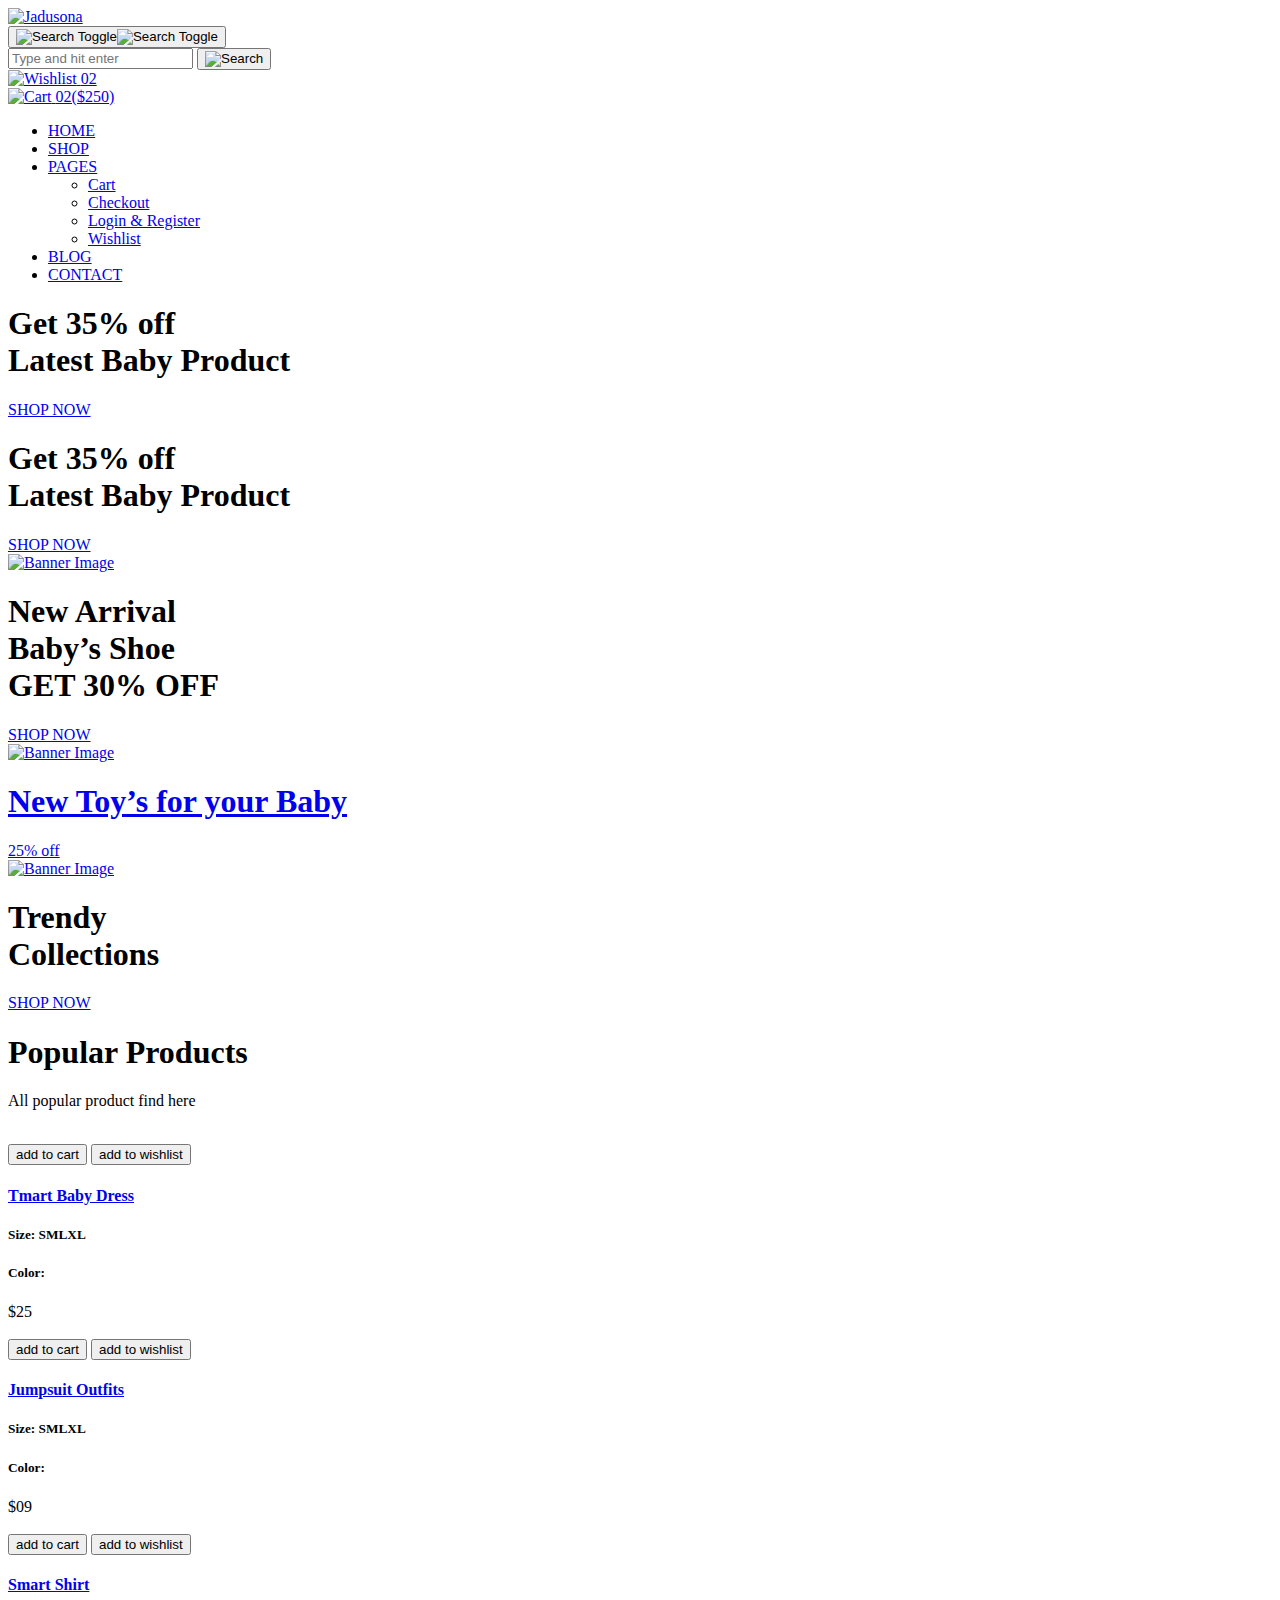
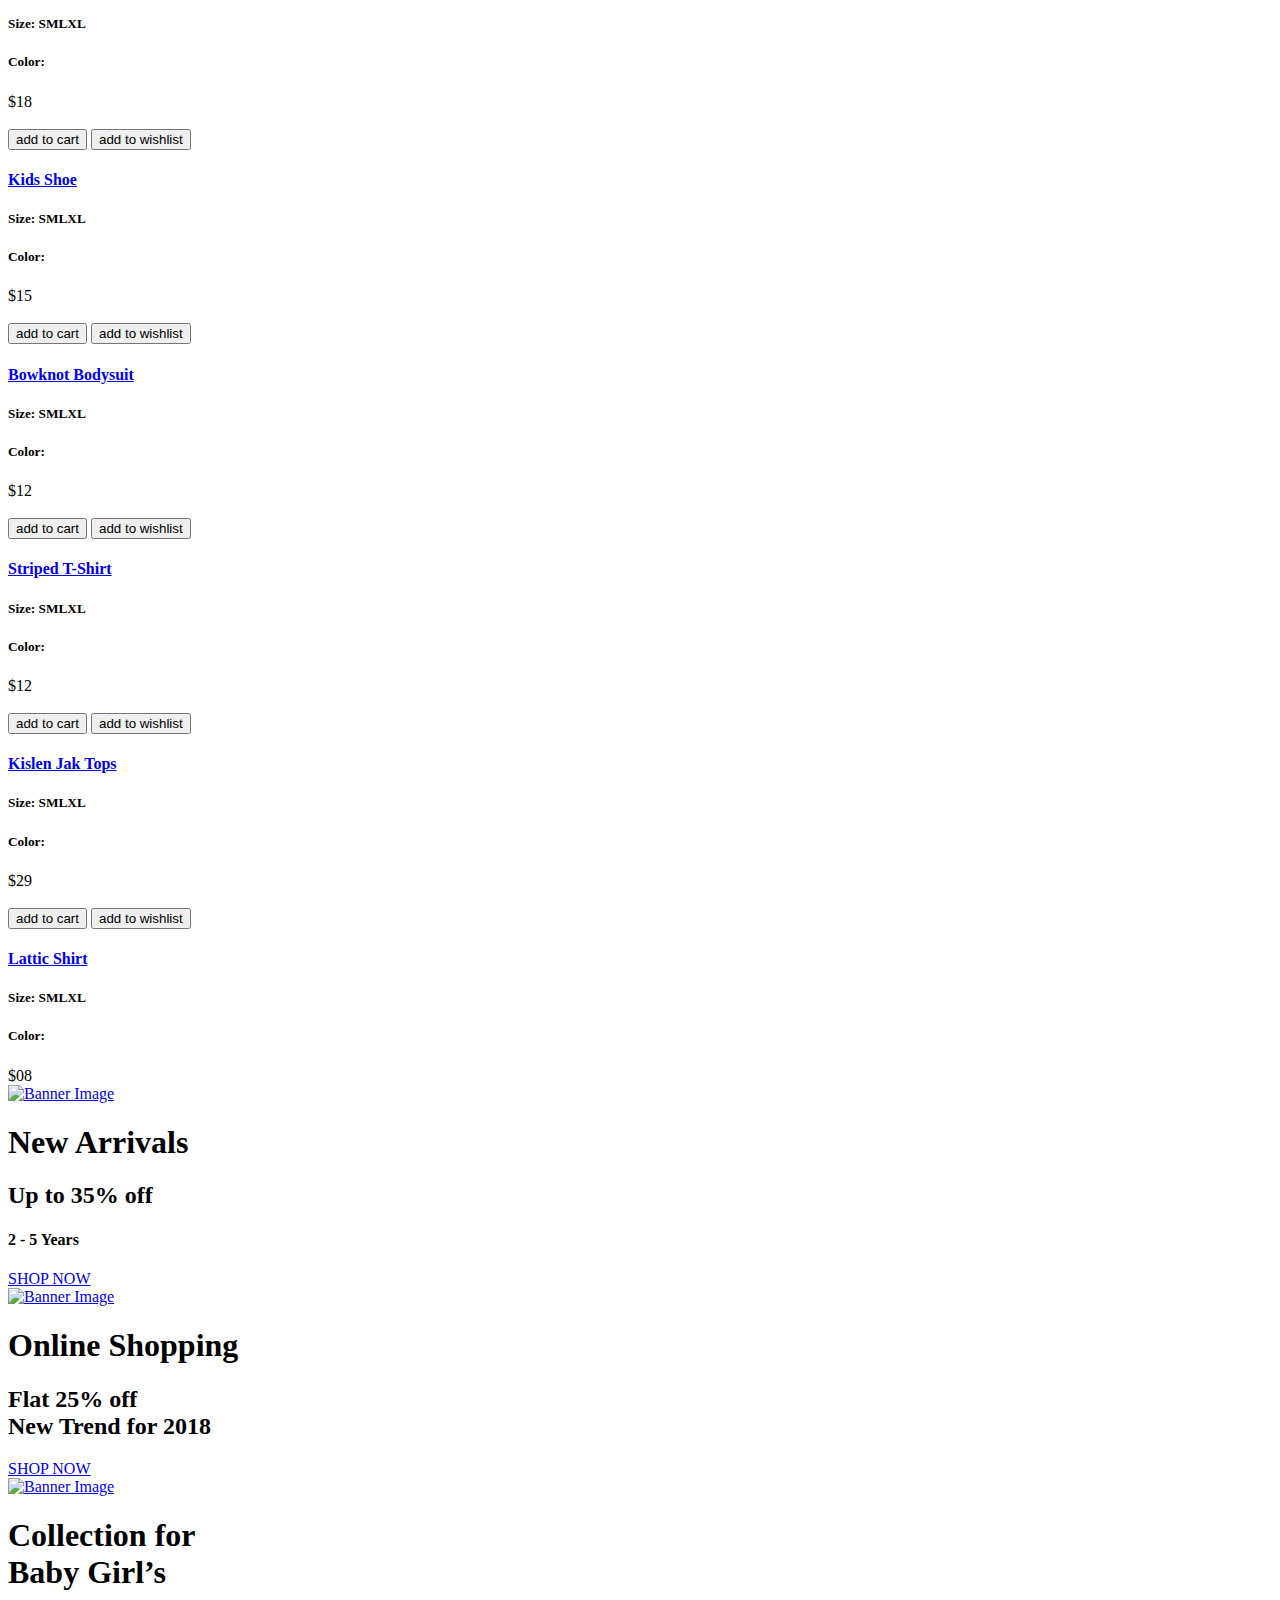
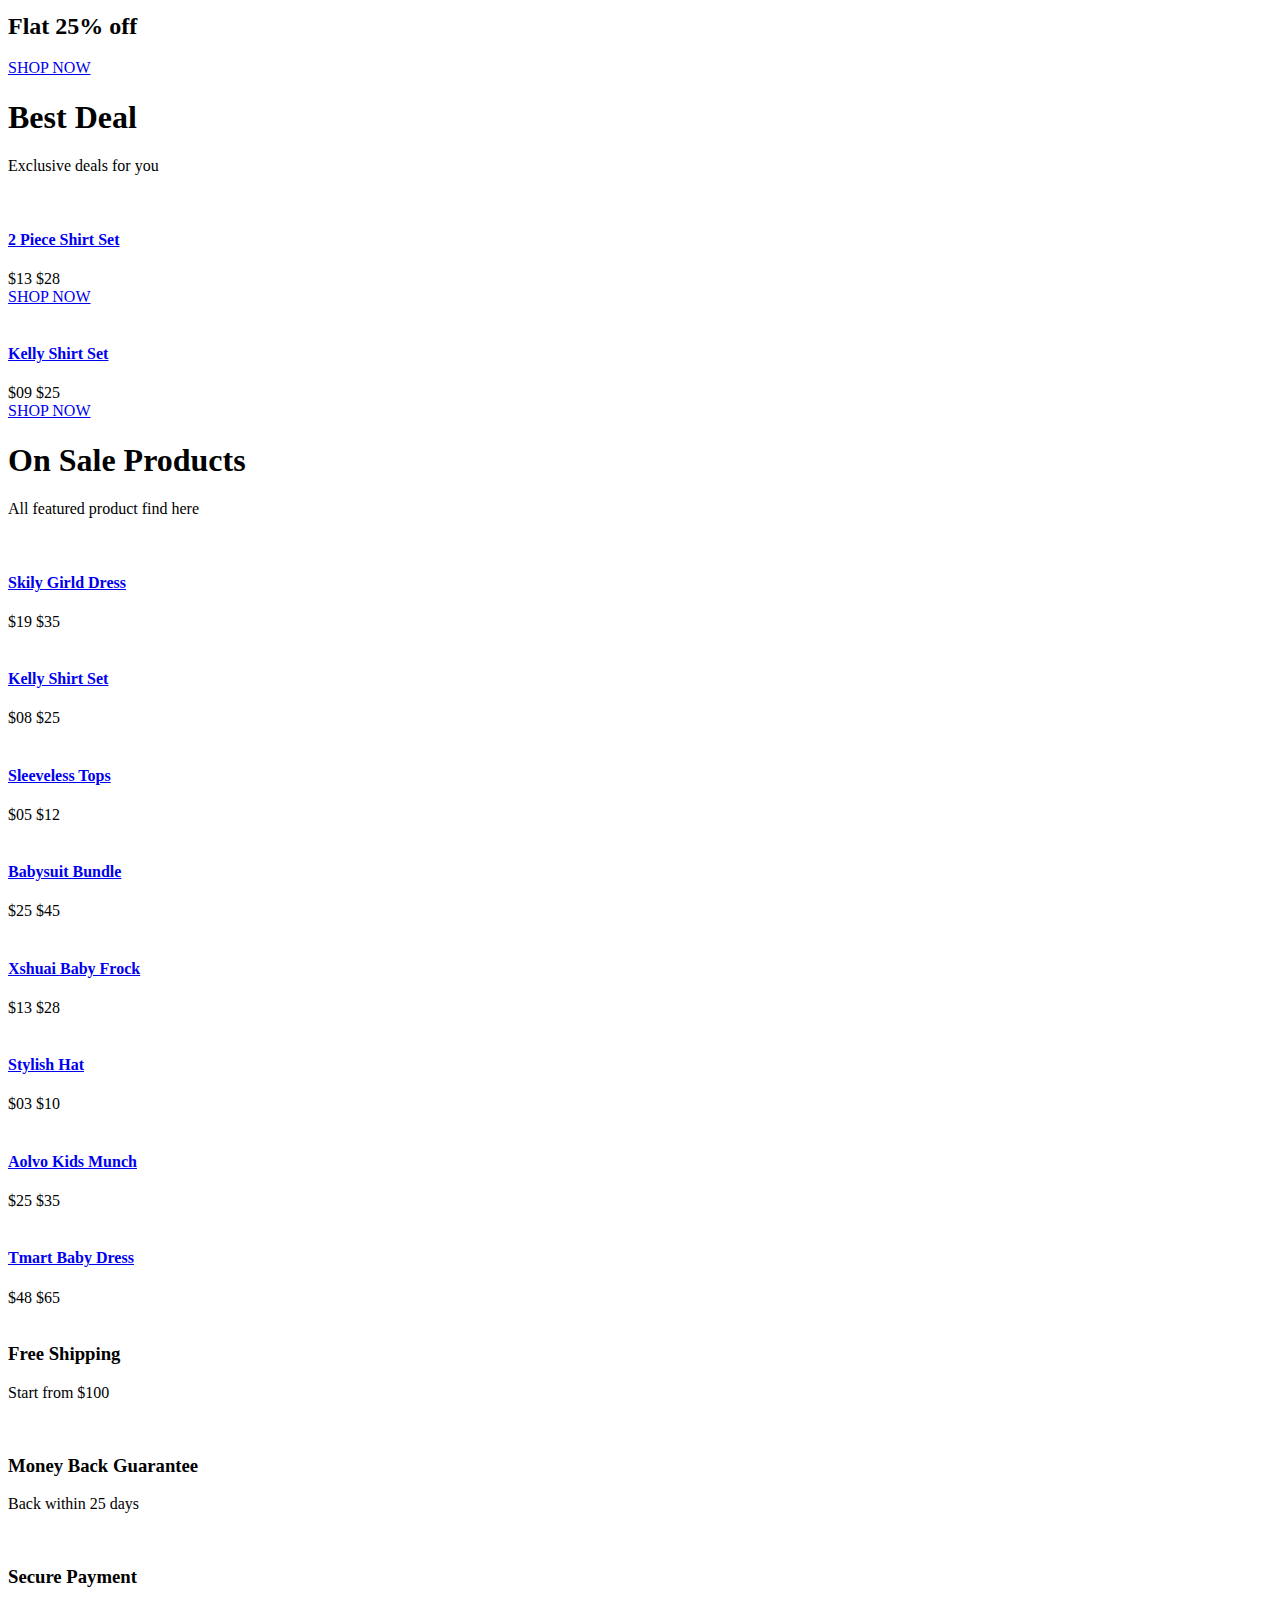
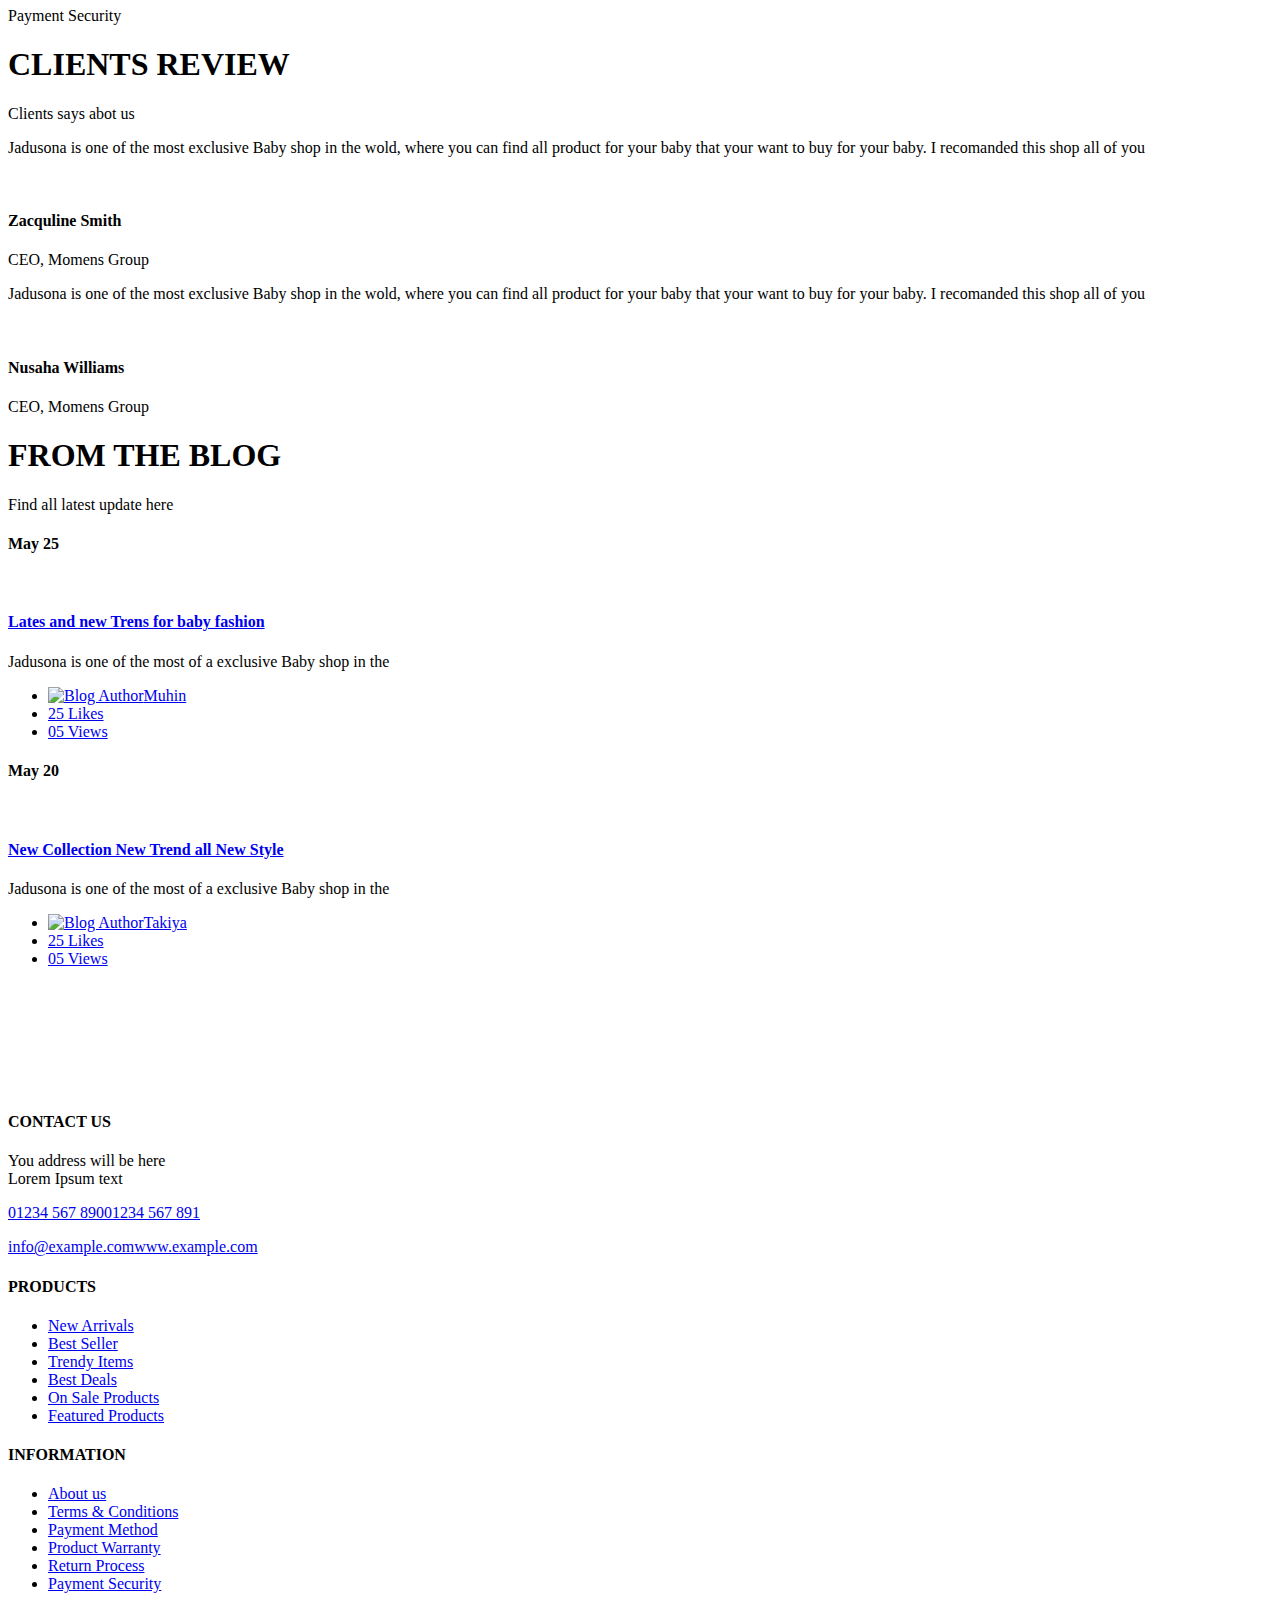
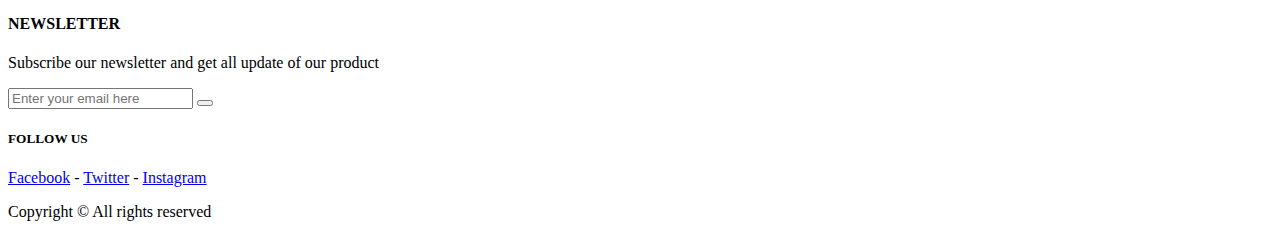
==== index.html @ 76f56f71 "Add files via upload" ====
<!doctype html>
<html class="no-js" lang="en">

<head>
    <meta charset="utf-8">
    <meta http-equiv="x-ua-compatible" content="ie=edge">
    <title>Slipps - eCommerce Baby shop </title>
    <meta name="description" content="">
    <meta name="viewport" content="width=device-width, initial-scale=1">
    <!-- Favicon -->
    <link rel="shortcut icon" type="image/x-icon" href="assets/images/favicon.ico">
    
    <!-- CSS
	============================================ -->
   
    <!-- Bootstrap CSS -->
    <link rel="stylesheet" href="assets/css/bootstrap.min.css">
    
    <!-- Icon Font CSS -->
    <link rel="stylesheet" href="assets/css/icon-font.min.css">
    
    <!-- Plugins CSS -->
    <link rel="stylesheet" href="assets/css/plugins.css">
    
    <!-- Helper CSS -->
    <link rel="stylesheet" href="assets/css/helper.css">
    
    <!-- Main Style CSS -->
    <link rel="stylesheet" href="assets/css/style.css">
    
    <!-- Modernizer JS -->
    <script src="assets/js/vendor/modernizr-2.8.3.min.js"></script>
</head>

<body>

<div class="main-wrapper">

    <!-- Header Section Start -->
    <div class="header-section section">

        <!-- Header Bottom Start -->
        <div class="header-bottom header-bottom-one header-sticky">
            <div class="container-fluid">
                <div class="row menu-center align-items-center justify-content-between">

                    <div class="col mt-15 mb-15">
                        <!-- Logo Start -->
                        <div class="header-logo">
                            <a href="index.html">
                                <img src="assets/images/logo.png" alt="Jadusona">
                            </a>
                        </div><!-- Logo End -->
                    </div>

                    <div class="col order-2 order-lg-3">
                        <!-- Header Advance Search Start -->
                        <div class="header-shop-links">

                            <div class="header-search">
                                <button class="search-toggle"><img src="assets/images/icons/search.png" alt="Search Toggle"><img class="toggle-close" src="assets/images/icons/close.png" alt="Search Toggle"></button>
                                <div class="header-search-wrap">
                                    <form action="#">
                                        <input type="text" placeholder="Type and hit enter">
                                        <button><img src="assets/images/icons/search.png" alt="Search"></button>
                                    </form>
                                </div>
                            </div>

                            <div class="header-wishlist">
                                <a href="wishlist.html"><img src="assets/images/icons/wishlist.png" alt="Wishlist"> <span>02</span></a>
                            </div>

                            <div class="header-mini-cart">
                                <a href="cart.html"><img src="assets/images/icons/cart.png" alt="Cart"> <span>02($250)</span></a>
                            </div>

                        </div><!-- Header Advance Search End -->
                    </div>

                    <div class="col order-3 order-lg-2">
                        <div class="main-menu">
                            <nav>
                                <ul>
                                    <li class="active"><a href="index.html">HOME</a>
                                    </li>
                                    <li><a href="shop-left-sidebar.html">SHOP</a>
                                    </li>
                                    <li><a href="#">PAGES</a>
                                        <ul class="sub-menu">
                                            <li><a href="cart.html">Cart</a></li>
                                            <li><a href="checkout.html">Checkout</a></li>
                                            <li><a href="login-register.html">Login & Register</a></li>
                                            <li><a href="wishlist.html">Wishlist</a></li>
                                        </ul>
                                    </li>
                                    <li><a href="blog.html">BLOG</a>
                                    </li>
                                    <li><a href="contact.html">CONTACT</a></li>
                                </ul>
                            </nav>
                        </div>
                    </div>

                    <!-- Mobile Menu -->
                    <div class="mobile-menu order-12 d-block d-lg-none col"></div>

                </div>
            </div>
        </div><!-- Header BOttom End -->

    </div><!-- Header Section End -->

    <!-- Hero Section Start -->
    <div class="hero-section section">

        <!-- Hero Slider Start -->
        <div class="hero-slider hero-slider-one fix">

            <!-- Hero Item Start -->
            <div class="hero-item" style="background-image: url(assets/images/hero/hero-1.jpg)">

                <!-- Hero Content -->
                <div class="hero-content">

                    <h1>Get 35% off <br>Latest Baby Product</h1>
                    <a href="#">SHOP NOW</a>

                </div>

            </div><!-- Hero Item End -->

            <!-- Hero Item Start -->
            <div class="hero-item" style="background-image: url(assets/images/hero/hero-2.jpg)">

                <!-- Hero Content -->
                <div class="hero-content">

                    <h1>Get 35% off <br>Latest Baby Product</h1>
                    <a href="#">SHOP NOW</a>

                </div>

            </div><!-- Hero Item End -->

        </div><!-- Hero Slider End -->

    </div><!-- Hero Section End -->

    <!-- Banner Section Start -->
    <div class="banner-section section mt-40 mt-xs-20 mb-60 mb-lg-40 mb-md-40 mb-sm-40 mb-xs-20">
        <div class="container-fluid">
            <div class="row row-10">

                <div class="col-lg-4 col-md-6 col-12 mb-20">
                    <div class="banner banner-1 content-left content-middle">

                        <a href="#" class="image"><img src="assets/images/banner/banner-1.jpg" alt="Banner Image"></a>

                        <div class="content">
                            <h1>New Arrival <br>Baby’s Shoe <br>GET 30% OFF</h1>
                            <a href="#" data-hover="SHOP NOW">SHOP NOW</a>
                        </div>

                    </div>
                </div>

                <div class="col-lg-4 col-md-6 col-12 mb-20">
                    <a href="#" class="banner banner-2">

                        <img src="assets/images/banner/banner-2.jpg" alt="Banner Image">

                        <div class="content bg-theme-one">
                            <h1>New Toy’s for your Baby</h1>
                        </div>

                        <span class="banner-offer">25% off</span>

                    </a>
                </div>

                <div class="col-lg-4 col-md-6 col-12 mb-20">
                    <div class="banner banner-1 content-left content-top">

                        <a href="#" class="image"><img src="assets/images/banner/banner-3.jpg" alt="Banner Image"></a>

                        <div class="content">
                            <h1>Trendy <br>Collections</h1>
                            <a href="#" data-hover="SHOP NOW">SHOP NOW</a>
                        </div>

                    </div>
                </div>

            </div>
        </div>
    </div><!-- Banner Section End -->

    <!-- Product Section Start -->
    <div class="product-section section mb-40 mb-lg-20 mb-md-20 mb-sm-20 mb-xs-0">
        <div class="container">

            <div class="row">
                <div class="section-title text-center col mb-30">
                    <h1>Popular Products</h1>
                    <p>All popular product find here</p>
                </div>
            </div>

            <div class="row">

                <div class="col-xl-3 col-lg-4 col-md-6 col-12 mb-40">

                    <div class="product-item">
                        <div class="product-inner">

                            <div class="image">
                                <img src="assets/images/product/product-1.jpg" alt="">

                                <div class="image-overlay">
                                    <div class="action-buttons">
                                        <button>add to cart</button>
                                        <button>add to wishlist</button>
                                    </div>
                                </div>

                            </div>

                            <div class="content">

                                <div class="content-left">

                                    <h4 class="title"><a href="single-product.html">Tmart Baby Dress</a></h4>

                                    <div class="ratting">
                                        <i class="fa fa-star"></i>
                                        <i class="fa fa-star"></i>
                                        <i class="fa fa-star"></i>
                                        <i class="fa fa-star-half-o"></i>
                                        <i class="fa fa-star-o"></i>
                                    </div>

                                    <h5 class="size">Size: <span>S</span><span>M</span><span>L</span><span>XL</span></h5>
                                    <h5 class="color">Color: <span style="background-color: #ffb2b0"></span><span style="background-color: #0271bc"></span><span style="background-color: #efc87c"></span><span style="background-color: #00c183"></span></h5>

                                </div>

                                <div class="content-right">
                                    <span class="price">$25</span>
                                </div>

                            </div>

                        </div>
                    </div>

                </div>

                <div class="col-xl-3 col-lg-4 col-md-6 col-12 mb-40">

                    <div class="product-item">
                        <div class="product-inner">

                            <div class="image">
                                <img src="assets/images/product/product-2.jpg" alt="">

                                <div class="image-overlay">
                                    <div class="action-buttons">
                                        <button>add to cart</button>
                                        <button>add to wishlist</button>
                                    </div>
                                </div>

                            </div>

                            <div class="content">

                                <div class="content-left">

                                    <h4 class="title"><a href="single-product.html">Jumpsuit Outfits</a></h4>

                                    <div class="ratting">
                                        <i class="fa fa-star"></i>
                                        <i class="fa fa-star"></i>
                                        <i class="fa fa-star"></i>
                                        <i class="fa fa-star"></i>
                                        <i class="fa fa-star"></i>
                                    </div>

                                    <h5 class="size">Size: <span>S</span><span>M</span><span>L</span><span>XL</span></h5>
                                    <h5 class="color">Color: <span style="background-color: #ffb2b0"></span><span style="background-color: #0271bc"></span><span style="background-color: #efc87c"></span><span style="background-color: #00c183"></span></h5>

                                </div>

                                <div class="content-right">
                                    <span class="price">$09</span>
                                </div>

                            </div>

                        </div>
                    </div>

                </div>

                <div class="col-xl-3 col-lg-4 col-md-6 col-12 mb-40">

                    <div class="product-item">
                        <div class="product-inner">

                            <div class="image">
                                <img src="assets/images/product/product-3.jpg" alt="">

                                <div class="image-overlay">
                                    <div class="action-buttons">
                                        <button>add to cart</button>
                                        <button>add to wishlist</button>
                                    </div>
                                </div>

                            </div>

                            <div class="content">

                                <div class="content-left">

                                    <h4 class="title"><a href="single-product.html">Smart Shirt</a></h4>

                                    <div class="ratting">
                                        <i class="fa fa-star"></i>
                                        <i class="fa fa-star"></i>
                                        <i class="fa fa-star"></i>
                                        <i class="fa fa-star"></i>
                                        <i class="fa fa-star-o"></i>
                                    </div>

                                    <h5 class="size">Size: <span>S</span><span>M</span><span>L</span><span>XL</span></h5>
                                    <h5 class="color">Color: <span style="background-color: #ffb2b0"></span><span style="background-color: #0271bc"></span><span style="background-color: #efc87c"></span><span style="background-color: #00c183"></span></h5>

                                </div>

                                <div class="content-right">
                                    <span class="price">$18</span>
                                </div>

                            </div>

                        </div>
                    </div>

                </div>

                <div class="col-xl-3 col-lg-4 col-md-6 col-12 mb-40">

                    <div class="product-item">
                        <div class="product-inner">

                            <div class="image">
                                <img src="assets/images/product/product-4.jpg" alt="">

                                <div class="image-overlay">
                                    <div class="action-buttons">
                                        <button>add to cart</button>
                                        <button>add to wishlist</button>
                                    </div>
                                </div>

                            </div>

                            <div class="content">

                                <div class="content-left">

                                    <h4 class="title"><a href="single-product.html">Kids Shoe</a></h4>

                                    <div class="ratting">
                                        <i class="fa fa-star"></i>
                                        <i class="fa fa-star"></i>
                                        <i class="fa fa-star"></i>
                                        <i class="fa fa-star-half-o"></i>
                                        <i class="fa fa-star-o"></i>
                                    </div>

                                    <h5 class="size">Size: <span>S</span><span>M</span><span>L</span><span>XL</span></h5>
                                    <h5 class="color">Color: <span style="background-color: #ffb2b0"></span><span style="background-color: #0271bc"></span><span style="background-color: #efc87c"></span><span style="background-color: #00c183"></span></h5>

                                </div>

                                <div class="content-right">
                                    <span class="price">$15</span>
                                </div>

                            </div>

                        </div>
                    </div>

                </div>

                <div class="col-xl-3 col-lg-4 col-md-6 col-12 mb-40">

                    <div class="product-item">
                        <div class="product-inner">

                            <div class="image">
                                <img src="assets/images/product/product-5.jpg" alt="">

                                <div class="image-overlay">
                                    <div class="action-buttons">
                                        <button>add to cart</button>
                                        <button>add to wishlist</button>
                                    </div>
                                </div>

                            </div>

                            <div class="content">

                                <div class="content-left">

                                    <h4 class="title"><a href="single-product.html"> Bowknot Bodysuit</a></h4>

                                    <div class="ratting">
                                        <i class="fa fa-star"></i>
                                        <i class="fa fa-star"></i>
                                        <i class="fa fa-star"></i>
                                        <i class="fa fa-star"></i>
                                        <i class="fa fa-star-half-o"></i>
                                    </div>

                                    <h5 class="size">Size: <span>S</span><span>M</span><span>L</span><span>XL</span></h5>
                                    <h5 class="color">Color: <span style="background-color: #ffb2b0"></span><span style="background-color: #0271bc"></span><span style="background-color: #efc87c"></span><span style="background-color: #00c183"></span></h5>

                                </div>

                                <div class="content-right">
                                    <span class="price">$12</span>
                                </div>

                            </div>

                        </div>
                    </div>

                </div>

                <div class="col-xl-3 col-lg-4 col-md-6 col-12 mb-40">

                    <div class="product-item">
                        <div class="product-inner">

                            <div class="image">
                                <img src="assets/images/product/product-6.jpg" alt="">

                                <div class="image-overlay">
                                    <div class="action-buttons">
                                        <button>add to cart</button>
                                        <button>add to wishlist</button>
                                    </div>
                                </div>

                            </div>

                            <div class="content">

                                <div class="content-left">

                                    <h4 class="title"><a href="single-product.html">Striped T-Shirt</a></h4>

                                    <div class="ratting">
                                        <i class="fa fa-star"></i>
                                        <i class="fa fa-star"></i>
                                        <i class="fa fa-star"></i>
                                        <i class="fa fa-star"></i>
                                        <i class="fa fa-star-o"></i>
                                    </div>

                                    <h5 class="size">Size: <span>S</span><span>M</span><span>L</span><span>XL</span></h5>
                                    <h5 class="color">Color: <span style="background-color: #ffb2b0"></span><span style="background-color: #0271bc"></span><span style="background-color: #efc87c"></span><span style="background-color: #00c183"></span></h5>

                                </div>

                                <div class="content-right">
                                    <span class="price">$12</span>
                                </div>

                            </div>

                        </div>
                    </div>

                </div>

                <div class="col-xl-3 col-lg-4 col-md-6 col-12 mb-40">

                    <div class="product-item">
                        <div class="product-inner">

                            <div class="image">
                                <img src="assets/images/product/product-7.jpg" alt="">

                                <div class="image-overlay">
                                    <div class="action-buttons">
                                        <button>add to cart</button>
                                        <button>add to wishlist</button>
                                    </div>
                                </div>

                            </div>

                            <div class="content">

                                <div class="content-left">

                                    <h4 class="title"><a href="single-product.html">Kislen Jak Tops</a></h4>

                                    <div class="ratting">
                                        <i class="fa fa-star"></i>
                                        <i class="fa fa-star"></i>
                                        <i class="fa fa-star"></i>
                                        <i class="fa fa-star"></i>
                                        <i class="fa fa-star"></i>
                                    </div>

                                    <h5 class="size">Size: <span>S</span><span>M</span><span>L</span><span>XL</span></h5>
                                    <h5 class="color">Color: <span style="background-color: #ffb2b0"></span><span style="background-color: #0271bc"></span><span style="background-color: #efc87c"></span><span style="background-color: #00c183"></span></h5>

                                </div>

                                <div class="content-right">
                                    <span class="price">$29</span>
                                </div>

                            </div>

                        </div>
                    </div>

                </div>

                <div class="col-xl-3 col-lg-4 col-md-6 col-12 mb-40">

                    <div class="product-item">
                        <div class="product-inner">

                            <div class="image">
                                <img src="assets/images/product/product-8.jpg" alt="">

                                <div class="image-overlay">
                                    <div class="action-buttons">
                                        <button>add to cart</button>
                                        <button>add to wishlist</button>
                                    </div>
                                </div>

                            </div>

                            <div class="content">

                                <div class="content-left">

                                    <h4 class="title"><a href="single-product.html">Lattic Shirt</a></h4>

                                    <div class="ratting">
                                        <i class="fa fa-star"></i>
                                        <i class="fa fa-star"></i>
                                        <i class="fa fa-star"></i>
                                        <i class="fa fa-star"></i>
                                        <i class="fa fa-star-o"></i>
                                    </div>

                                    <h5 class="size">Size: <span>S</span><span>M</span><span>L</span><span>XL</span></h5>
                                    <h5 class="color">Color: <span style="background-color: #ffb2b0"></span><span style="background-color: #0271bc"></span><span style="background-color: #efc87c"></span><span style="background-color: #00c183"></span></h5>

                                </div>

                                <div class="content-right">
                                    <span class="price">$08</span>
                                </div>

                            </div>

                        </div>
                    </div>

                </div>

            </div>

        </div>
    </div><!-- Product Section End -->

    <!-- Banner Section Start -->
    <div class="banner-section section fix mb-70 mb-lg-50 mb-md-50 mb-sm-50 mb-xs-30">
        <div class="row row-5">

            <div class="col-lg-4 col-md-6 col-12 mb-10">
                <div class="banner banner-3">

                    <a href="#" class="image"><img src="assets/images/banner/banner-4.jpg" alt="Banner Image"></a>

                    <div class="content" style="background-image: url(assets/images/banner/banner-3-shape.png)">
                        <h1>New Arrivals</h1>
                        <h2>Up to 35% off</h2>
                        <h4>2 - 5 Years</h4>
                    </div>

                    <a href="#" class="shop-link" data-hover="SHOP NOW">SHOP NOW</a>

                </div>
            </div>

            <div class="col-lg-4 col-md-6 col-12 mb-10">
                <div class="banner banner-4">

                    <a href="#" class="image"><img src="assets/images/banner/banner-5.jpg" alt="Banner Image"></a>

                    <div class="content">
                        <div class="content-inner">
                            <h1>Online Shopping</h1>
                            <h2>Flat 25% off <br>New Trend for 2018</h2>
                            <a href="#" data-hover="SHOP NOW">SHOP NOW</a>
                        </div>
                    </div>


                </div>
            </div>

            <div class="col-lg-4 col-md-6 col-12 mb-10">
                <div class="banner banner-5">

                    <a href="#" class="image"><img src="assets/images/banner/banner-6.jpg" alt="Banner Image"></a>

                    <div class="content" style="background-image: url(assets/images/banner/banner-5-shape.png)">
                        <h1>Collection for <br>Baby Girl’s</h1>
                        <h2>Flat 25% off</h2>
                    </div>

                    <a href="#" class="shop-link" data-hover="SHOP NOW">SHOP NOW</a>

                </div>
            </div>

        </div>
    </div><!-- Banner Section End -->

    <!-- Product Section Start -->
    <div class="product-section section mb-40 mb-lg-20 mb-md-20 mb-sm-20 mb-xs-0">
        <div class="container">
            <div class="row">

                <div class="col-lg-4 col-md-6 col-12 mb-40">

                    <div class="row">
                        <div class="section-title text-left col mb-30">
                            <h1>Best Deal</h1>
                            <p>Exclusive deals for you</p>
                        </div>
                    </div>

                    <div class="best-deal-slider row">

                        <div class="slide-item col">
                            <div class="best-deal-product">

                                <div class="image"><img src="assets/images/product/best-deal-1.jpg" alt=""></div>

                                <div class="content-top">

                                    <div class="content-top-left">
                                        <h4 class="title"><a href="#">2 Piece Shirt Set</a></h4>
                                        <div class="ratting">
                                            <i class="fa fa-star"></i>
                                            <i class="fa fa-star"></i>
                                            <i class="fa fa-star"></i>
                                            <i class="fa fa-star"></i>
                                            <i class="fa fa-star-half-o"></i>
                                        </div>
                                    </div>

                                    <div class="content-top-right">
                                        <span class="price">$13 <span class="old">$28</span></span>
                                    </div>

                                </div>

                                <div class="content-bottom">
                                    <div class="countdown" data-countdown="2019/06/20"></div>
                                    <a href="#" data-hover="SHOP NOW">SHOP NOW</a>
                                </div>

                            </div>
                        </div>

                        <div class="slide-item col">
                            <div class="best-deal-product">

                                <div class="image"><img src="assets/images/product/best-deal-2.jpg" alt=""></div>

                                <div class="content-top">

                                    <div class="content-top-left">
                                        <h4 class="title"><a href="#">Kelly Shirt Set</a></h4>
                                        <div class="ratting">
                                            <i class="fa fa-star"></i>
                                            <i class="fa fa-star"></i>
                                            <i class="fa fa-star"></i>
                                            <i class="fa fa-star"></i>
                                            <i class="fa fa-star-o"></i>
                                        </div>
                                    </div>

                                    <div class="content-top-right">
                                        <span class="price">$09 <span class="old">$25</span></span>
                                    </div>

                                </div>

                                <div class="content-bottom">
                                    <div class="countdown" data-countdown="2019/06/20"></div>
                                    <a href="#" data-hover="SHOP NOW">SHOP NOW</a>
                                </div>

                            </div>
                        </div>

                    </div>

                </div>

                <div class="col-lg-8 col-md-6 col-12 pl-50 pl-sm-15 pl-xs-15">

                    <div class="row">
                        <div class="section-title text-left col mb-30">
                            <h1>On Sale Products</h1>
                            <p>All featured product find here</p>
                        </div>
                    </div>

                    <div class="small-product-slider row row-7">

                        <div class="col mb-40">

                            <div class="on-sale-product">
                                <a href="single-product.html" class="image"><img src="assets/images/product/on-sale-1.jpg" alt=""></a>
                                <div class="content text-center">
                                    <h4 class="title"><a href="single-product.html">Skily Girld Dress</a></h4>
                                    <span class="price">$19 <span class="old">$35</span></span>
                                    <div class="ratting">
                                        <i class="fa fa-star"></i>
                                        <i class="fa fa-star"></i>
                                        <i class="fa fa-star"></i>
                                        <i class="fa fa-star-half-o"></i>
                                        <i class="fa fa-star-o"></i>
                                    </div>
                                </div>
                            </div>

                        </div>

                        <div class="col mb-40">

                            <div class="on-sale-product">
                                <a href="single-product.html" class="image"><img src="assets/images/product/on-sale-2.jpg" alt=""></a>
                                <div class="content text-center">
                                    <h4 class="title"><a href="single-product.html">Kelly Shirt Set</a></h4>
                                    <span class="price">$08 <span class="old">$25</span></span>
                                    <div class="ratting">
                                        <i class="fa fa-star"></i>
                                        <i class="fa fa-star"></i>
                                        <i class="fa fa-star"></i>
                                        <i class="fa fa-star"></i>
                                        <i class="fa fa-star-o"></i>
                                    </div>
                                </div>
                            </div>

                        </div>

                        <div class="col mb-40">

                            <div class="on-sale-product">
                                <a href="single-product.html" class="image"><img src="assets/images/product/on-sale-3.jpg" alt=""></a>
                                <div class="content text-center">
                                    <h4 class="title"><a href="single-product.html">Sleeveless Tops</a></h4>
                                    <span class="price">$05 <span class="old">$12</span></span>
                                    <div class="ratting">
                                        <i class="fa fa-star"></i>
                                        <i class="fa fa-star"></i>
                                        <i class="fa fa-star"></i>
                                        <i class="fa fa-star"></i>
                                        <i class="fa fa-star"></i>
                                    </div>
                                </div>
                            </div>

                        </div>

                        <div class="col mb-40">

                            <div class="on-sale-product">
                                <a href="single-product.html" class="image"><img src="assets/images/product/on-sale-4.jpg" alt=""></a>
                                <div class="content text-center">
                                    <h4 class="title"><a href="single-product.html">Babysuit Bundle</a></h4>
                                    <span class="price">$25 <span class="old">$45</span></span>
                                    <div class="ratting">
                                        <i class="fa fa-star"></i>
                                        <i class="fa fa-star"></i>
                                        <i class="fa fa-star"></i>
                                        <i class="fa fa-star"></i>
                                        <i class="fa fa-star-half-o"></i>
                                    </div>
                                </div>
                            </div>

                        </div>

                        <div class="col mb-40">

                            <div class="on-sale-product">
                                <a href="single-product.html" class="image"><img src="assets/images/product/on-sale-5.jpg" alt=""></a>
                                <div class="content text-center">
                                    <h4 class="title"><a href="single-product.html">Xshuai Baby Frock</a></h4>
                                    <span class="price">$13 <span class="old">$28</span></span>
                                    <div class="ratting">
                                        <i class="fa fa-star"></i>
                                        <i class="fa fa-star"></i>
                                        <i class="fa fa-star"></i>
                                        <i class="fa fa-star"></i>
                                        <i class="fa fa-star"></i>
                                    </div>
                                </div>
                            </div>

                        </div>

                        <div class="col mb-40">

                            <div class="on-sale-product">
                                <a href="single-product.html" class="image"><img src="assets/images/product/on-sale-6.jpg" alt=""></a>
                                <div class="content text-center">
                                    <h4 class="title"><a href="single-product.html">Stylish Hat</a></h4>
                                    <span class="price">$03 <span class="old">$10</span></span>
                                    <div class="ratting">
                                        <i class="fa fa-star"></i>
                                        <i class="fa fa-star"></i>
                                        <i class="fa fa-star"></i>
                                        <i class="fa fa-star-half-o"></i>
                                        <i class="fa fa-star-o"></i>
                                    </div>
                                </div>
                            </div>

                        </div>

                        <div class="col mb-40">

                            <div class="on-sale-product">
                                <a href="single-product.html" class="image"><img src="assets/images/product/on-sale-7.jpg" alt=""></a>
                                <div class="content text-center">
                                    <h4 class="title"><a href="single-product.html">Aolvo Kids Munch</a></h4>
                                    <span class="price">$25 <span class="old">$35</span></span>
                                    <div class="ratting">
                                        <i class="fa fa-star"></i>
                                        <i class="fa fa-star"></i>
                                        <i class="fa fa-star"></i>
                                        <i class="fa fa-star-half-o"></i>
                                        <i class="fa fa-star-o"></i>
                                    </div>
                                </div>
                            </div>

                        </div>

                        <div class="col mb-40">

                            <div class="on-sale-product">
                                <a href="single-product.html" class="image"><img src="assets/images/product/on-sale-8.jpg" alt=""></a>
                                <div class="content text-center">
                                    <h4 class="title"><a href="single-product.html">Tmart Baby Dress</a></h4>
                                    <span class="price">$48 <span class="old">$65</span></span>
                                    <div class="ratting">
                                        <i class="fa fa-star"></i>
                                        <i class="fa fa-star"></i>
                                        <i class="fa fa-star"></i>
                                        <i class="fa fa-star"></i>
                                        <i class="fa fa-star-half-o"></i>
                                    </div>
                                </div>
                            </div>

                        </div>

                    </div>

                </div>

            </div>
        </div>
    </div><!-- Product Section End -->

    <!-- Feature Section Start -->
    <div class="feature-section section bg-theme-two pt-65 pt-lg-55 pt-md-45 pt-sm-45 pt-xs-25 pb-65 pb-lg-55 pb-md-45 pb-sm-45 pb-xs-25 fix" style="background-image: url(assets/images/pattern/pattern-dot.png);">
        <div class="container">
            <div class="feature-wrap row justify-content-between">

                <div class="col-md-4 col-12 mt-15 mb-15">
                    <div class="feature-item text-center">

                        <div class="icon"><img src="assets/images/feature/feature-1.png" alt=""></div>
                        <div class="content">
                            <h3>Free Shipping</h3>
                            <p>Start from $100</p>
                        </div>

                    </div>
                </div>

                <div class="col-md-4 col-12 mt-15 mb-15">
                    <div class="feature-item text-center">

                        <div class="icon"><img src="assets/images/feature/feature-2.png" alt=""></div>
                        <div class="content">
                            <h3>Money Back Guarantee</h3>
                            <p>Back within 25 days</p>
                        </div>

                    </div>
                </div>

                <div class="col-md-4 col-12 mt-15 mb-15">
                    <div class="feature-item text-center">

                        <div class="icon"><img src="assets/images/feature/feature-3.png" alt=""></div>
                        <div class="content">
                            <h3>Secure Payment</h3>
                            <p>Payment Security</p>
                        </div>

                    </div>
                </div>

            </div>
        </div>
    </div><!-- Feature Section End -->

    <!-- Blog Section Start -->
    <div class="blog-section section mt-80 mt-lg-60 mt-md-60 mt-sm-60 mt-xs-40 mb-40 mb-lg-20 mb-md-20 mb-sm-20 mb-xs-0">
        <div class="container">
            <div class="row">

                <div class="col-xl-6 col-lg-5 col-12">

                    <div class="row">
                        <div class="section-title text-left col mb-30">
                            <h1>CLIENTS REVIEW</h1>
                            <p>Clients says abot us</p>
                        </div>
                    </div>

                    <div class="row">

                        <div class="col-12 mb-40">
                            <div class="testimonial-item">
                                <p>Jadusona is one of the most exclusive Baby shop in the wold, where you can find all product for your baby that your want to buy for your baby. I recomanded this shop all of you</p>
                                <div class="testimonial-author">
                                    <img src="assets/images/testimonial/testimonial-1.png" alt="">
                                    <div class="content">
                                        <h4>Zacquline Smith</h4>
                                        <p>CEO, Momens Group</p>
                                    </div>
                                </div>
                            </div>
                        </div>

                        <div class="col-12 mb-40">
                            <div class="testimonial-item">
                                <p>Jadusona is one of the most exclusive Baby shop in the wold, where you can find all product for your baby that your want to buy for your baby. I recomanded this shop all of you</p>
                                <div class="testimonial-author">
                                    <img src="assets/images/testimonial/testimonial-2.png" alt="">
                                    <div class="content">
                                        <h4>Nusaha Williams</h4>
                                        <p>CEO, Momens Group</p>
                                    </div>
                                </div>
                            </div>
                        </div>

                    </div>

                </div>

                <div class="col-xl-6 col-lg-7 col-12">

                    <div class="row">
                        <div class="section-title text-left col mb-30">
                            <h1>FROM THE BLOG</h1>
                            <p>Find all latest update here</p>
                        </div>
                    </div>

                    <div class="row">

                        <div class="col-12 mb-40">
                            <div class="blog-item">
                                <div class="image-wrap">
                                    <h4 class="date">May <span>25</span></h4>
                                    <a class="image" href="single-blog.html"><img src="assets/images/blog/blog-1.jpg" alt=""></a>
                                </div>
                                <div class="content">
                                    <h4 class="title"><a href="single-blog.html">Lates and new Trens for baby fashion</a></h4>
                                    <div class="desc">
                                        <p>Jadusona is one of the most of a exclusive Baby shop in the</p>
                                    </div>
                                    <ul class="meta">
                                        <li><a href="#"><img src="assets/images/blog/blog-author-1.jpg" alt="Blog Author">Muhin</a></li>
                                        <li><a href="#">25 Likes</a></li>
                                        <li><a href="#">05 Views</a></li>
                                    </ul>
                                </div>
                            </div>
                        </div>

                        <div class="col-12 mb-40">
                            <div class="blog-item">
                                <div class="image-wrap">
                                    <h4 class="date">May <span>20</span></h4>
                                    <a class="image" href="single-blog.html"><img src="assets/images/blog/blog-2.jpg" alt=""></a>
                                </div>
                                <div class="content">
                                    <h4 class="title"><a href="single-blog.html">New Collection New Trend all New Style</a></h4>
                                    <div class="desc">
                                        <p>Jadusona is one of the most of a exclusive Baby shop in the</p>
                                    </div>
                                    <ul class="meta">
                                        <li><a href="#"><img src="assets/images/blog/blog-author-2.jpg" alt="Blog Author">Takiya</a></li>
                                        <li><a href="#">25 Likes</a></li>
                                        <li><a href="#">05 Views</a></li>
                                    </ul>
                                </div>
                            </div>
                        </div>

                    </div>

                </div>

            </div>
        </div>
    </div><!-- Blog Section End -->

    <!-- Brand Section Start -->
    <div class="brand-section section mb-80 mb-lg-60 mb-md-60 mb-sm-60 mb-xs-40">
        <div class="container-fluid">
            <div class="row">
                <div class="brand-slider">

                    <div class="brand-item col">
                        <img src="assets/images/brands/brand-1.png" alt="">
                    </div>

                    <div class="brand-item col">
                        <img src="assets/images/brands/brand-2.png" alt="">
                    </div>

                    <div class="brand-item col">
                        <img src="assets/images/brands/brand-3.png" alt="">
                    </div>

                    <div class="brand-item col">
                        <img src="assets/images/brands/brand-4.png" alt="">
                    </div>

                    <div class="brand-item col">
                        <img src="assets/images/brands/brand-5.png" alt="">
                    </div>

                    <div class="brand-item col">
                        <img src="assets/images/brands/brand-6.png" alt="">
                    </div>

                </div>
            </div>
        </div>
    </div><!-- Brand Section End -->

    <!-- Footer Top Section Start -->
    <div class="footer-top-section section bg-theme-two-light pt-80 pt-lg-60 pt-md-60 pt-sm-60 pt-xs-40 pb-40 pb-lg-20 pb-md-20 pb-sm-20 pb-xs-0">
        <div class="container">
            <div class="row">

                <div class="footer-widget col-lg-3 col-md-6 col-12 mb-40">
                    <h4 class="title">CONTACT US</h4>
                    <p>You address will be here<br/> Lorem Ipsum text</p>
                    <p><a href="tel:01234567890">01234 567 890</a><a href="tel:01234567891">01234 567 891</a></p>
                    <p><a href="mailto:info@example.com">info@example.com</a><a href="#">www.example.com</a></p>
                </div>

                <div class="footer-widget col-lg-3 col-md-6 col-12 mb-40">
                    <h4 class="title">PRODUCTS</h4>
                    <ul>
                        <li><a href="#">New Arrivals</a></li>
                        <li><a href="#">Best Seller</a></li>
                        <li><a href="#">Trendy Items</a></li>
                        <li><a href="#">Best Deals</a></li>
                        <li><a href="#">On Sale Products</a></li>
                        <li><a href="#">Featured Products</a></li>
                    </ul>
                </div>

                <div class="footer-widget col-lg-3 col-md-6 col-12 mb-40">
                    <h4 class="title">INFORMATION</h4>
                    <ul>
                        <li><a href="#">About us</a></li>
                        <li><a href="#">Terms & Conditions</a></li>
                        <li><a href="#">Payment Method</a></li>
                        <li><a href="#">Product Warranty</a></li>
                        <li><a href="#">Return Process</a></li>
                        <li><a href="#">Payment Security</a></li>
                    </ul>
                </div>

                <div class="footer-widget col-lg-3 col-md-6 col-12 mb-40">
                    <h4 class="title">NEWSLETTER</h4>
                    <p>Subscribe our newsletter and get all update of our product</p>

                    <form id="mc-form" class="mc-form footer-subscribe-form" novalidate="true">
                        <input id="mc-email" autocomplete="off" placeholder="Enter your email here" name="EMAIL" type="email">
                        <button id="mc-submit"><i class="fa fa-paper-plane-o"></i></button>
                    </form>
                    <!-- mailchimp-alerts Start -->
                    <div class="mailchimp-alerts">
                        <div class="mailchimp-submitting"></div><!-- mailchimp-submitting end -->
                        <div class="mailchimp-success"></div><!-- mailchimp-success end -->
                        <div class="mailchimp-error"></div><!-- mailchimp-error end -->
                    </div><!-- mailchimp-alerts end -->

                    <h5>FOLLOW US</h5> 
                    <p class="footer-social"><a href="#">Facebook</a> - <a href="#">Twitter</a> - <a href="#">Instagram</a></p>

                </div>

            </div>
        </div>
    </div><!-- Footer Top Section End -->

    <!-- Footer Bottom Section Start -->
    <div class="footer-bottom-section section bg-theme-two pt-15 pb-15">
        <div class="container">
            <div class="row">
                <div class="col text-center">
                    <p class="footer-copyright">Copyright &copy; All rights reserved</p>
                </div>
            </div>
        </div>
    </div><!-- Footer Bottom Section End -->

</div>

<!-- JS
============================================ -->

<!-- jQuery JS -->
<script src="assets/js/vendor/jquery-1.12.4.min.js"></script>
<!-- Popper JS -->
<script src="assets/js/popper.min.js"></script>
<!-- Bootstrap JS -->
<script src="assets/js/bootstrap.min.js"></script>
<!-- Plugins JS -->
<script src="assets/js/plugins.js"></script>
<!-- Ajax Mail -->
<script src="assets/js/ajax-mail.js"></script>
<!-- Main JS -->
<script src="assets/js/main.js"></script>

</body>

</html>
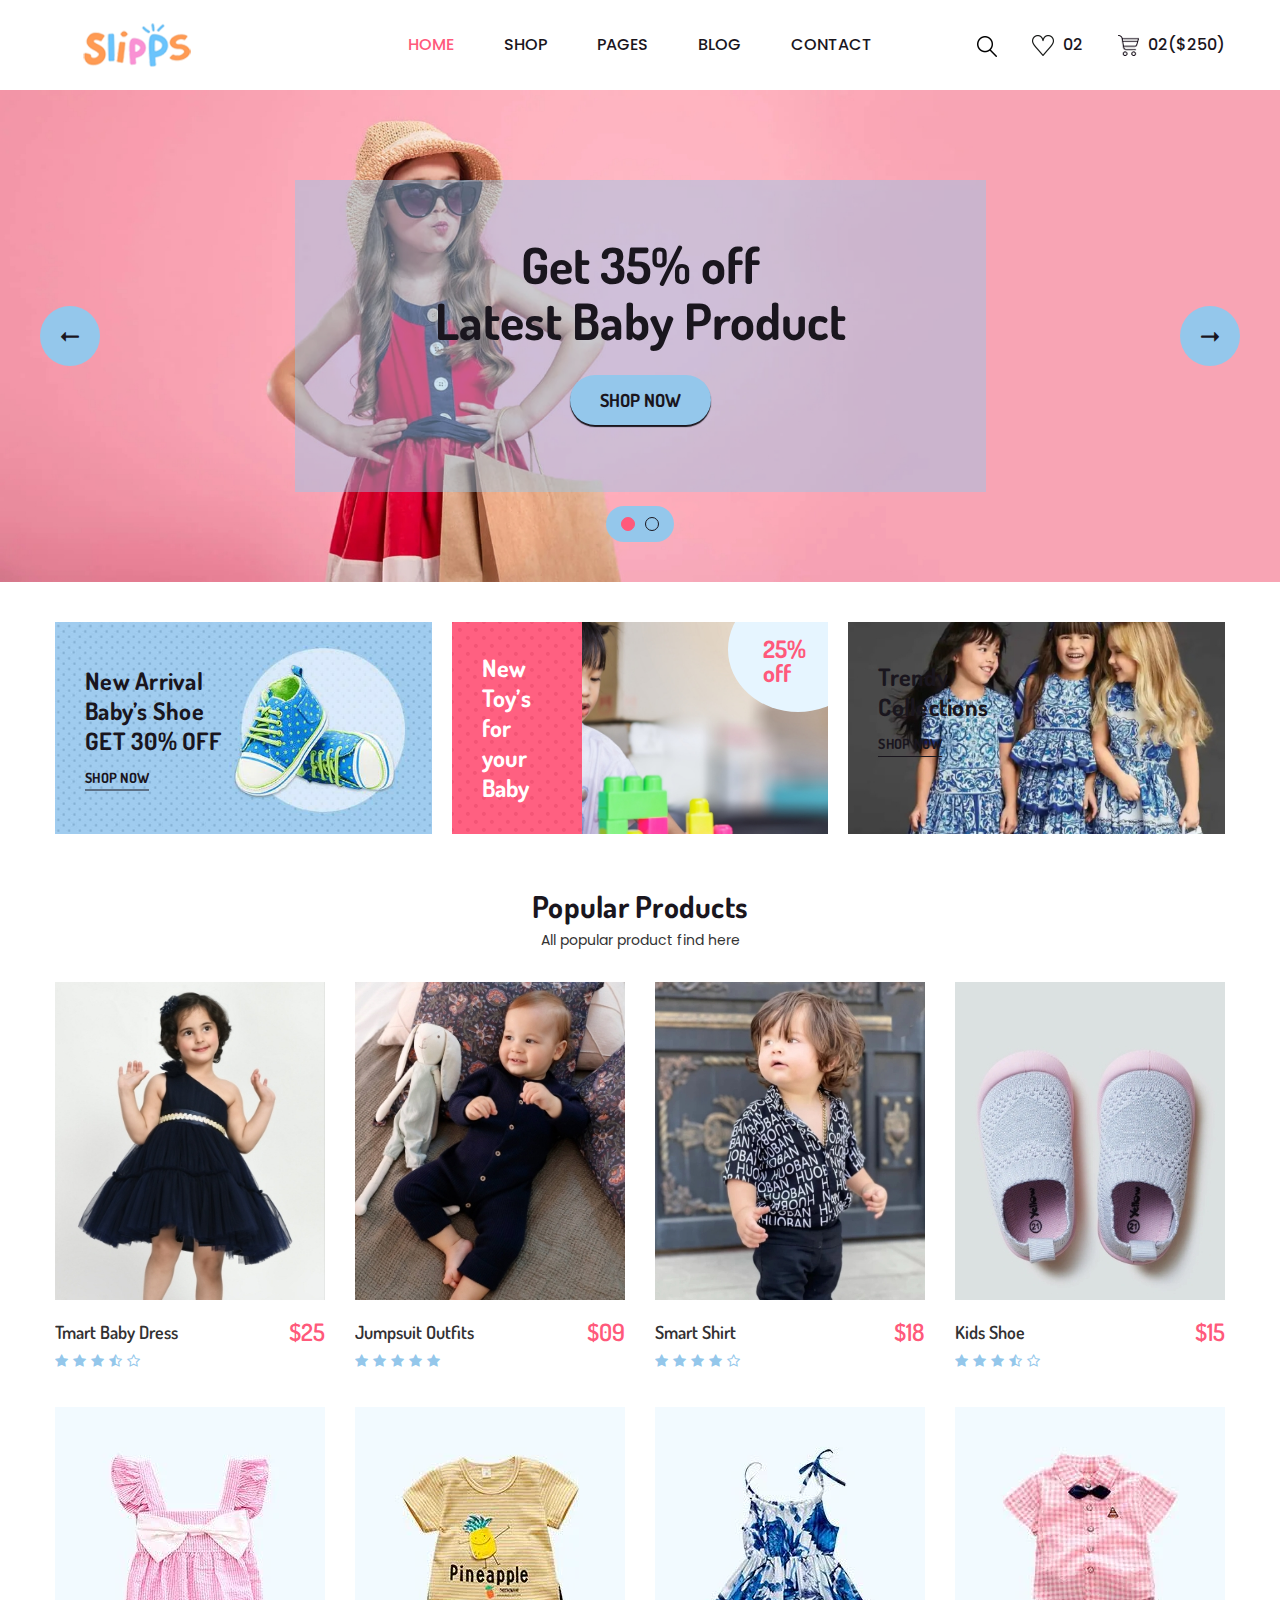
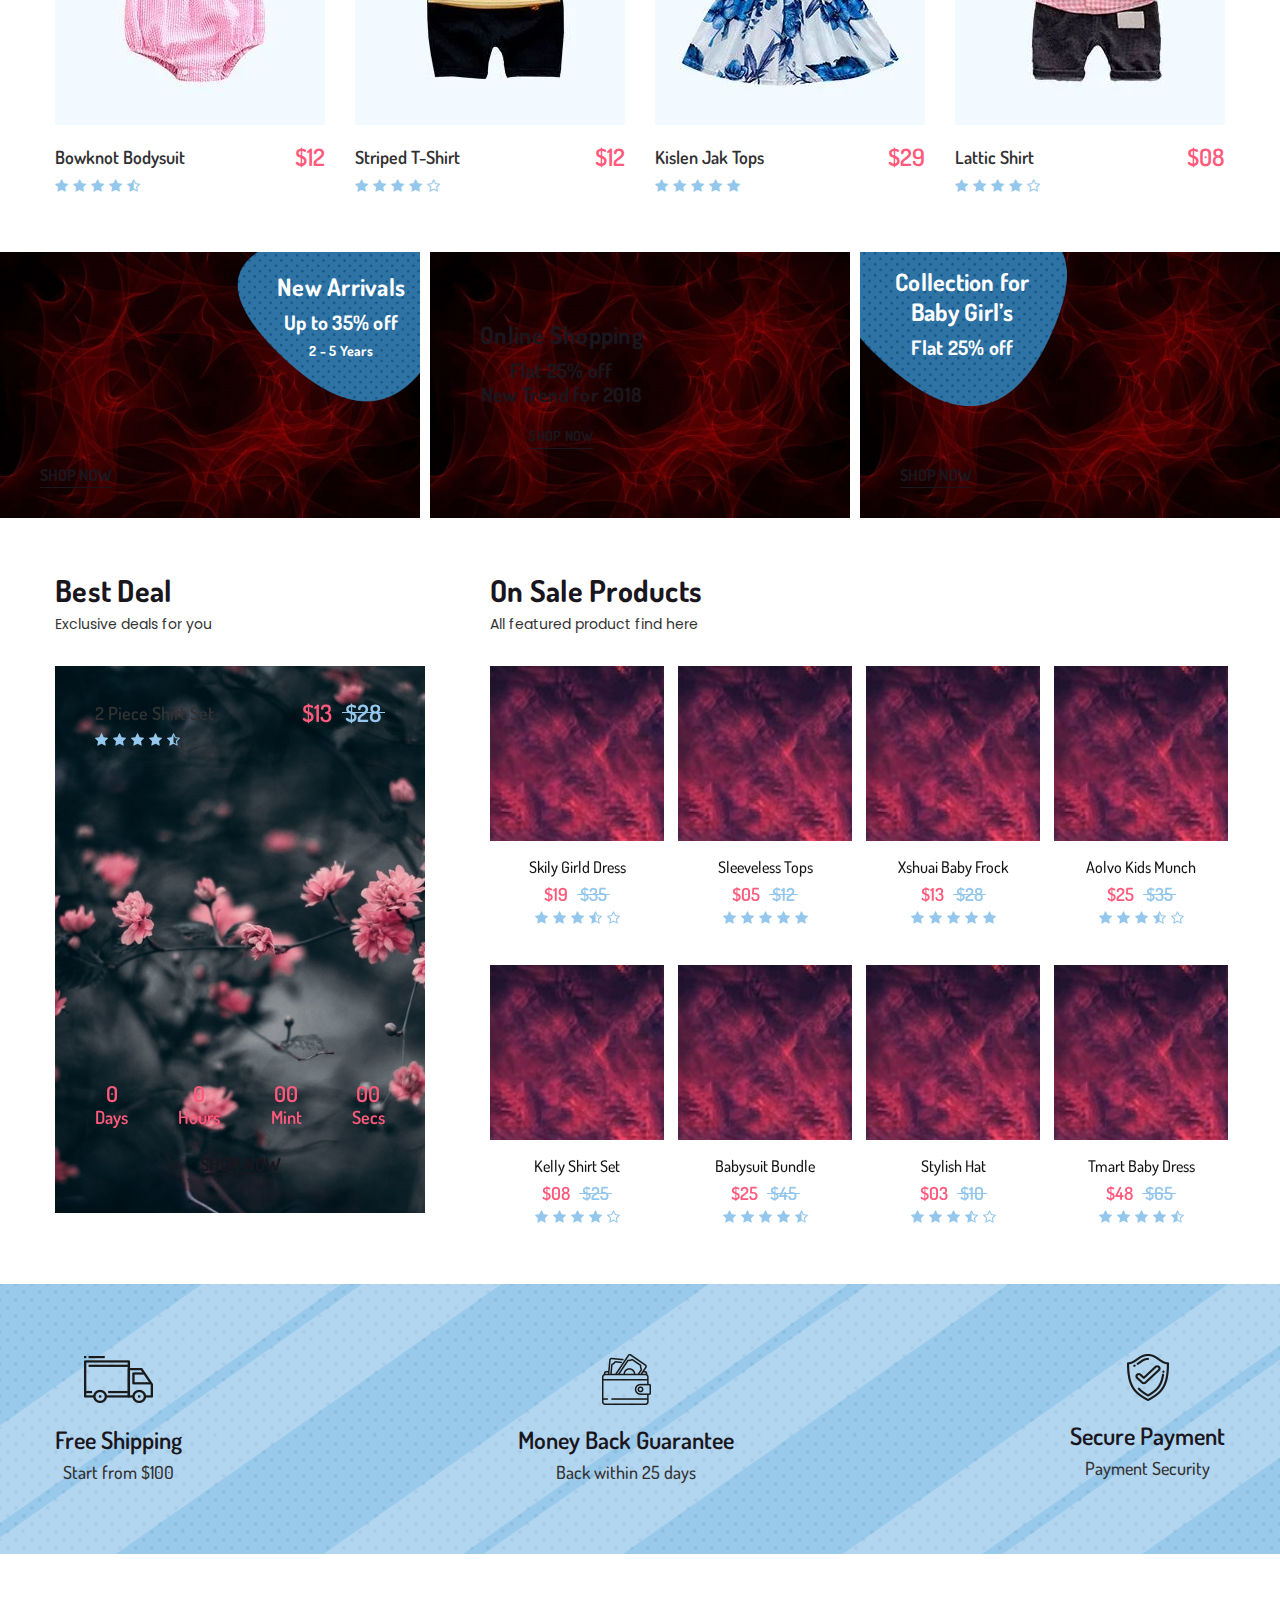
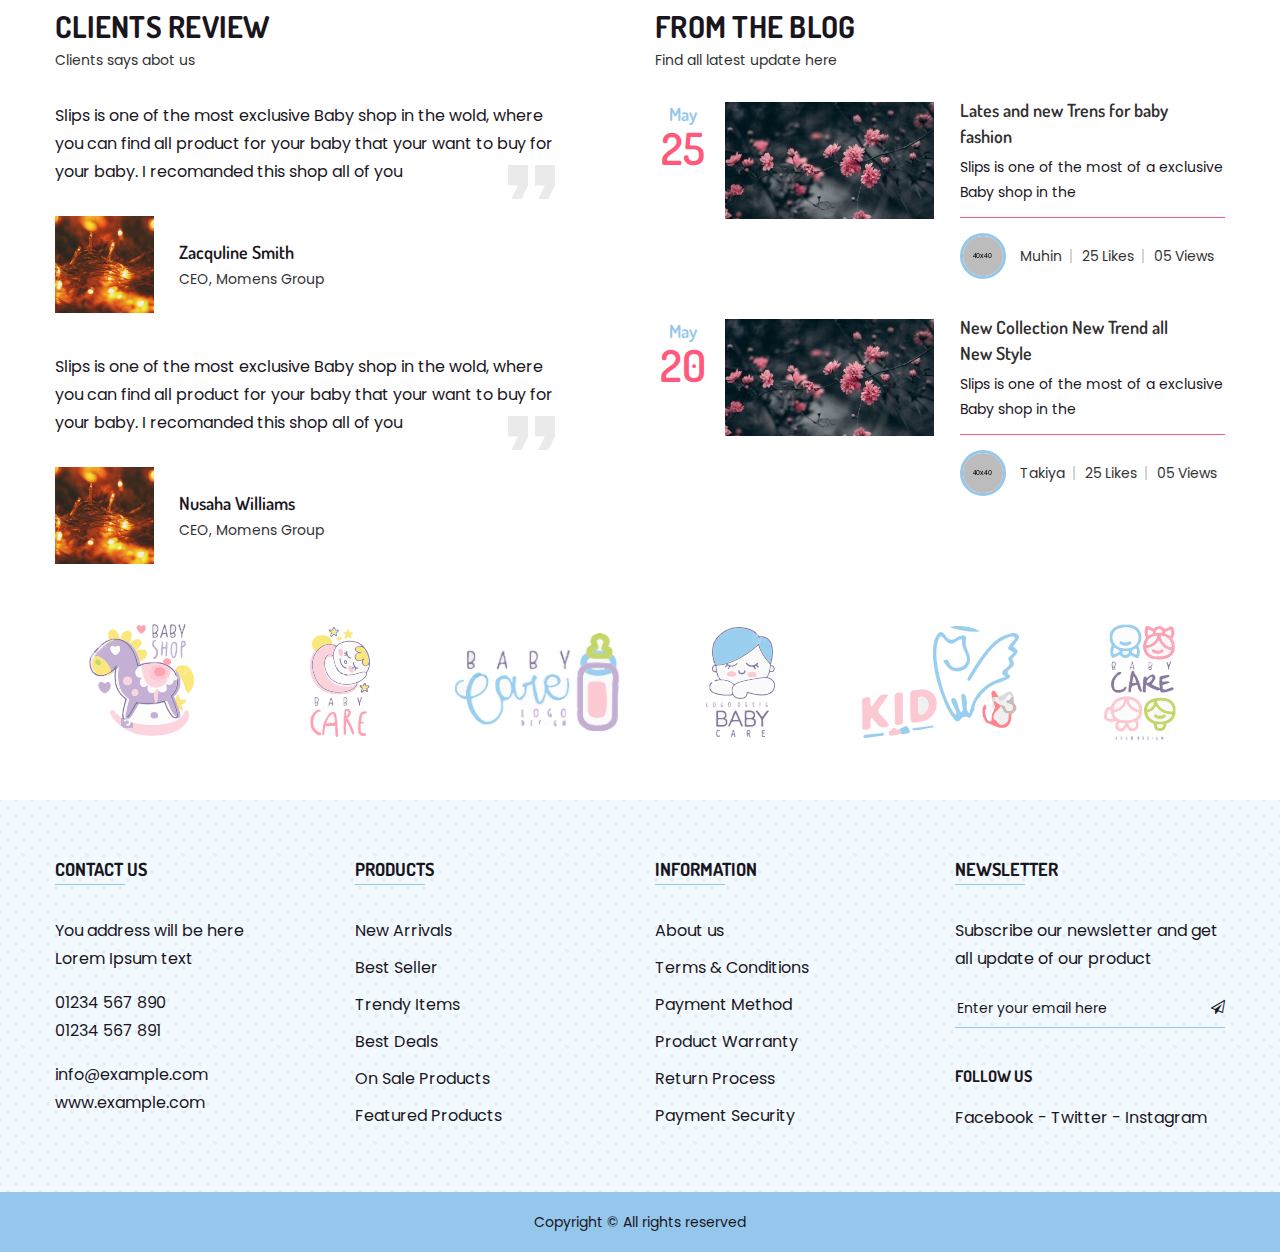
==== commit 1ae32bbc: "files changes" ====
--- a/index.html
+++ b/index.html
@@ -963,7 +963,7 @@
 
                         <div class="col-12 mb-40">
                             <div class="testimonial-item">
-                                <p>Jadusona is one of the most exclusive Baby shop in the wold, where you can find all product for your baby that your want to buy for your baby. I recomanded this shop all of you</p>
+                                <p>Slips is one of the most exclusive Baby shop in the wold, where you can find all product for your baby that your want to buy for your baby. I recomanded this shop all of you</p>
                                 <div class="testimonial-author">
                                     <img src="assets/images/testimonial/testimonial-1.png" alt="">
                                     <div class="content">
@@ -976,7 +976,7 @@
 
                         <div class="col-12 mb-40">
                             <div class="testimonial-item">
-                                <p>Jadusona is one of the most exclusive Baby shop in the wold, where you can find all product for your baby that your want to buy for your baby. I recomanded this shop all of you</p>
+                                <p>Slips is one of the most exclusive Baby shop in the wold, where you can find all product for your baby that your want to buy for your baby. I recomanded this shop all of you</p>
                                 <div class="testimonial-author">
                                     <img src="assets/images/testimonial/testimonial-2.png" alt="">
                                     <div class="content">
@@ -1011,7 +1011,7 @@
                                 <div class="content">
                                     <h4 class="title"><a href="single-blog.html">Lates and new Trens for baby fashion</a></h4>
                                     <div class="desc">
-                                        <p>Jadusona is one of the most of a exclusive Baby shop in the</p>
+                                        <p>Slips is one of the most of a exclusive Baby shop in the</p>
                                     </div>
                                     <ul class="meta">
                                         <li><a href="#"><img src="assets/images/blog/blog-author-1.jpg" alt="Blog Author">Muhin</a></li>
@@ -1031,7 +1031,7 @@
                                 <div class="content">
                                     <h4 class="title"><a href="single-blog.html">New Collection New Trend all New Style</a></h4>
                                     <div class="desc">
-                                        <p>Jadusona is one of the most of a exclusive Baby shop in the</p>
+                                        <p>Slips is one of the most of a exclusive Baby shop in the</p>
                                     </div>
                                     <ul class="meta">
                                         <li><a href="#"><img src="assets/images/blog/blog-author-2.jpg" alt="Blog Author">Takiya</a></li>
--- a/assets/css/icon-font.min.css
+++ b/assets/css/icon-font.min.css
@@ -0,0 +1,12 @@
+
+
+@font-face{font-family:icofont;src:url(../fonts/icofont.eot?v=1.0.0-beta);src:url(../fonts/icofont.eot?v=1.0.0-beta#iefix) format('embedded-opentype'),url(../fonts/icofont.ttf?v=1.0.0-beta) format('truetype'),url(../fonts/icofont.woff?v=1.0.0-beta) format('woff'),url(../fonts/icofont.svg?v=1.0.0-beta#icofont) format('svg');font-weight:400;font-style:normal}.icofont{font-family:IcoFont!important;speak:none;font-style:normal;font-weight:400;font-variant:normal;text-transform:none;line-height:1;-webkit-font-smoothing:antialiased;-moz-osx-font-smoothing:grayscale}.icofont-angry-monster:before{content:"\e901"}.icofont-bathtub:before{content:"\e902"}.icofont-bird-wings:before{content:"\e903"}.icofont-bow:before{content:"\e904"}.icofont-brain-alt:before{content:"\e905"}.icofont-butterfly-alt:before{content:"\e906"}.icofont-castle:before{content:"\e907"}.icofont-circuit:before{content:"\e908"}.icofont-dart:before{content:"\e909"}.icofont-dice-alt:before{content:"\e90a"}.icofont-disability-race:before{content:"\e90b"}.icofont-diving-goggle:before{content:"\e90c"}.icofont-fire-alt:before{content:"\e90d"}.icofont-flame-torch:before{content:"\e90e"}.icofont-flora-flower:before{content:"\e90f"}.icofont-flora:before{content:"\e910"}.icofont-gift-box:before{content:"\e911"}.icofont-halloween-pumpkin:before{content:"\e912"}.icofont-hand-power:before{content:"\e913"}.icofont-hand-thunder:before{content:"\e914"}.icofont-king-crown:before{content:"\e915"}.icofont-king-monster:before{content:"\e916"}.icofont-love:before{content:"\e917"}.icofont-magician-hat:before{content:"\e918"}.icofont-native-american:before{content:"\e919"}.icofont-open-eye:before{content:"\e91a"}.icofont-owl-look:before{content:"\e91b"}.icofont-phoenix:before{content:"\e91c"}.icofont-queen-crown:before{content:"\e91d"}.icofont-robot-face:before{content:"\e91e"}.icofont-sand-clock:before{content:"\e91f"}.icofont-shield-alt:before{content:"\e920"}.icofont-ship-wheel:before{content:"\e921"}.icofont-skull-danger:before{content:"\e922"}.icofont-skull-face:before{content:"\e923"}.icofont-snail:before{content:"\e924"}.icofont-snow-alt:before{content:"\e925"}.icofont-snow-flake:before{content:"\e926"}.icofont-snowmobile:before{content:"\e927"}.icofont-space-shuttle:before{content:"\e928"}.icofont-star-shape:before{content:"\e929"}.icofont-swirl:before{content:"\e92a"}.icofont-tattoo-wing:before{content:"\e92b"}.icofont-throne:before{content:"\e92c"}.icofont-touch:before{content:"\e92d"}.icofont-tree-alt:before{content:"\e92e"}.icofont-triangle:before{content:"\e92f"}.icofont-unity-hand:before{content:"\e930"}.icofont-weed:before{content:"\e931"}.icofont-woman-bird:before{content:"\e932"}.icofont-animal-bat:before{content:"\e933"}.icofont-animal-bear-tracks:before{content:"\e934"}.icofont-animal-bear:before{content:"\e935"}.icofont-animal-bird-alt:before{content:"\e936"}.icofont-animal-bird:before{content:"\e937"}.icofont-animal-bone:before{content:"\e938"}.icofont-animal-bull:before{content:"\e939"}.icofont-animal-camel-alt:before{content:"\e93a"}.icofont-animal-camel-head:before{content:"\e93b"}.icofont-animal-camel:before{content:"\e93c"}.icofont-animal-cat-alt-1:before{content:"\e93d"}.icofont-animal-cat-alt-2:before{content:"\e93e"}.icofont-animal-cat-alt-3:before{content:"\e93f"}.icofont-animal-cat-alt-4:before{content:"\e940"}.icofont-animal-cat-with-dog:before{content:"\e941"}.icofont-animal-cat:before{content:"\e942"}.icofont-animal-cow-head:before{content:"\e943"}.icofont-animal-cow:before{content:"\e944"}.icofont-animal-crab:before{content:"\e945"}.icofont-animal-crocodile:before{content:"\e946"}.icofont-animal-deer-head:before{content:"\e947"}.icofont-animal-dog-alt:before{content:"\e948"}.icofont-animal-dog-barking:before{content:"\e949"}.icofont-animal-dog:before{content:"\e94a"}.icofont-animal-dolphin:before{content:"\e94b"}.icofont-animal-duck-tracks:before{content:"\e94c"}.icofont-animal-eagle-head:before{content:"\e94d"}.icofont-animal-eaten-fish:before{content:"\e94e"}.icofont-animal-elephant-alt:before{content:"\e94f"}.icofont-animal-elephant-head-alt:before{content:"\e950"}.icofont-animal-elephant-head:before{content:"\e951"}.icofont-animal-elephant:before{content:"\e952"}.icofont-animal-elk:before{content:"\e953"}.icofont-animal-fish-alt-1:before{content:"\e954"}.icofont-animal-fish-alt-2:before{content:"\e955"}.icofont-animal-fish-alt-3:before{content:"\e956"}.icofont-animal-fish-alt-4:before{content:"\e957"}.icofont-animal-fish:before{content:"\e958"}.icofont-animal-fox-alt:before{content:"\e959"}.icofont-animal-fox:before{content:"\e95a"}.icofont-animal-frog-tracks:before{content:"\e95b"}.icofont-animal-frog:before{content:"\e95c"}.icofont-animal-froggy:before{content:"\e95d"}.icofont-animal-giraffe-alt:before{content:"\e95e"}.icofont-animal-giraffe:before{content:"\e95f"}.icofont-animal-goat-head-alt-1:before{content:"\e960"}.icofont-animal-goat-head-alt-2:before{content:"\e961"}.icofont-animal-goat-head:before{content:"\e962"}.icofont-animal-gorilla:before{content:"\e963"}.icofont-animal-hen-tracks:before{content:"\e964"}.icofont-animal-horse-head-alt-1:before{content:"\e965"}.icofont-animal-horse-head-alt-2:before{content:"\e966"}.icofont-animal-horse-head:before{content:"\e967"}.icofont-animal-horse-tracks:before{content:"\e968"}.icofont-animal-jellyfish:before{content:"\e969"}.icofont-animal-kangaroo:before{content:"\e96a"}.icofont-animal-lemur:before{content:"\e96b"}.icofont-animal-lion-alt:before{content:"\e96c"}.icofont-animal-lion-head-alt:before{content:"\e96d"}.icofont-animal-lion-head:before{content:"\e96e"}.icofont-animal-lion:before{content:"\e96f"}.icofont-animal-monkey-alt-1:before{content:"\e970"}.icofont-animal-monkey-alt-2:before{content:"\e971"}.icofont-animal-monkey-alt-3:before{content:"\e972"}.icofont-animal-monkey:before{content:"\e973"}.icofont-animal-octopus-alt:before{content:"\e974"}.icofont-animal-octopus:before{content:"\e975"}.icofont-animal-owl:before{content:"\e976"}.icofont-animal-panda-alt:before{content:"\e977"}.icofont-animal-panda:before{content:"\e978"}.icofont-animal-panther:before{content:"\e979"}.icofont-animal-parrot-lip:before{content:"\e97a"}.icofont-animal-parrot:before{content:"\e97b"}.icofont-animal-paw:before{content:"\e97c"}.icofont-animal-pelican:before{content:"\e97d"}.icofont-animal-penguin:before{content:"\e97e"}.icofont-animal-pig-alt:before{content:"\e97f"}.icofont-animal-pig:before{content:"\e980"}.icofont-animal-pigeon-alt:before{content:"\e981"}.icofont-animal-pigeon:before{content:"\e982"}.icofont-animal-pigeons:before{content:"\e983"}.icofont-animal-rabbit-running:before{content:"\e984"}.icofont-animal-rat-alt:before{content:"\e985"}.icofont-animal-rhino-head:before{content:"\e986"}.icofont-animal-rhino:before{content:"\e987"}.icofont-animal-rooster:before{content:"\e988"}.icofont-animal-seahorse:before{content:"\e989"}.icofont-animal-seal:before{content:"\e98a"}.icofont-animal-shrimp:before{content:"\e98b"}.icofont-animal-snail-alt-1:before{content:"\e98c"}.icofont-animal-snail-alt-2:before{content:"\e98d"}.icofont-animal-snail:before{content:"\e98e"}.icofont-animal-snake:before{content:"\e98f"}.icofont-animal-squid:before{content:"\e990"}.icofont-animal-squirrel:before{content:"\e991"}.icofont-animal-tiger-alt:before{content:"\e992"}.icofont-animal-tiger:before{content:"\e993"}.icofont-animal-turtle:before{content:"\e994"}.icofont-animal-whale:before{content:"\e995"}.icofont-animal-woodpecker:before{content:"\e996"}.icofont-animal-zebra:before{content:"\e997"}.icofont-brand-acer:before{content:"\e998"}.icofont-brand-adidas:before{content:"\e999"}.icofont-brand-adobe:before{content:"\e99a"}.icofont-brand-air-new-zealand:before{content:"\e99b"}.icofont-brand-airbnb:before{content:"\e99c"}.icofont-brand-aircell:before{content:"\e99d"}.icofont-brand-airtel:before{content:"\e99e"}.icofont-brand-alcatel:before{content:"\e99f"}.icofont-brand-alibaba:before{content:"\e9a0"}.icofont-brand-aliexpress:before{content:"\e9a1"}.icofont-brand-alipay:before{content:"\e9a2"}.icofont-brand-amazon:before{content:"\e9a3"}.icofont-brand-amd:before{content:"\e9a4"}.icofont-brand-american-airlines:before{content:"\e9a5"}.icofont-brand-android-robot:before{content:"\e9a6"}.icofont-brand-android:before{content:"\e9a7"}.icofont-brand-aol:before{content:"\e9a8"}.icofont-brand-apple:before{content:"\e9a9"}.icofont-brand-appstore:before{content:"\e9aa"}.icofont-brand-asus:before{content:"\e9ab"}.icofont-brand-ati:before{content:"\e9ac"}.icofont-brand-att:before{content:"\e9ad"}.icofont-brand-audi:before{content:"\e9ae"}.icofont-brand-axiata:before{content:"\e9af"}.icofont-brand-bada:before{content:"\e9b0"}.icofont-brand-bbc:before{content:"\e9b1"}.icofont-brand-bing:before{content:"\e9b2"}.icofont-brand-blackberry:before{content:"\e9b3"}.icofont-brand-bmw:before{content:"\e9b4"}.icofont-brand-box:before{content:"\e9b5"}.icofont-brand-burger-king:before{content:"\e9b6"}.icofont-brand-business-insider:before{content:"\e9b7"}.icofont-brand-buzzfeed:before{content:"\e9b8"}.icofont-brand-cannon:before{content:"\e9b9"}.icofont-brand-casio:before{content:"\e9ba"}.icofont-brand-china-mobile:before{content:"\e9bb"}.icofont-brand-china-telecom:before{content:"\e9bc"}.icofont-brand-china-unicom:before{content:"\e9bd"}.icofont-brand-cisco:before{content:"\e9be"}.icofont-brand-citibank:before{content:"\e9bf"}.icofont-brand-cnet:before{content:"\e9c0"}.icofont-brand-cnn:before{content:"\e9c1"}.icofont-brand-cocal-cola:before{content:"\e9c2"}.icofont-brand-compaq:before{content:"\e9c3"}.icofont-brand-copy:before{content:"\e9c4"}.icofont-brand-debian:before{content:"\e9c5"}.icofont-brand-delicious:before{content:"\e9c6"}.icofont-brand-dell:before{content:"\e9c7"}.icofont-brand-designbump:before{content:"\e9c8"}.icofont-brand-designfloat:before{content:"\e9c9"}.icofont-brand-disney:before{content:"\e9ca"}.icofont-brand-dodge:before{content:"\e9cb"}.icofont-brand-dove:before{content:"\e9cc"}.icofont-brand-ebay:before{content:"\e9cd"}.icofont-brand-eleven:before{content:"\e9ce"}.icofont-brand-emirates:before{content:"\e9cf"}.icofont-brand-espn:before{content:"\e9d0"}.icofont-brand-etihad-airways:before{content:"\e9d1"}.icofont-brand-etisalat:before{content:"\e9d2"}.icofont-brand-etsy:before{content:"\e9d3"}.icofont-brand-facebook:before{content:"\e9d4"}.icofont-brand-fastrack:before{content:"\e9d5"}.icofont-brand-fedex:before{content:"\e9d6"}.icofont-brand-ferrari:before{content:"\e9d7"}.icofont-brand-fitbit:before{content:"\e9d8"}.icofont-brand-flikr:before{content:"\e9d9"}.icofont-brand-forbes:before{content:"\e9da"}.icofont-brand-foursquare:before{content:"\e9db"}.icofont-brand-fox:before{content:"\e9dc"}.icofont-brand-foxconn:before{content:"\e9dd"}.icofont-brand-fujitsu:before{content:"\e9de"}.icofont-brand-general-electric:before{content:"\e9df"}.icofont-brand-gillette:before{content:"\e9e0"}.icofont-brand-gizmodo:before{content:"\e9e1"}.icofont-brand-gnome:before{content:"\e9e2"}.icofont-brand-google:before{content:"\e9e3"}.icofont-brand-gopro:before{content:"\e9e4"}.icofont-brand-gucci:before{content:"\e9e5"}.icofont-brand-hallmark:before{content:"\e9e6"}.icofont-brand-hi5:before{content:"\e9e7"}.icofont-brand-honda:before{content:"\e9e8"}.icofont-brand-hp:before{content:"\e9e9"}.icofont-brand-hsbc:before{content:"\e9ea"}.icofont-brand-htc:before{content:"\e9eb"}.icofont-brand-huawei:before{content:"\e9ec"}.icofont-brand-hulu:before{content:"\e9ed"}.icofont-brand-hyundai:before{content:"\e9ee"}.icofont-brand-ibm:before{content:"\e9ef"}.icofont-brand-icofont:before{content:"\e9f0"}.icofont-brand-icq:before{content:"\e9f1"}.icofont-brand-ikea:before{content:"\e9f2"}.icofont-brand-imdb:before{content:"\e9f3"}.icofont-brand-indiegogo:before{content:"\e9f4"}.icofont-brand-intel:before{content:"\e9f5"}.icofont-brand-ipair:before{content:"\e9f6"}.icofont-brand-jaguar:before{content:"\e9f7"}.icofont-brand-java:before{content:"\e9f8"}.icofont-brand-joomshaper:before{content:"\e9f9"}.icofont-brand-kickstarter:before{content:"\e9fa"}.icofont-brand-kik:before{content:"\e9fb"}.icofont-brand-lastfm:before{content:"\e9fc"}.icofont-brand-lego:before{content:"\e9fd"}.icofont-brand-lenovo:before{content:"\e9fe"}.icofont-brand-levis:before{content:"\e9ff"}.icofont-brand-lexus:before{content:"\ea00"}.icofont-brand-lg:before{content:"\ea01"}.icofont-brand-life-hacker:before{content:"\ea02"}.icofont-brand-line-messenger:before{content:"\ea03"}.icofont-brand-linkedin:before{content:"\ea04"}.icofont-brand-linux-mint:before{content:"\ea05"}.icofont-brand-linux:before{content:"\ea06"}.icofont-brand-lionix:before{content:"\ea07"}.icofont-brand-live-messenger:before{content:"\ea08"}.icofont-brand-loreal:before{content:"\ea09"}.icofont-brand-louis-vuitton:before{content:"\ea0a"}.icofont-brand-mac-os:before{content:"\ea0b"}.icofont-brand-marvel-app:before{content:"\ea0c"}.icofont-brand-mashable:before{content:"\ea0d"}.icofont-brand-mazda:before{content:"\ea0e"}.icofont-brand-mcdonals:before{content:"\ea0f"}.icofont-brand-mercedes:before{content:"\ea10"}.icofont-brand-micromax:before{content:"\ea11"}.icofont-brand-microsoft:before{content:"\ea12"}.icofont-brand-mobileme:before{content:"\ea13"}.icofont-brand-mobily:before{content:"\ea14"}.icofont-brand-motorola:before{content:"\ea15"}.icofont-brand-msi:before{content:"\ea16"}.icofont-brand-mts:before{content:"\ea17"}.icofont-brand-myspace:before{content:"\ea18"}.icofont-brand-mytv:before{content:"\ea19"}.icofont-brand-nasa:before{content:"\ea1a"}.icofont-brand-natgeo:before{content:"\ea1b"}.icofont-brand-nbc:before{content:"\ea1c"}.icofont-brand-nescafe:before{content:"\ea1d"}.icofont-brand-nestle:before{content:"\ea1e"}.icofont-brand-netflix:before{content:"\ea1f"}.icofont-brand-nexus:before{content:"\ea20"}.icofont-brand-nike:before{content:"\ea21"}.icofont-brand-nokia:before{content:"\ea22"}.icofont-brand-nvidia:before{content:"\ea23"}.icofont-brand-omega:before{content:"\ea24"}.icofont-brand-opensuse:before{content:"\ea25"}.icofont-brand-oracle:before{content:"\ea26"}.icofont-brand-panasonic:before{content:"\ea27"}.icofont-brand-paypal:before{content:"\ea28"}.icofont-brand-pepsi:before{content:"\ea29"}.icofont-brand-philips:before{content:"\ea2a"}.icofont-brand-pizza-hut:before{content:"\ea2b"}.icofont-brand-playstation:before{content:"\ea2c"}.icofont-brand-puma:before{content:"\ea2d"}.icofont-brand-qatar-air:before{content:"\ea2e"}.icofont-brand-qvc:before{content:"\ea2f"}.icofont-brand-readernaut:before{content:"\ea30"}.icofont-brand-redbull:before{content:"\ea31"}.icofont-brand-reebok:before{content:"\ea32"}.icofont-brand-reuters:before{content:"\ea33"}.icofont-brand-Samsome:before{content:"\ea34"}.icofont-brand-sap:before{content:"\ea35"}.icofont-brand-saudia-airlines:before{content:"\ea36"}.icofont-brand-scribd:before{content:"\ea37"}.icofont-brand-shell:before{content:"\ea38"}.icofont-brand-siemens:before{content:"\ea39"}.icofont-brand-sk-telecom:before{content:"\ea3a"}.icofont-brand-slideshare:before{content:"\ea3b"}.icofont-brand-smashing-magazine:before{content:"\ea3c"}.icofont-brand-snapchat:before{content:"\ea3d"}.icofont-brand-sony-ericsson:before{content:"\ea3e"}.icofont-brand-sony:before{content:"\ea3f"}.icofont-brand-soundcloud:before{content:"\ea40"}.icofont-brand-sprint:before{content:"\ea41"}.icofont-brand-squidoo:before{content:"\ea42"}.icofont-brand-starbucks:before{content:"\ea43"}.icofont-brand-stc:before{content:"\ea44"}.icofont-brand-steam:before{content:"\ea45"}.icofont-brand-suzuki:before{content:"\ea46"}.icofont-brand-symbian:before{content:"\ea47"}.icofont-brand-t-mobile:before{content:"\ea48"}.icofont-brand-tango:before{content:"\ea49"}.icofont-brand-target:before{content:"\ea4a"}.icofont-brand-tata-indicom:before{content:"\ea4b"}.icofont-brand-techcrunch:before{content:"\ea4c"}.icofont-brand-telenor:before{content:"\ea4d"}.icofont-brand-teliasonera:before{content:"\ea4e"}.icofont-brand-tesla:before{content:"\ea4f"}.icofont-brand-the-verge:before{content:"\ea50"}.icofont-brand-thenextweb:before{content:"\ea51"}.icofont-brand-toshiba:before{content:"\ea52"}.icofont-brand-toyota:before{content:"\ea53"}.icofont-brand-tribenet:before{content:"\ea54"}.icofont-brand-ubuntu:before{content:"\ea55"}.icofont-brand-unilever:before{content:"\ea56"}.icofont-brand-vaio:before{content:"\ea57"}.icofont-brand-verizon:before{content:"\ea58"}.icofont-brand-viber:before{content:"\ea59"}.icofont-brand-vodafone:before{content:"\ea5a"}.icofont-brand-volkswagen:before{content:"\ea5b"}.icofont-brand-walmart:before{content:"\ea5c"}.icofont-brand-warnerbros:before{content:"\ea5d"}.icofont-brand-whatsapp:before{content:"\ea5e"}.icofont-brand-wikipedia:before{content:"\ea5f"}.icofont-brand-windows:before{content:"\ea60"}.icofont-brand-wire:before{content:"\ea61"}.icofont-brand-yahoobuzz:before{content:"\ea62"}.icofont-brand-yamaha:before{content:"\ea63"}.icofont-brand-youtube:before{content:"\ea64"}.icofont-brand-zain:before{content:"\ea65"}.icofont-bank-alt:before{content:"\ea66"}.icofont-barcode:before{content:"\ea67"}.icofont-basket:before{content:"\ea68"}.icofont-bill-alt:before{content:"\ea69"}.icofont-billboard:before{content:"\ea6a"}.icofont-briefcase-alt-1:before{content:"\ea6b"}.icofont-briefcase-alt-2:before{content:"\ea6c"}.icofont-building-alt:before{content:"\ea6d"}.icofont-businessman:before{content:"\ea6e"}.icofont-businesswoman:before{content:"\ea6f"}.icofont-cart-alt:before{content:"\ea70"}.icofont-chair:before{content:"\ea71"}.icofont-clip:before{content:"\ea72"}.icofont-coins:before{content:"\ea73"}.icofont-company:before{content:"\ea74"}.icofont-contact-add:before{content:"\ea75"}.icofont-deal:before{content:"\ea76"}.icofont-files:before{content:"\ea77"}.icofont-growth:before{content:"\ea78"}.icofont-id-card:before{content:"\ea79"}.icofont-idea:before{content:"\ea7a"}.icofont-list:before{content:"\ea7b"}.icofont-meeting-add:before{content:"\ea7c"}.icofont-money-bag:before{content:"\ea7d"}.icofont-people:before{content:"\ea7e"}.icofont-pie-chart:before{content:"\ea7f"}.icofont-presentation-alt:before{content:"\ea80"}.icofont-stamp:before{content:"\ea81"}.icofont-stock-mobile:before{content:"\ea82"}.icofont-support:before{content:"\ea83"}.icofont-tasks-alt:before{content:"\ea84"}.icofont-wheel:before{content:"\ea85"}.icofont-chart-arrows-axis:before{content:"\ea86"}.icofont-chart-bar-graph:before{content:"\ea87"}.icofont-chart-flow-alt-1:before{content:"\ea88"}.icofont-chart-flow-alt-2:before{content:"\ea89"}.icofont-chart-flow:before{content:"\ea8a"}.icofont-chart-histogram-alt:before{content:"\ea8b"}.icofont-chart-histogram:before{content:"\ea8c"}.icofont-chart-line-alt:before{content:"\ea8d"}.icofont-chart-line:before{content:"\ea8e"}.icofont-chart-pie-alt:before{content:"\ea8f"}.icofont-chart-pie:before{content:"\ea90"}.icofont-chart-radar-graph:before{content:"\ea91"}.icofont-cur-afghani-false:before{content:"\ea92"}.icofont-cur-afghani-minus:before{content:"\ea93"}.icofont-cur-afghani-plus:before{content:"\ea94"}.icofont-cur-afghani-true:before{content:"\ea95"}.icofont-cur-afghani:before{content:"\ea96"}.icofont-cur-baht-false:before{content:"\ea97"}.icofont-cur-baht-minus:before{content:"\ea98"}.icofont-cur-baht-plus:before{content:"\ea99"}.icofont-cur-baht-true:before{content:"\ea9a"}.icofont-cur-baht:before{content:"\ea9b"}.icofont-cur-bitcoin-false:before{content:"\ea9c"}.icofont-cur-bitcoin-minus:before{content:"\ea9d"}.icofont-cur-bitcoin-plus:before{content:"\ea9e"}.icofont-cur-bitcoin-true:before{content:"\ea9f"}.icofont-cur-bitcoin:before{content:"\eaa0"}.icofont-cur-dollar-flase:before{content:"\eaa1"}.icofont-cur-dollar-minus:before{content:"\eaa2"}.icofont-cur-dollar-plus:before{content:"\eaa3"}.icofont-cur-dollar-true:before{content:"\eaa4"}.icofont-cur-dollar:before{content:"\eaa5"}.icofont-cur-dong-false:before{content:"\eaa6"}.icofont-cur-dong-minus:before{content:"\eaa7"}.icofont-cur-dong-plus:before{content:"\eaa8"}.icofont-cur-dong-true:before{content:"\eaa9"}.icofont-cur-dong:before{content:"\eaaa"}.icofont-cur-euro-false:before{content:"\eaab"}.icofont-cur-euro-minus:before{content:"\eaac"}.icofont-cur-euro-plus:before{content:"\eaad"}.icofont-cur-euro-true:before{content:"\eaae"}.icofont-cur-euro:before{content:"\eaaf"}.icofont-cur-frank-false:before{content:"\eab0"}.icofont-cur-frank-minus:before{content:"\eab1"}.icofont-cur-frank-plus:before{content:"\eab2"}.icofont-cur-frank-true:before{content:"\eab3"}.icofont-cur-frank:before{content:"\eab4"}.icofont-cur-hryvnia-false:before{content:"\eab5"}.icofont-cur-hryvnia-minus:before{content:"\eab6"}.icofont-cur-hryvnia-plus:before{content:"\eab7"}.icofont-cur-hryvnia-true:before{content:"\eab8"}.icofont-cur-hryvnia:before{content:"\eab9"}.icofont-cur-lira-false:before{content:"\eaba"}.icofont-cur-lira-minus:before{content:"\eabb"}.icofont-cur-lira-plus:before{content:"\eabc"}.icofont-cur-lira-true:before{content:"\eabd"}.icofont-cur-lira:before{content:"\eabe"}.icofont-cur-peseta-false:before{content:"\eabf"}.icofont-cur-peseta-minus:before{content:"\eac0"}.icofont-cur-peseta-plus:before{content:"\eac1"}.icofont-cur-peseta-true:before{content:"\eac2"}.icofont-cur-peseta:before{content:"\eac3"}.icofont-cur-peso-false:before{content:"\eac4"}.icofont-cur-peso-minus:before{content:"\eac5"}.icofont-cur-peso-plus:before{content:"\eac6"}.icofont-cur-peso-true:before{content:"\eac7"}.icofont-cur-peso:before{content:"\eac8"}.icofont-cur-pound-false:before{content:"\eac9"}.icofont-cur-pound-minus:before{content:"\eaca"}.icofont-cur-pound-plus:before{content:"\eacb"}.icofont-cur-pound-true:before{content:"\eacc"}.icofont-cur-pound:before{content:"\eacd"}.icofont-cur-renminbi-false:before{content:"\eace"}.icofont-cur-renminbi-minus:before{content:"\eacf"}.icofont-cur-renminbi-plus:before{content:"\ead0"}.icofont-cur-renminbi-true:before{content:"\ead1"}.icofont-cur-renminbi:before{content:"\ead2"}.icofont-cur-riyal-false:before{content:"\ead3"}.icofont-cur-riyal-minus:before{content:"\ead4"}.icofont-cur-riyal-plus:before{content:"\ead5"}.icofont-cur-riyal-true:before{content:"\ead6"}.icofont-cur-riyal:before{content:"\ead7"}.icofont-cur-rouble-false:before{content:"\ead8"}.icofont-cur-rouble-minus:before{content:"\ead9"}.icofont-cur-rouble-plus:before{content:"\eada"}.icofont-cur-rouble-true:before{content:"\eadb"}.icofont-cur-rouble:before{content:"\eadc"}.icofont-cur-rupee-false:before{content:"\eadd"}.icofont-cur-rupee-minus:before{content:"\eade"}.icofont-cur-rupee-plus:before{content:"\eadf"}.icofont-cur-rupee-true:before{content:"\eae0"}.icofont-cur-rupee:before{content:"\eae1"}.icofont-cur-taka-false:before{content:"\eae2"}.icofont-cur-taka-minus:before{content:"\eae3"}.icofont-cur-taka-plus:before{content:"\eae4"}.icofont-cur-taka-true:before{content:"\eae5"}.icofont-cur-taka:before{content:"\eae6"}.icofont-cur-turkish-lira-false:before{content:"\eae7"}.icofont-cur-turkish-lira-minus:before{content:"\eae8"}.icofont-cur-turkish-lira-plus:before{content:"\eae9"}.icofont-cur-turkish-lira-true:before{content:"\eaea"}.icofont-cur-turkish-lira:before{content:"\eaeb"}.icofont-cur-won-false:before{content:"\eaec"}.icofont-cur-won-minus:before{content:"\eaed"}.icofont-cur-won-plus:before{content:"\eaee"}.icofont-cur-won-true:before{content:"\eaef"}.icofont-cur-won:before{content:"\eaf0"}.icofont-cur-yen-false:before{content:"\eaf1"}.icofont-cur-yen-minus:before{content:"\eaf2"}.icofont-cur-yen-plus:before{content:"\eaf3"}.icofont-cur-yen-true:before{content:"\eaf4"}.icofont-cur-yen:before{content:"\eaf5"}.icofont-android-nexus:before{content:"\eaf6"}.icofont-android-tablet:before{content:"\eaf7"}.icofont-apple-watch:before{content:"\eaf8"}.icofont-drwaing-tablet:before{content:"\eaf9"}.icofont-earphone:before{content:"\eafa"}.icofont-flash-drive:before{content:"\eafb"}.icofont-game-control:before{content:"\eafc"}.icofont-headphone-alt:before{content:"\eafd"}.icofont-htc-one:before{content:"\eafe"}.icofont-imac:before{content:"\eaff"}.icofont-ipad-touch:before{content:"\eb00"}.icofont-iphone:before{content:"\eb01"}.icofont-ipod-nano:before{content:"\eb02"}.icofont-ipod-touch:before{content:"\eb03"}.icofont-keyboard-alt:before{content:"\eb04"}.icofont-keyboard-wireless:before{content:"\eb05"}.icofont-laptop-alt:before{content:"\eb06"}.icofont-macbook:before{content:"\eb07"}.icofont-magic-mouse:before{content:"\eb08"}.icofont-microphone-alt:before{content:"\eb09"}.icofont-monitor:before{content:"\eb0a"}.icofont-mouse:before{content:"\eb0b"}.icofont-nintendo:before{content:"\eb0c"}.icofont-playstation:before{content:"\eb0d"}.icofont-psvita:before{content:"\eb0e"}.icofont-radio-mic:before{content:"\eb0f"}.icofont-refrigerator:before{content:"\eb10"}.icofont-Samsome-galaxy:before{content:"\eb11"}.icofont-surface-tablet:before{content:"\eb12"}.icofont-washing-machine:before{content:"\eb13"}.icofont-wifi-router:before{content:"\eb14"}.icofont-wii-u:before{content:"\eb15"}.icofont-windows-lumia:before{content:"\eb16"}.icofont-wireless-mouse:before{content:"\eb17"}.icofont-xbox-360:before{content:"\eb18"}.icofont-arrow-down:before{content:"\eb19"}.icofont-arrow-left:before{content:"\eb1a"}.icofont-arrow-right:before{content:"\eb1b"}.icofont-arrow-up:before{content:"\eb1c"}.icofont-block-down:before{content:"\eb1d"}.icofont-block-left:before{content:"\eb1e"}.icofont-block-right:before{content:"\eb1f"}.icofont-block-up:before{content:"\eb20"}.icofont-bubble-down:before{content:"\eb21"}.icofont-bubble-left:before{content:"\eb22"}.icofont-bubble-right:before{content:"\eb23"}.icofont-bubble-up:before{content:"\eb24"}.icofont-caret-down:before{content:"\eb25"}.icofont-caret-left:before{content:"\eb26"}.icofont-caret-right:before{content:"\eb27"}.icofont-caret-up:before{content:"\eb28"}.icofont-circled-down:before{content:"\eb29"}.icofont-circled-left:before{content:"\eb2a"}.icofont-circled-right:before{content:"\eb2b"}.icofont-circled-up:before{content:"\eb2c"}.icofont-collapse:before{content:"\eb2d"}.icofont-cursor-drag:before{content:"\eb2e"}.icofont-curved-double-left:before{content:"\eb2f"}.icofont-curved-double-right:before{content:"\eb30"}.icofont-curved-down:before{content:"\eb31"}.icofont-curved-left:before{content:"\eb32"}.icofont-curved-right:before{content:"\eb33"}.icofont-curved-up:before{content:"\eb34"}.icofont-dotted-down:before{content:"\eb35"}.icofont-dotted-left:before{content:"\eb36"}.icofont-dotted-right:before{content:"\eb37"}.icofont-dotted-up:before{content:"\eb38"}.icofont-double-left:before{content:"\eb39"}.icofont-double-right:before{content:"\eb3a"}.icofont-drag:before{content:"\eb3b"}.icofont-drag1:before{content:"\eb3c"}.icofont-drag2:before{content:"\eb3d"}.icofont-drag3:before{content:"\eb3e"}.icofont-expand-alt:before{content:"\eb3f"}.icofont-hand-down:before{content:"\eb40"}.icofont-hand-drag:before{content:"\eb41"}.icofont-hand-drag1:before{content:"\eb42"}.icofont-hand-drag2:before{content:"\eb43"}.icofont-hand-drawn-alt-down:before{content:"\eb44"}.icofont-hand-drawn-alt-left:before{content:"\eb45"}.icofont-hand-drawn-alt-right:before{content:"\eb46"}.icofont-hand-drawn-alt-up:before{content:"\eb47"}.icofont-hand-drawn-down:before{content:"\eb48"}.icofont-hand-drawn-left:before{content:"\eb49"}.icofont-hand-drawn-right:before{content:"\eb4a"}.icofont-hand-drawn-up:before{content:"\eb4b"}.icofont-hand-left:before{content:"\eb4c"}.icofont-hand-right:before{content:"\eb4d"}.icofont-hand-up:before{content:"\eb4e"}.icofont-line-block-down:before{content:"\eb4f"}.icofont-line-block-left:before{content:"\eb50"}.icofont-line-block-right:before{content:"\eb51"}.icofont-line-block-up:before{content:"\eb52"}.icofont-long-arrow-down:before{content:"\eb53"}.icofont-long-arrow-left:before{content:"\eb54"}.icofont-long-arrow-right:before{content:"\eb55"}.icofont-long-arrow-up:before{content:"\eb56"}.icofont-rounded-collapse:before{content:"\eb57"}.icofont-rounded-double-left:before{content:"\eb58"}.icofont-rounded-double-right:before{content:"\eb59"}.icofont-rounded-down:before{content:"\eb5a"}.icofont-rounded-expand:before{content:"\eb5b"}.icofont-rounded-left-down:before{content:"\eb5c"}.icofont-rounded-left-up:before{content:"\eb5d"}.icofont-rounded-left:before{content:"\eb5e"}.icofont-rounded-right-down:before{content:"\eb5f"}.icofont-rounded-right-up:before{content:"\eb60"}.icofont-rounded-right:before{content:"\eb61"}.icofont-rounded-up:before{content:"\eb62"}.icofont-scroll-bubble-down:before{content:"\eb63"}.icofont-scroll-bubble-left:before{content:"\eb64"}.icofont-scroll-bubble-right:before{content:"\eb65"}.icofont-scroll-bubble-up:before{content:"\eb66"}.icofont-scroll-double-down:before{content:"\eb67"}.icofont-scroll-double-left:before{content:"\eb68"}.icofont-scroll-double-right:before{content:"\eb69"}.icofont-scroll-double-up:before{content:"\eb6a"}.icofont-scroll-down:before{content:"\eb6b"}.icofont-scroll-left:before{content:"\eb6c"}.icofont-scroll-long-down:before{content:"\eb6d"}.icofont-scroll-long-left:before{content:"\eb6e"}.icofont-scroll-long-right:before{content:"\eb6f"}.icofont-scroll-long-up:before{content:"\eb70"}.icofont-scroll-right:before{content:"\eb71"}.icofont-scroll-up:before{content:"\eb72"}.icofont-simple-down:before{content:"\eb73"}.icofont-simple-left-down:before{content:"\eb74"}.icofont-simple-left-up:before{content:"\eb75"}.icofont-simple-left:before{content:"\eb76"}.icofont-simple-right-down:before{content:"\eb77"}.icofont-simple-right-up:before{content:"\eb78"}.icofont-simple-right:before{content:"\eb79"}.icofont-simple-up:before{content:"\eb7a"}.icofont-square-down:before{content:"\eb7b"}.icofont-square-left:before{content:"\eb7c"}.icofont-square-right:before{content:"\eb7d"}.icofont-square-up:before{content:"\eb7e"}.icofont-stylish-down:before{content:"\eb7f"}.icofont-stylish-left:before{content:"\eb80"}.icofont-stylish-right:before{content:"\eb81"}.icofont-stylish-up:before{content:"\eb82"}.icofont-swoosh-down:before{content:"\eb83"}.icofont-swoosh-left:before{content:"\eb84"}.icofont-swoosh-right:before{content:"\eb85"}.icofont-swoosh-up:before{content:"\eb86"}.icofont-thin-double-left:before{content:"\eb87"}.icofont-thin-double-right:before{content:"\eb88"}.icofont-thin-down:before{content:"\eb89"}.icofont-thin-left:before{content:"\eb8a"}.icofont-thin-right:before{content:"\eb8b"}.icofont-thin-up:before{content:"\eb8c"}.icofont-atom:before{content:"\eb8d"}.icofont-award:before{content:"\eb8e"}.icofont-bell-alt:before{content:"\eb8f"}.icofont-book-alt:before{content:"\eb90"}.icofont-brainstorming:before{content:"\eb91"}.icofont-certificate-alt-1:before{content:"\eb92"}.icofont-certificate-alt-2:before{content:"\eb93"}.icofont-dna-alt-2:before{content:"\eb94"}.icofont-education:before{content:"\eb95"}.icofont-electron:before{content:"\eb96"}.icofont-fountain-pen:before{content:"\eb97"}.icofont-globe-alt:before{content:"\eb98"}.icofont-graduate-alt:before{content:"\eb99"}.icofont-group-students:before{content:"\eb9a"}.icofont-hat-alt:before{content:"\eb9b"}.icofont-hat:before{content:"\eb9c"}.icofont-instrument:before{content:"\eb9d"}.icofont-lamp-light:before{content:"\eb9e"}.icofont-microscope-alt:before{content:"\eb9f"}.icofont-paper:before{content:"\eba0"}.icofont-pen-alt-4:before{content:"\eba1"}.icofont-pen-nib:before{content:"\eba2"}.icofont-pencil-alt-5:before{content:"\eba3"}.icofont-quill-pen:before{content:"\eba4"}.icofont-read-book-alt:before{content:"\eba5"}.icofont-read-book:before{content:"\eba6"}.icofont-school-bag:before{content:"\eba7"}.icofont-school-bus:before{content:"\eba8"}.icofont-student-alt:before{content:"\eba9"}.icofont-student:before{content:"\ebaa"}.icofont-teacher:before{content:"\ebab"}.icofont-test-bulb:before{content:"\ebac"}.icofont-test-tube-alt:before{content:"\ebad"}.icofont-university:before{content:"\ebae"}.icofont-emo-angry:before{content:"\ebaf"}.icofont-emo-astonished:before{content:"\ebb0"}.icofont-emo-confounded:before{content:"\ebb1"}.icofont-emo-confused:before{content:"\ebb2"}.icofont-emo-crying:before{content:"\ebb3"}.icofont-emo-dizzy:before{content:"\ebb4"}.icofont-emo-expressionless:before{content:"\ebb5"}.icofont-emo-heart-eyes:before{content:"\ebb6"}.icofont-emo-laughing:before{content:"\ebb7"}.icofont-emo-nerd-smile:before{content:"\ebb8"}.icofont-emo-open-mouth:before{content:"\ebb9"}.icofont-emo-rage:before{content:"\ebba"}.icofont-emo-rolling-eyes:before{content:"\ebbb"}.icofont-emo-sad:before{content:"\ebbc"}.icofont-emo-simple-smile:before{content:"\ebbd"}.icofont-emo-slightly-smile:before{content:"\ebbe"}.icofont-emo-smirk:before{content:"\ebbf"}.icofont-emo-stuck-out-tongue:before{content:"\ebc0"}.icofont-emo-wink-smile:before{content:"\ebc1"}.icofont-emo-worried:before{content:"\ebc2"}.icofont-architecture-alt:before{content:"\ebc3"}.icofont-architecture:before{content:"\ebc4"}.icofont-barricade:before{content:"\ebc5"}.icofont-bricks:before{content:"\ebc6"}.icofont-calculations:before{content:"\ebc7"}.icofont-cement-mix:before{content:"\ebc8"}.icofont-cement-mixer:before{content:"\ebc9"}.icofont-danger-zone:before{content:"\ebca"}.icofont-drill:before{content:"\ebcb"}.icofont-eco-energy:before{content:"\ebcc"}.icofont-eco-environmen:before{content:"\ebcd"}.icofont-energy-air:before{content:"\ebce"}.icofont-energy-oil:before{content:"\ebcf"}.icofont-energy-savings:before{content:"\ebd0"}.icofont-energy-solar:before{content:"\ebd1"}.icofont-energy-water:before{content:"\ebd2"}.icofont-engineer:before{content:"\ebd3"}.icofont-fire-extinguisher-alt:before{content:"\ebd4"}.icofont-fix-tools:before{content:"\ebd5"}.icofont-glue-oil:before{content:"\ebd6"}.icofont-hammer-alt:before{content:"\ebd7"}.icofont-help-robot:before{content:"\ebd8"}.icofont-industries-alt-1:before{content:"\ebd9"}.icofont-industries-alt-2:before{content:"\ebda"}.icofont-industries-alt-3:before{content:"\ebdb"}.icofont-industries-alt-4:before{content:"\ebdc"}.icofont-industries-alt-5:before{content:"\ebdd"}.icofont-industries:before{content:"\ebde"}.icofont-labour:before{content:"\ebdf"}.icofont-mining:before{content:"\ebe0"}.icofont-paint-brush:before{content:"\ebe1"}.icofont-pollution:before{content:"\ebe2"}.icofont-power-zone:before{content:"\ebe3"}.icofont-radio-active:before{content:"\ebe4"}.icofont-recycle-alt:before{content:"\ebe5"}.icofont-recycling-man:before{content:"\ebe6"}.icofont-safety-hat-light:before{content:"\ebe7"}.icofont-safety-hat:before{content:"\ebe8"}.icofont-saw:before{content:"\ebe9"}.icofont-screw-driver:before{content:"\ebea"}.icofont-settings-alt:before{content:"\ebeb"}.icofont-tools-alt-1:before{content:"\ebec"}.icofont-tools-alt-2:before{content:"\ebed"}.icofont-tools-bag:before{content:"\ebee"}.icofont-trolley:before{content:"\ebef"}.icofont-trowel:before{content:"\ebf0"}.icofont-under-construction-alt:before{content:"\ebf1"}.icofont-under-construction:before{content:"\ebf2"}.icofont-vehicle-cement:before{content:"\ebf3"}.icofont-vehicle-crane:before{content:"\ebf4"}.icofont-vehicle-delivery-van:before{content:"\ebf5"}.icofont-vehicle-dozer:before{content:"\ebf6"}.icofont-vehicle-excavator:before{content:"\ebf7"}.icofont-vehicle-trucktor:before{content:"\ebf8"}.icofont-vehicle-wrecking:before{content:"\ebf9"}.icofont-worker-group:before{content:"\ebfa"}.icofont-worker:before{content:"\ebfb"}.icofont-wrench:before{content:"\ebfc"}.icofont-file-audio:before{content:"\ebfd"}.icofont-file-avi-mp4:before{content:"\ebfe"}.icofont-file-bmp:before{content:"\ebff"}.icofont-file-code:before{content:"\ec00"}.icofont-file-css:before{content:"\ec01"}.icofont-file-document:before{content:"\ec02"}.icofont-file-eps:before{content:"\ec03"}.icofont-file-excel:before{content:"\ec04"}.icofont-file-exe:before{content:"\ec05"}.icofont-file-file:before{content:"\ec06"}.icofont-file-flv:before{content:"\ec07"}.icofont-file-gif:before{content:"\ec08"}.icofont-file-html5:before{content:"\ec09"}.icofont-file-image:before{content:"\ec0a"}.icofont-file-iso:before{content:"\ec0b"}.icofont-file-java:before{content:"\ec0c"}.icofont-file-javascript:before{content:"\ec0d"}.icofont-file-jpg:before{content:"\ec0e"}.icofont-file-midi:before{content:"\ec0f"}.icofont-file-mov:before{content:"\ec10"}.icofont-file-mp3:before{content:"\ec11"}.icofont-file-pdf:before{content:"\ec12"}.icofont-file-php:before{content:"\ec13"}.icofont-file-png:before{content:"\ec14"}.icofont-file-powerpoint:before{content:"\ec15"}.icofont-file-presentation:before{content:"\ec16"}.icofont-file-psb:before{content:"\ec17"}.icofont-file-psd:before{content:"\ec18"}.icofont-file-python:before{content:"\ec19"}.icofont-file-ruby:before{content:"\ec1a"}.icofont-file-spreadsheet:before{content:"\ec1b"}.icofont-file-sql:before{content:"\ec1c"}.icofont-file-svg:before{content:"\ec1d"}.icofont-file-text:before{content:"\ec1e"}.icofont-file-tiff:before{content:"\ec1f"}.icofont-file-video:before{content:"\ec20"}.icofont-file-wave:before{content:"\ec21"}.icofont-file-wmv:before{content:"\ec22"}.icofont-file-word:before{content:"\ec23"}.icofont-file-zip:before{content:"\ec24"}.icofont-apple:before{content:"\ec25"}.icofont-arabian-coffee:before{content:"\ec26"}.icofont-artichoke:before{content:"\ec27"}.icofont-asparagus:before{content:"\ec28"}.icofont-avocado:before{content:"\ec29"}.icofont-baby-food:before{content:"\ec2a"}.icofont-banana:before{content:"\ec2b"}.icofont-bbq:before{content:"\ec2c"}.icofont-beans:before{content:"\ec2d"}.icofont-beer:before{content:"\ec2e"}.icofont-bell-pepper-capsicum:before{content:"\ec2f"}.icofont-birthday-cake:before{content:"\ec30"}.icofont-bread:before{content:"\ec31"}.icofont-broccoli:before{content:"\ec32"}.icofont-burger:before{content:"\ec33"}.icofont-cabbage:before{content:"\ec34"}.icofont-carrot:before{content:"\ec35"}.icofont-cauli-flower:before{content:"\ec36"}.icofont-cheese:before{content:"\ec37"}.icofont-chef:before{content:"\ec38"}.icofont-cherry:before{content:"\ec39"}.icofont-chicken-fry:before{content:"\ec3a"}.icofont-chicken:before{content:"\ec3b"}.icofont-cocktail:before{content:"\ec3c"}.icofont-coconut:before{content:"\ec3d"}.icofont-coffee-alt:before{content:"\ec3e"}.icofont-coffee-mug:before{content:"\ec3f"}.icofont-coffee-pot:before{content:"\ec40"}.icofont-cola:before{content:"\ec41"}.icofont-corn:before{content:"\ec42"}.icofont-croissant:before{content:"\ec43"}.icofont-crop-plant:before{content:"\ec44"}.icofont-cucumber:before{content:"\ec45"}.icofont-cup-cake:before{content:"\ec46"}.icofont-dining-table:before{content:"\ec47"}.icofont-donut:before{content:"\ec48"}.icofont-egg-plant:before{content:"\ec49"}.icofont-egg-poached:before{content:"\ec4a"}.icofont-farmer:before{content:"\ec4b"}.icofont-farmer1:before{content:"\ec4c"}.icofont-fast-food:before{content:"\ec4d"}.icofont-fish:before{content:"\ec4e"}.icofont-food-basket:before{content:"\ec4f"}.icofont-food-cart:before{content:"\ec50"}.icofont-fork-and-knife:before{content:"\ec51"}.icofont-french-fries:before{content:"\ec52"}.icofont-fresh-juice:before{content:"\ec53"}.icofont-fruits:before{content:"\ec54"}.icofont-grapes:before{content:"\ec55"}.icofont-honey:before{content:"\ec56"}.icofont-hot-dog:before{content:"\ec57"}.icofont-hotel-alt:before{content:"\ec58"}.icofont-ice-cream-alt:before{content:"\ec59"}.icofont-ice-cream:before{content:"\ec5a"}.icofont-ketchup:before{content:"\ec5b"}.icofont-kiwi:before{content:"\ec5c"}.icofont-layered-cake:before{content:"\ec5d"}.icofont-lemon-alt:before{content:"\ec5e"}.icofont-lobster:before{content:"\ec5f"}.icofont-mango:before{content:"\ec60"}.icofont-milk:before{content:"\ec61"}.icofont-mushroom:before{content:"\ec62"}.icofont-noodles:before{content:"\ec63"}.icofont-onion:before{content:"\ec64"}.icofont-orange:before{content:"\ec65"}.icofont-pear:before{content:"\ec66"}.icofont-peas:before{content:"\ec67"}.icofont-pepper:before{content:"\ec68"}.icofont-pie-alt:before{content:"\ec69"}.icofont-pineapple:before{content:"\ec6a"}.icofont-pizza-slice:before{content:"\ec6b"}.icofont-pizza:before{content:"\ec6c"}.icofont-plant:before{content:"\ec6d"}.icofont-popcorn:before{content:"\ec6e"}.icofont-potato:before{content:"\ec6f"}.icofont-pumpkin:before{content:"\ec70"}.icofont-raddish:before{content:"\ec71"}.icofont-restaurant-menu:before{content:"\ec72"}.icofont-restaurant:before{content:"\ec73"}.icofont-salt-and-pepper:before{content:"\ec74"}.icofont-sandwich:before{content:"\ec75"}.icofont-sausage:before{content:"\ec76"}.icofont-shrimp:before{content:"\ec77"}.icofont-sof-drinks:before{content:"\ec78"}.icofont-soup-bowl:before{content:"\ec79"}.icofont-spoon-and-fork:before{content:"\ec7a"}.icofont-steak:before{content:"\ec7b"}.icofont-strawberry:before{content:"\ec7c"}.icofont-sub-sandwich:before{content:"\ec7d"}.icofont-sushi:before{content:"\ec7e"}.icofont-taco:before{content:"\ec7f"}.icofont-tea-pot:before{content:"\ec80"}.icofont-tea:before{content:"\ec81"}.icofont-tomato:before{content:"\ec82"}.icofont-waiter-alt:before{content:"\ec83"}.icofont-watermelon:before{content:"\ec84"}.icofont-wheat:before{content:"\ec85"}.icofont-abc:before{content:"\ec86"}.icofont-baby-cloth:before{content:"\ec87"}.icofont-baby-milk-bottle:before{content:"\ec88"}.icofont-baby-trolley:before{content:"\ec89"}.icofont-back-pack:before{content:"\ec8a"}.icofont-candy:before{content:"\ec8b"}.icofont-cycling:before{content:"\ec8c"}.icofont-holding-hands:before{content:"\ec8d"}.icofont-infant-nipple:before{content:"\ec8e"}.icofont-kids-scooter:before{content:"\ec8f"}.icofont-safety-pin:before{content:"\ec90"}.icofont-teddy-bear:before{content:"\ec91"}.icofont-toy-ball:before{content:"\ec92"}.icofont-toy-cat:before{content:"\ec93"}.icofont-toy-duck:before{content:"\ec94"}.icofont-toy-elephant:before{content:"\ec95"}.icofont-toy-hand:before{content:"\ec96"}.icofont-toy-horse:before{content:"\ec97"}.icofont-toy-lattu:before{content:"\ec98"}.icofont-toy-train:before{content:"\ec99"}.icofont-unique-idea:before{content:"\ec9a"}.icofont-bag-alt:before{content:"\ec9b"}.icofont-burglar:before{content:"\ec9c"}.icofont-cannon-firing:before{content:"\ec9d"}.icofont-cc-camera:before{content:"\ec9e"}.icofont-cop-badge:before{content:"\ec9f"}.icofont-cop:before{content:"\eca0"}.icofont-court-hammer:before{content:"\eca1"}.icofont-court:before{content:"\eca2"}.icofont-finger-print:before{content:"\eca3"}.icofont-handcuff-alt:before{content:"\eca4"}.icofont-handcuff:before{content:"\eca5"}.icofont-investigation:before{content:"\eca6"}.icofont-investigator:before{content:"\eca7"}.icofont-jail:before{content:"\eca8"}.icofont-judge:before{content:"\eca9"}.icofont-law-alt-1:before{content:"\ecaa"}.icofont-law-alt-2:before{content:"\ecab"}.icofont-law-alt-3:before{content:"\ecac"}.icofont-law-book:before{content:"\ecad"}.icofont-law-document:before{content:"\ecae"}.icofont-law:before{content:"\ecaf"}.icofont-lawyer-alt-1:before{content:"\ecb0"}.icofont-lawyer-alt-2:before{content:"\ecb1"}.icofont-lawyer:before{content:"\ecb2"}.icofont-order:before{content:"\ecb3"}.icofont-pistol:before{content:"\ecb4"}.icofont-police-badge:before{content:"\ecb5"}.icofont-police-cap:before{content:"\ecb6"}.icofont-police-car-alt-1:before{content:"\ecb7"}.icofont-police-car-alt-2:before{content:"\ecb8"}.icofont-police-hat:before{content:"\ecb9"}.icofont-police-van:before{content:"\ecba"}.icofont-police:before{content:"\ecbb"}.icofont-protect:before{content:"\ecbc"}.icofont-scales:before{content:"\ecbd"}.icofont-thief-alt:before{content:"\ecbe"}.icofont-thief:before{content:"\ecbf"}.icofont-abacus-alt:before{content:"\ecc0"}.icofont-abacus:before{content:"\ecc1"}.icofont-angle:before{content:"\ecc2"}.icofont-calculator-alt-1:before{content:"\ecc3"}.icofont-calculator-alt-2:before{content:"\ecc4"}.icofont-circle-ruler-alt:before{content:"\ecc5"}.icofont-circle-ruler:before{content:"\ecc6"}.icofont-compass-alt-1:before{content:"\ecc7"}.icofont-compass-alt-2:before{content:"\ecc8"}.icofont-compass-alt-3:before{content:"\ecc9"}.icofont-compass-alt-4:before{content:"\ecca"}.icofont-degrees-alt-1:before{content:"\eccb"}.icofont-degrees-alt-2:before{content:"\eccc"}.icofont-degrees:before{content:"\eccd"}.icofont-golden-ratio:before{content:"\ecce"}.icofont-marker-alt-1:before{content:"\eccf"}.icofont-marker-alt-2:before{content:"\ecd0"}.icofont-marker-alt-3:before{content:"\ecd1"}.icofont-mathematical-alt-1:before{content:"\ecd2"}.icofont-mathematical-alt-2:before{content:"\ecd3"}.icofont-mathematical:before{content:"\ecd4"}.icofont-pen-alt-1:before{content:"\ecd5"}.icofont-pen-alt-2:before{content:"\ecd6"}.icofont-pen-alt-3:before{content:"\ecd7"}.icofont-pen-holder-alt-1:before{content:"\ecd8"}.icofont-pen-holder:before{content:"\ecd9"}.icofont-pencil-alt-1:before{content:"\ecda"}.icofont-pencil-alt-2:before{content:"\ecdb"}.icofont-pencil-alt-3:before{content:"\ecdc"}.icofont-pencil-alt-4:before{content:"\ecdd"}.icofont-ruler-alt-1:before{content:"\ecde"}.icofont-ruler-alt-2:before{content:"\ecdf"}.icofont-ruler-compass-alt:before{content:"\ece0"}.icofont-ruler-compass:before{content:"\ece1"}.icofont-ruler-pencil-alt-1:before{content:"\ece2"}.icofont-ruler-pencil-alt-2:before{content:"\ece3"}.icofont-ruler-pencil:before{content:"\ece4"}.icofont-ruler:before{content:"\ece5"}.icofont-rulers-alt:before{content:"\ece6"}.icofont-rulers:before{content:"\ece7"}.icofont-square-root:before{content:"\ece8"}.icofont-aids:before{content:"\ece9"}.icofont-ambulance:before{content:"\ecea"}.icofont-autism:before{content:"\eceb"}.icofont-bandage:before{content:"\ecec"}.icofont-bed-patient:before{content:"\eced"}.icofont-blind:before{content:"\ecee"}.icofont-blood-drop:before{content:"\ecef"}.icofont-blood-test:before{content:"\ecf0"}.icofont-blood:before{content:"\ecf1"}.icofont-capsule:before{content:"\ecf2"}.icofont-crutches:before{content:"\ecf3"}.icofont-dna-alt-1:before{content:"\ecf4"}.icofont-dna:before{content:"\ecf5"}.icofont-doctor-alt:before{content:"\ecf6"}.icofont-doctor:before{content:"\ecf7"}.icofont-drug-pack:before{content:"\ecf8"}.icofont-drug:before{content:"\ecf9"}.icofont-eye-alt:before{content:"\ecfa"}.icofont-first-aid-alt:before{content:"\ecfb"}.icofont-garbage:before{content:"\ecfc"}.icofont-heart-alt:before{content:"\ecfd"}.icofont-heartbeat:before{content:"\ecfe"}.icofont-herbal:before{content:"\ecff"}.icofont-hospital:before{content:"\ed00"}.icofont-icu:before{content:"\ed01"}.icofont-injection-syringe:before{content:"\ed02"}.icofont-laboratory:before{content:"\ed03"}.icofont-medical-sign-alt:before{content:"\ed04"}.icofont-medical-sign:before{content:"\ed05"}.icofont-nurse-alt:before{content:"\ed06"}.icofont-nurse:before{content:"\ed07"}.icofont-nursing-home:before{content:"\ed08"}.icofont-operation-theater:before{content:"\ed09"}.icofont-paralysis-disability:before{content:"\ed0a"}.icofont-pills:before{content:"\ed0b"}.icofont-prescription:before{content:"\ed0c"}.icofont-pulse:before{content:"\ed0d"}.icofont-stethoscope-alt:before{content:"\ed0e"}.icofont-stethoscope:before{content:"\ed0f"}.icofont-stretcher:before{content:"\ed10"}.icofont-surgeon-alt:before{content:"\ed11"}.icofont-surgeon:before{content:"\ed12"}.icofont-tablets:before{content:"\ed13"}.icofont-test-bottle:before{content:"\ed14"}.icofont-test-tube:before{content:"\ed15"}.icofont-thermometer-alt:before{content:"\ed16"}.icofont-tooth:before{content:"\ed17"}.icofont-xray:before{content:"\ed18"}.icofont-ui-add:before{content:"\ed19"}.icofont-ui-alarm:before{content:"\ed1a"}.icofont-ui-battery:before{content:"\ed1b"}.icofont-ui-block:before{content:"\ed1c"}.icofont-ui-bluetooth:before{content:"\ed1d"}.icofont-ui-brightness:before{content:"\ed1e"}.icofont-ui-browser:before{content:"\ed1f"}.icofont-ui-calculator:before{content:"\ed20"}.icofont-ui-calendar:before{content:"\ed21"}.icofont-ui-call:before{content:"\ed22"}.icofont-ui-camera:before{content:"\ed23"}.icofont-ui-cart:before{content:"\ed24"}.icofont-ui-cell-phone:before{content:"\ed25"}.icofont-ui-chat:before{content:"\ed26"}.icofont-ui-check:before{content:"\ed27"}.icofont-ui-clip-board:before{content:"\ed28"}.icofont-ui-clip:before{content:"\ed29"}.icofont-ui-clock:before{content:"\ed2a"}.icofont-ui-close:before{content:"\ed2b"}.icofont-ui-contact-list:before{content:"\ed2c"}.icofont-ui-copy:before{content:"\ed2d"}.icofont-ui-cut:before{content:"\ed2e"}.icofont-ui-delete:before{content:"\ed2f"}.icofont-ui-dial-phone:before{content:"\ed30"}.icofont-ui-edit:before{content:"\ed31"}.icofont-ui-email:before{content:"\ed32"}.icofont-ui-file:before{content:"\ed33"}.icofont-ui-fire-wall:before{content:"\ed34"}.icofont-ui-flash-light:before{content:"\ed35"}.icofont-ui-flight:before{content:"\ed36"}.icofont-ui-folder:before{content:"\ed37"}.icofont-ui-game:before{content:"\ed38"}.icofont-ui-handicapped:before{content:"\ed39"}.icofont-ui-head-phone:before{content:"\ed3a"}.icofont-ui-home:before{content:"\ed3b"}.icofont-ui-image:before{content:"\ed3c"}.icofont-ui-keyboard:before{content:"\ed3d"}.icofont-ui-laoding:before{content:"\ed3e"}.icofont-ui-lock:before{content:"\ed3f"}.icofont-ui-love-add:before{content:"\ed40"}.icofont-ui-love-broken:before{content:"\ed41"}.icofont-ui-love-remove:before{content:"\ed42"}.icofont-ui-love:before{content:"\ed43"}.icofont-ui-map:before{content:"\ed44"}.icofont-ui-message:before{content:"\ed45"}.icofont-ui-messaging:before{content:"\ed46"}.icofont-ui-movie:before{content:"\ed47"}.icofont-ui-music-player:before{content:"\ed48"}.icofont-ui-music:before{content:"\ed49"}.icofont-ui-mute:before{content:"\ed4a"}.icofont-ui-network:before{content:"\ed4b"}.icofont-ui-next:before{content:"\ed4c"}.icofont-ui-note:before{content:"\ed4d"}.icofont-ui-office:before{content:"\ed4e"}.icofont-ui-password:before{content:"\ed4f"}.icofont-ui-pause:before{content:"\ed50"}.icofont-ui-play-stop:before{content:"\ed51"}.icofont-ui-play:before{content:"\ed52"}.icofont-ui-pointer:before{content:"\ed53"}.icofont-ui-power:before{content:"\ed54"}.icofont-ui-press:before{content:"\ed55"}.icofont-ui-previous:before{content:"\ed56"}.icofont-ui-rate-add:before{content:"\ed57"}.icofont-ui-rate-blank:before{content:"\ed58"}.icofont-ui-rate-remove:before{content:"\ed59"}.icofont-ui-rating:before{content:"\ed5a"}.icofont-ui-record:before{content:"\ed5b"}.icofont-ui-remove:before{content:"\ed5c"}.icofont-ui-reply:before{content:"\ed5d"}.icofont-ui-rotation:before{content:"\ed5e"}.icofont-ui-rss:before{content:"\ed5f"}.icofont-ui-search:before{content:"\ed60"}.icofont-ui-settings:before{content:"\ed61"}.icofont-ui-social-link:before{content:"\ed62"}.icofont-ui-tag:before{content:"\ed63"}.icofont-ui-text-chat:before{content:"\ed64"}.icofont-ui-text-loading:before{content:"\ed65"}.icofont-ui-theme:before{content:"\ed66"}.icofont-ui-timer:before{content:"\ed67"}.icofont-ui-touch-phone:before{content:"\ed68"}.icofont-ui-travel:before{content:"\ed69"}.icofont-ui-unlock:before{content:"\ed6a"}.icofont-ui-user-group:before{content:"\ed6b"}.icofont-ui-user:before{content:"\ed6c"}.icofont-ui-v-card:before{content:"\ed6d"}.icofont-ui-video-chat:before{content:"\ed6e"}.icofont-ui-video-message:before{content:"\ed6f"}.icofont-ui-video-play:before{content:"\ed70"}.icofont-ui-video:before{content:"\ed71"}.icofont-ui-volume:before{content:"\ed72"}.icofont-ui-weather:before{content:"\ed73"}.icofont-ui-wifi:before{content:"\ed74"}.icofont-ui-zoom-in:before{content:"\ed75"}.icofont-ui-zoom-out:before{content:"\ed76"}.icofont-cassette-player:before{content:"\ed77"}.icofont-cassette:before{content:"\ed78"}.icofont-forward:before{content:"\ed79"}.icofont-game:before{content:"\ed7a"}.icofont-guiter:before{content:"\ed7b"}.icofont-headphone-alt-1:before{content:"\ed7c"}.icofont-headphone-alt-2:before{content:"\ed7d"}.icofont-headphone-alt-3:before{content:"\ed7e"}.icofont-listening:before{content:"\ed7f"}.icofont-megaphone-alt:before{content:"\ed80"}.icofont-megaphone:before{content:"\ed81"}.icofont-movie:before{content:"\ed82"}.icofont-mp3-player:before{content:"\ed83"}.icofont-multimedia:before{content:"\ed84"}.icofont-music-disk:before{content:"\ed85"}.icofont-music-note:before{content:"\ed86"}.icofont-pause:before{content:"\ed87"}.icofont-play-alt-1:before{content:"\ed88"}.icofont-play-alt-2:before{content:"\ed89"}.icofont-play-alt-3:before{content:"\ed8a"}.icofont-play-pause:before{content:"\ed8b"}.icofont-record:before{content:"\ed8c"}.icofont-retro-music-disk:before{content:"\ed8d"}.icofont-rewind:before{content:"\ed8e"}.icofont-song-notes:before{content:"\ed8f"}.icofont-sound-wave-alt:before{content:"\ed90"}.icofont-sound-wave:before{content:"\ed91"}.icofont-stop:before{content:"\ed92"}.icofont-video-alt:before{content:"\ed93"}.icofont-video-cam:before{content:"\ed94"}.icofont-volume-bar:before{content:"\ed95"}.icofont-volume-mute:before{content:"\ed96"}.icofont-youtube-play:before{content:"\ed97"}.icofont-amazon-alt:before{content:"\ed98"}.icofont-amazon:before{content:"\ed99"}.icofont-american-express-alt:before{content:"\ed9a"}.icofont-american-express:before{content:"\ed9b"}.icofont-apple-pay-alt:before{content:"\ed9c"}.icofont-apple-pay:before{content:"\ed9d"}.icofont-bank-transfer-alt:before{content:"\ed9e"}.icofont-bank-transfer:before{content:"\ed9f"}.icofont-braintree-alt:before{content:"\eda0"}.icofont-braintree:before{content:"\eda1"}.icofont-cash-on-delivery-alt:before{content:"\eda2"}.icofont-cash-on-delivery:before{content:"\eda3"}.icofont-checkout-alt:before{content:"\eda4"}.icofont-checkout:before{content:"\eda5"}.icofont-diners-club-alt-1:before{content:"\eda6"}.icofont-diners-club-alt-2:before{content:"\eda7"}.icofont-diners-club-alt-3:before{content:"\eda8"}.icofont-diners-club:before{content:"\eda9"}.icofont-discover-alt:before{content:"\edaa"}.icofont-discover:before{content:"\edab"}.icofont-eway-alt:before{content:"\edac"}.icofont-eway:before{content:"\edad"}.icofont-google-wallet-alt-1:before{content:"\edae"}.icofont-google-wallet-alt-2:before{content:"\edaf"}.icofont-google-wallet-alt-3:before{content:"\edb0"}.icofont-google-wallet:before{content:"\edb1"}.icofont-jcb-alt:before{content:"\edb2"}.icofont-jcb:before{content:"\edb3"}.icofont-maestro-alt:before{content:"\edb4"}.icofont-maestro:before{content:"\edb5"}.icofont-mastercard-alt:before{content:"\edb6"}.icofont-mastercard:before{content:"\edb7"}.icofont-payoneer-alt:before{content:"\edb8"}.icofont-payoneer:before{content:"\edb9"}.icofont-paypal-alt:before{content:"\edba"}.icofont-paypal:before{content:"\edbb"}.icofont-sage-alt:before{content:"\edbc"}.icofont-sage:before{content:"\edbd"}.icofont-skrill-alt:before{content:"\edbe"}.icofont-skrill:before{content:"\edbf"}.icofont-stripe-alt:before{content:"\edc0"}.icofont-stripe:before{content:"\edc1"}.icofont-visa-alt:before{content:"\edc2"}.icofont-visa-electron:before{content:"\edc3"}.icofont-visa:before{content:"\edc4"}.icofont-western-union-alt:before{content:"\edc5"}.icofont-western-union:before{content:"\edc6"}.icofont-boy:before{content:"\edc7"}.icofont-business-man-alt-1:before{content:"\edc8"}.icofont-business-man-alt-2:before{content:"\edc9"}.icofont-business-man-alt-3:before{content:"\edca"}.icofont-business-man:before{content:"\edcb"}.icofont-funky-man:before{content:"\edcc"}.icofont-girl-alt:before{content:"\edcd"}.icofont-girl:before{content:"\edce"}.icofont-hotel-boy-alt:before{content:"\edcf"}.icofont-hotel-boy:before{content:"\edd0"}.icofont-man-in-glasses:before{content:"\edd1"}.icofont-user-alt-1:before{content:"\edd2"}.icofont-user-alt-2:before{content:"\edd3"}.icofont-user-alt-3:before{content:"\edd4"}.icofont-user-alt-4:before{content:"\edd5"}.icofont-user-alt-5:before{content:"\edd6"}.icofont-user-alt-6:before{content:"\edd7"}.icofont-user-alt-7:before{content:"\edd8"}.icofont-user-female:before{content:"\edd9"}.icofont-user-male:before{content:"\edda"}.icofont-user-suited:before{content:"\eddb"}.icofont-user:before{content:"\eddc"}.icofont-users-alt-1:before{content:"\eddd"}.icofont-users-alt-2:before{content:"\edde"}.icofont-users-alt-3:before{content:"\eddf"}.icofont-users-alt-4:before{content:"\ede0"}.icofont-users-alt-5:before{content:"\ede1"}.icofont-users-alt-6:before{content:"\ede2"}.icofont-users-social:before{content:"\ede3"}.icofont-users:before{content:"\ede4"}.icofont-waiter:before{content:"\ede5"}.icofont-woman-in-glasses:before{content:"\ede6"}.icofont-document-search:before{content:"\ede7"}.icofont-folder-search:before{content:"\ede8"}.icofont-home-search:before{content:"\ede9"}.icofont-job-search:before{content:"\edea"}.icofont-map-search:before{content:"\edeb"}.icofont-restaurant-search:before{content:"\edec"}.icofont-search-alt-1:before{content:"\eded"}.icofont-search-alt-2:before{content:"\edee"}.icofont-search:before{content:"\edef"}.icofont-stock-search:before{content:"\edf0"}.icofont-user-search:before{content:"\edf1"}.icofont-social-aim:before{content:"\edf2"}.icofont-social-badoo:before{content:"\edf3"}.icofont-social-bebo:before{content:"\edf4"}.icofont-social-behance:before{content:"\edf5"}.icofont-social-blogger:before{content:"\edf6"}.icofont-social-bootstrap:before{content:"\edf7"}.icofont-social-brightkite:before{content:"\edf8"}.icofont-social-cloudapp:before{content:"\edf9"}.icofont-social-concrete5:before{content:"\edfa"}.icofont-social-designbump:before{content:"\edfb"}.icofont-social-designfloat:before{content:"\edfc"}.icofont-social-deviantart:before{content:"\edfd"}.icofont-social-digg:before{content:"\edfe"}.icofont-social-dotcms:before{content:"\edff"}.icofont-social-dribble:before{content:"\ee00"}.icofont-social-dropbox:before{content:"\ee01"}.icofont-brand-drupal:before{content:"\ee02"}.icofont-social-ebuddy:before{content:"\ee03"}.icofont-social-ello:before{content:"\ee04"}.icofont-social-ember:before{content:"\ee05"}.icofont-social-envato:before{content:"\ee06"}.icofont-social-evernote:before{content:"\ee07"}.icofont-social-facebook:before{content:"\ee08"}.icofont-social-feedburner:before{content:"\ee09"}.icofont-social-folkd:before{content:"\ee0a"}.icofont-social-friendfeed:before{content:"\ee0b"}.icofont-social-ghost:before{content:"\ee0c"}.icofont-social-github:before{content:"\ee0d"}.icofont-social-gnome:before{content:"\ee0e"}.icofont-social-google-buzz:before{content:"\ee0f"}.icofont-social-google-map:before{content:"\ee10"}.icofont-social-google-plus:before{content:"\ee11"}.icofont-social-google-talk:before{content:"\ee12"}.icofont-social-hype-machine:before{content:"\ee13"}.icofont-social-instagram:before{content:"\ee14"}.icofont-brand-joomla:before{content:"\ee15"}.icofont-social-kickstarter:before{content:"\ee16"}.icofont-social-line:before{content:"\ee17"}.icofont-social-linux-mint:before{content:"\ee18"}.icofont-social-livejournal:before{content:"\ee19"}.icofont-social-magento:before{content:"\ee1a"}.icofont-social-meetup:before{content:"\ee1b"}.icofont-social-mixx:before{content:"\ee1c"}.icofont-social-newsvine:before{content:"\ee1d"}.icofont-social-nimbuss:before{content:"\ee1e"}.icofont-social-opencart:before{content:"\ee1f"}.icofont-social-oscommerce:before{content:"\ee20"}.icofont-social-pandora:before{content:"\ee21"}.icofont-social-picasa:before{content:"\ee22"}.icofont-social-pinterest:before{content:"\ee23"}.icofont-social-prestashop:before{content:"\ee24"}.icofont-social-qik:before{content:"\ee25"}.icofont-social-readernaut:before{content:"\ee26"}.icofont-social-reddit:before{content:"\ee27"}.icofont-social-rss:before{content:"\ee28"}.icofont-social-shopify:before{content:"\ee29"}.icofont-social-silverstripe:before{content:"\ee2a"}.icofont-social-skype:before{content:"\ee2b"}.icofont-social-slashdot:before{content:"\ee2c"}.icofont-social-smugmug:before{content:"\ee2d"}.icofont-social-steam:before{content:"\ee2e"}.icofont-social-stumbleupon:before{content:"\ee2f"}.icofont-social-technorati:before{content:"\ee30"}.icofont-social-telegram:before{content:"\ee31"}.icofont-social-tinder:before{content:"\ee32"}.icofont-social-tumblr:before{content:"\ee33"}.icofont-social-twitter:before{content:"\ee34"}.icofont-social-typo3:before{content:"\ee35"}.icofont-social-ubercart:before{content:"\ee36"}.icofont-social-viber:before{content:"\ee37"}.icofont-social-viddler:before{content:"\ee38"}.icofont-social-vimeo:before{content:"\ee39"}.icofont-social-vine:before{content:"\ee3a"}.icofont-social-virb:before{content:"\ee3b"}.icofont-social-virtuemart:before{content:"\ee3c"}.icofont-social-wechat:before{content:"\ee3d"}.icofont-brand-wordpress:before{content:"\ee3e"}.icofont-social-xing:before{content:"\ee3f"}.icofont-social-yahoo:before{content:"\ee40"}.icofont-social-yelp:before{content:"\ee41"}.icofont-social-zencart:before{content:"\ee42"}.icofont-badminton-birdie:before{content:"\ee43"}.icofont-baseball:before{content:"\ee44"}.icofont-baseballer:before{content:"\ee45"}.icofont-basketball-hoop:before{content:"\ee46"}.icofont-basketball:before{content:"\ee47"}.icofont-billiard-ball:before{content:"\ee48"}.icofont-boot-alt-1:before{content:"\ee49"}.icofont-boot-alt-2:before{content:"\ee4a"}.icofont-bowling-alt:before{content:"\ee4b"}.icofont-bowling:before{content:"\ee4c"}.icofont-canoe:before{content:"\ee4d"}.icofont-cheer-leader:before{content:"\ee4e"}.icofont-climbing:before{content:"\ee4f"}.icofont-corner:before{content:"\ee50"}.icofont-cyclist:before{content:"\ee51"}.icofont-dumbbell-alt:before{content:"\ee52"}.icofont-dumbbell:before{content:"\ee53"}.icofont-field-alt:before{content:"\ee54"}.icofont-field:before{content:"\ee55"}.icofont-football-alt:before{content:"\ee56"}.icofont-foul:before{content:"\ee57"}.icofont-goal-keeper:before{content:"\ee58"}.icofont-goal:before{content:"\ee59"}.icofont-golf-alt:before{content:"\ee5a"}.icofont-golf-bag:before{content:"\ee5b"}.icofont-golf-field:before{content:"\ee5c"}.icofont-golf:before{content:"\ee5d"}.icofont-golfer:before{content:"\ee5e"}.icofont-gym-alt-1:before{content:"\ee5f"}.icofont-gym-alt-2:before{content:"\ee60"}.icofont-gym-alt-3:before{content:"\ee61"}.icofont-gym:before{content:"\ee62"}.icofont-hand-grippers:before{content:"\ee63"}.icofont-heart-beat-alt:before{content:"\ee64"}.icofont-helmet:before{content:"\ee65"}.icofont-hockey-alt:before{content:"\ee66"}.icofont-hockey:before{content:"\ee67"}.icofont-ice-skate:before{content:"\ee68"}.icofont-jersey-alt:before{content:"\ee69"}.icofont-jersey:before{content:"\ee6a"}.icofont-jumping:before{content:"\ee6b"}.icofont-kick:before{content:"\ee6c"}.icofont-leg:before{content:"\ee6d"}.icofont-match-review:before{content:"\ee6e"}.icofont-medal-alt:before{content:"\ee6f"}.icofont-muscle-alt:before{content:"\ee70"}.icofont-muscle:before{content:"\ee71"}.icofont-offside:before{content:"\ee72"}.icofont-olympic-logo:before{content:"\ee73"}.icofont-olympic:before{content:"\ee74"}.icofont-padding:before{content:"\ee75"}.icofont-penalty-card:before{content:"\ee76"}.icofont-racer:before{content:"\ee77"}.icofont-racing-car:before{content:"\ee78"}.icofont-racing-flag-alt:before{content:"\ee79"}.icofont-racing-flag:before{content:"\ee7a"}.icofont-racings-wheel:before{content:"\ee7b"}.icofont-referee:before{content:"\ee7c"}.icofont-refree-jersey:before{content:"\ee7d"}.icofont-result:before{content:"\ee7e"}.icofont-rugby-ball:before{content:"\ee7f"}.icofont-rugby-player:before{content:"\ee80"}.icofont-rugby:before{content:"\ee81"}.icofont-runner-alt-1:before{content:"\ee82"}.icofont-runner-alt-2:before{content:"\ee83"}.icofont-runner:before{content:"\ee84"}.icofont-score-board:before{content:"\ee85"}.icofont-skiing-man:before{content:"\ee86"}.icofont-skydiving-goggles:before{content:"\ee87"}.icofont-snow-mobile:before{content:"\ee88"}.icofont-steering:before{content:"\ee89"}.icofont-substitute:before{content:"\ee8a"}.icofont-swimmer:before{content:"\ee8b"}.icofont-table-tennis:before{content:"\ee8c"}.icofont-team-alt:before{content:"\ee8d"}.icofont-team:before{content:"\ee8e"}.icofont-tennis-player:before{content:"\ee8f"}.icofont-tennis:before{content:"\ee90"}.icofont-time:before{content:"\ee91"}.icofont-track:before{content:"\ee92"}.icofont-tracking:before{content:"\ee93"}.icofont-trophy-alt:before{content:"\ee94"}.icofont-trophy:before{content:"\ee95"}.icofont-volleyball-alt:before{content:"\ee96"}.icofont-volleyball-fire:before{content:"\ee97"}.icofont-volleyball:before{content:"\ee98"}.icofont-water-bottle:before{content:"\ee99"}.icofont-whisle:before{content:"\ee9a"}.icofont-win-trophy:before{content:"\ee9b"}.icofont-align-center:before{content:"\ee9c"}.icofont-align-left:before{content:"\ee9d"}.icofont-align-right:before{content:"\ee9e"}.icofont-all-caps:before{content:"\ee9f"}.icofont-bold:before{content:"\eea0"}.icofont-brush:before{content:"\eea1"}.icofont-clip-board:before{content:"\eea2"}.icofont-code-alt:before{content:"\eea3"}.icofont-color-bucket:before{content:"\eea4"}.icofont-color-picker:before{content:"\eea5"}.icofont-copy-alt:before{content:"\eea6"}.icofont-copy-black:before{content:"\eea7"}.icofont-cut:before{content:"\eea8"}.icofont-delete-alt:before{content:"\eea9"}.icofont-edit-alt:before{content:"\eeaa"}.icofont-eraser-alt:before{content:"\eeab"}.icofont-file-alt:before{content:"\eeac"}.icofont-font:before{content:"\eead"}.icofont-header:before{content:"\eeae"}.icofont-indent:before{content:"\eeaf"}.icofont-italic-alt:before{content:"\eeb0"}.icofont-justify-all:before{content:"\eeb1"}.icofont-justify-center:before{content:"\eeb2"}.icofont-justify-left:before{content:"\eeb3"}.icofont-justify-right:before{content:"\eeb4"}.icofont-line-height:before{content:"\eeb5"}.icofont-link-alt:before{content:"\eeb6"}.icofont-listine-dots:before{content:"\eeb7"}.icofont-listing-box:before{content:"\eeb8"}.icofont-listing-number:before{content:"\eeb9"}.icofont-marker:before{content:"\eeba"}.icofont-outdent:before{content:"\eebb"}.icofont-paper-clip:before{content:"\eebc"}.icofont-paragraph:before{content:"\eebd"}.icofont-pin:before{content:"\eebe"}.icofont-printer:before{content:"\eebf"}.icofont-redo:before{content:"\eec0"}.icofont-rotation:before{content:"\eec1"}.icofont-save:before{content:"\eec2"}.icofont-small-cap:before{content:"\eec3"}.icofont-strike-through:before{content:"\eec4"}.icofont-sub-listing:before{content:"\eec5"}.icofont-subscript:before{content:"\eec6"}.icofont-superscript:before{content:"\eec7"}.icofont-table:before{content:"\eec8"}.icofont-text-height:before{content:"\eec9"}.icofont-text-width:before{content:"\eeca"}.icofont-trash:before{content:"\eecb"}.icofont-underline:before{content:"\eecc"}.icofont-undo:before{content:"\eecd"}.icofont-unlink:before{content:"\eece"}.icofont-air-balloon:before{content:"\eecf"}.icofont-airplane-alt:before{content:"\eed0"}.icofont-airplane:before{content:"\eed1"}.icofont-ambulance-crescent:before{content:"\eed2"}.icofont-ambulance-cross:before{content:"\eed3"}.icofont-articulated-truck:before{content:"\eed4"}.icofont-auto-rickshaw:before{content:"\eed5"}.icofont-bicycle-alt-1:before{content:"\eed6"}.icofont-bicycle-alt-2:before{content:"\eed7"}.icofont-bull-dozer:before{content:"\eed8"}.icofont-bus-alt-1:before{content:"\eed9"}.icofont-bus-alt-2:before{content:"\eeda"}.icofont-bus-alt-3:before{content:"\eedb"}.icofont-cable-car:before{content:"\eedc"}.icofont-car-alt-1:before{content:"\eedd"}.icofont-car-alt-2:before{content:"\eede"}.icofont-car-alt-3:before{content:"\eedf"}.icofont-car-alt-4:before{content:"\eee0"}.icofont-concrete-mixer:before{content:"\eee1"}.icofont-delivery-time:before{content:"\eee2"}.icofont-excavator:before{content:"\eee3"}.icofont-fast-delivery:before{content:"\eee4"}.icofont-fire-truck-alt:before{content:"\eee5"}.icofont-fire-truck:before{content:"\eee6"}.icofont-fork-lift:before{content:"\eee7"}.icofont-free-delivery:before{content:"\eee8"}.icofont-golf-cart:before{content:"\eee9"}.icofont-helicopter:before{content:"\eeea"}.icofont-motor-bike-alt:before{content:"\eeeb"}.icofont-motor-bike:before{content:"\eeec"}.icofont-motor-biker:before{content:"\eeed"}.icofont-oil-truck:before{content:"\eeee"}.icofont-police-car:before{content:"\eeef"}.icofont-rickshaw:before{content:"\eef0"}.icofont-rocket-alt-1:before{content:"\eef1"}.icofont-rocket-alt-2:before{content:"\eef2"}.icofont-sail-boat:before{content:"\eef3"}.icofont-scooter:before{content:"\eef4"}.icofont-sea-plane:before{content:"\eef5"}.icofont-ship-alt:before{content:"\eef6"}.icofont-speed-boat:before{content:"\eef7"}.icofont-taxi:before{content:"\eef8"}.icofont-tow-truck:before{content:"\eef9"}.icofont-tractor:before{content:"\eefa"}.icofont-traffic-light:before{content:"\eefb"}.icofont-train-line:before{content:"\eefc"}.icofont-train-steam:before{content:"\eefd"}.icofont-tram:before{content:"\eefe"}.icofont-truck-alt:before{content:"\eeff"}.icofont-truck-loaded:before{content:"\ef00"}.icofont-truck:before{content:"\ef01"}.icofont-van-alt:before{content:"\ef02"}.icofont-van:before{content:"\ef03"}.icofont-yacht:before{content:"\ef04"}.icofont-5-star-hotel:before{content:"\ef05"}.icofont-anchor-alt:before{content:"\ef06"}.icofont-beach-bed:before{content:"\ef07"}.icofont-camping-vest:before{content:"\ef08"}.icofont-coconut-alt:before{content:"\ef09"}.icofont-direction-sign:before{content:"\ef0a"}.icofont-hill-side:before{content:"\ef0b"}.icofont-island-alt:before{content:"\ef0c"}.icofont-long-drive:before{content:"\ef0d"}.icofont-map-pins:before{content:"\ef0e"}.icofont-plane-ticket:before{content:"\ef0f"}.icofont-sail-boat-alt-1:before{content:"\ef10"}.icofont-sail-boat-alt-2:before{content:"\ef11"}.icofont-sandals-female:before{content:"\ef12"}.icofont-sandals-male:before{content:"\ef13"}.icofont-travelling:before{content:"\ef14"}.icofont-breakdown:before{content:"\ef15"}.icofont-celsius:before{content:"\ef16"}.icofont-clouds:before{content:"\ef17"}.icofont-cloudy:before{content:"\ef18"}.icofont-compass-alt:before{content:"\ef19"}.icofont-dust:before{content:"\ef1a"}.icofont-eclipse:before{content:"\ef1b"}.icofont-fahrenheit:before{content:"\ef1c"}.icofont-forest-fire:before{content:"\ef1d"}.icofont-full-night:before{content:"\ef1e"}.icofont-full-sunny:before{content:"\ef1f"}.icofont-hail-night:before{content:"\ef20"}.icofont-hail-rainy-night:before{content:"\ef21"}.icofont-hail-rainy-sunny:before{content:"\ef22"}.icofont-hail-rainy:before{content:"\ef23"}.icofont-hail-sunny:before{content:"\ef24"}.icofont-hail-thunder-night:before{content:"\ef25"}.icofont-hail-thunder-sunny:before{content:"\ef26"}.icofont-hail-thunder:before{content:"\ef27"}.icofont-hail:before{content:"\ef28"}.icofont-hill-night:before{content:"\ef29"}.icofont-hill-sunny:before{content:"\ef2a"}.icofont-hill:before{content:"\ef2b"}.icofont-hurricane:before{content:"\ef2c"}.icofont-island:before{content:"\ef2d"}.icofont-meteor:before{content:"\ef2e"}.icofont-night:before{content:"\ef2f"}.icofont-rainy-night:before{content:"\ef30"}.icofont-rainy-sunny:before{content:"\ef31"}.icofont-rainy-thunder:before{content:"\ef32"}.icofont-rainy:before{content:"\ef33"}.icofont-showy-night-hail:before{content:"\ef34"}.icofont-snow-temp:before{content:"\ef35"}.icofont-snow:before{content:"\ef36"}.icofont-snowy-hail:before{content:"\ef37"}.icofont-snowy-night-rainy:before{content:"\ef38"}.icofont-snowy-night:before{content:"\ef39"}.icofont-snowy-rainy:before{content:"\ef3a"}.icofont-snowy-sunny-hail:before{content:"\ef3b"}.icofont-snowy-sunny-rainy:before{content:"\ef3c"}.icofont-snowy-sunny:before{content:"\ef3d"}.icofont-snowy-thunder-night:before{content:"\ef3e"}.icofont-snowy-thunder-sunny:before{content:"\ef3f"}.icofont-snowy-thunder:before{content:"\ef40"}.icofont-snowy-windy-night:before{content:"\ef41"}.icofont-snowy-windy-sunny:before{content:"\ef42"}.icofont-snowy-windy:before{content:"\ef43"}.icofont-snowy:before{content:"\ef44"}.icofont-sun-alt:before{content:"\ef45"}.icofont-sun-rise:before{content:"\ef46"}.icofont-sun-set:before{content:"\ef47"}.icofont-sunny-day-temp:before{content:"\ef48"}.icofont-sunny:before{content:"\ef49"}.icofont-thermometer:before{content:"\ef4a"}.icofont-thinder-light:before{content:"\ef4b"}.icofont-tornado:before{content:"\ef4c"}.icofont-umbrella-alt:before{content:"\ef4d"}.icofont-volcano:before{content:"\ef4e"}.icofont-wave:before{content:"\ef4f"}.icofont-wind-scale-0:before{content:"\ef50"}.icofont-wind-scale-1:before{content:"\ef51"}.icofont-wind-scale-2:before{content:"\ef52"}.icofont-wind-scale-3:before{content:"\ef53"}.icofont-wind-scale-4:before{content:"\ef54"}.icofont-wind-scale-5:before{content:"\ef55"}.icofont-wind-scale-6:before{content:"\ef56"}.icofont-wind-scale-7:before{content:"\ef57"}.icofont-wind-scale-8:before{content:"\ef58"}.icofont-wind-scale-9:before{content:"\ef59"}.icofont-wind-scale-10:before{content:"\ef5a"}.icofont-wind-scale-11:before{content:"\ef5b"}.icofont-wind-scale-12:before{content:"\ef5c"}.icofont-wind-waves:before{content:"\ef5d"}.icofont-wind:before{content:"\ef5e"}.icofont-windy-hail:before{content:"\ef5f"}.icofont-windy-night:before{content:"\ef60"}.icofont-windy-raining:before{content:"\ef61"}.icofont-windy-sunny:before{content:"\ef62"}.icofont-windy-thunder-raining:before{content:"\ef63"}.icofont-windy-thunder:before{content:"\ef64"}.icofont-windy:before{content:"\ef65"}.icofont-addons:before{content:"\ef66"}.icofont-address-book:before{content:"\ef67"}.icofont-adjust:before{content:"\ef68"}.icofont-alarm:before{content:"\ef69"}.icofont-anchor:before{content:"\ef6a"}.icofont-archive:before{content:"\ef6b"}.icofont-at:before{content:"\ef6c"}.icofont-attachment:before{content:"\ef6d"}.icofont-audio:before{content:"\ef6e"}.icofont-auto-mobile:before{content:"\ef6f"}.icofont-automation:before{content:"\ef70"}.icofont-baby:before{content:"\ef71"}.icofont-badge:before{content:"\ef72"}.icofont-bag:before{content:"\ef73"}.icofont-ban:before{content:"\ef74"}.icofont-bank:before{content:"\ef75"}.icofont-bar-code:before{content:"\ef76"}.icofont-bars:before{content:"\ef77"}.icofont-battery-empty:before{content:"\ef78"}.icofont-battery-full:before{content:"\ef79"}.icofont-battery-half:before{content:"\ef7a"}.icofont-battery-low:before{content:"\ef7b"}.icofont-beach:before{content:"\ef7c"}.icofont-beaker:before{content:"\ef7d"}.icofont-bear:before{content:"\ef7e"}.icofont-beard:before{content:"\ef7f"}.icofont-bed:before{content:"\ef80"}.icofont-bell:before{content:"\ef81"}.icofont-beverage:before{content:"\ef82"}.icofont-bicycle:before{content:"\ef83"}.icofont-bill:before{content:"\ef84"}.icofont-bin:before{content:"\ef85"}.icofont-binary:before{content:"\ef86"}.icofont-binoculars:before{content:"\ef87"}.icofont-bird:before{content:"\ef88"}.icofont-birds:before{content:"\ef89"}.icofont-black-board:before{content:"\ef8a"}.icofont-bluetooth:before{content:"\ef8b"}.icofont-bolt:before{content:"\ef8c"}.icofont-bomb:before{content:"\ef8d"}.icofont-book-mark:before{content:"\ef8e"}.icofont-book:before{content:"\ef8f"}.icofont-boot:before{content:"\ef90"}.icofont-box:before{content:"\ef91"}.icofont-brain:before{content:"\ef92"}.icofont-briefcase:before{content:"\ef93"}.icofont-broken:before{content:"\ef94"}.icofont-bucket:before{content:"\ef95"}.icofont-bucket1:before{content:"\ef96"}.icofont-bucket2:before{content:"\ef97"}.icofont-bug:before{content:"\ef98"}.icofont-building:before{content:"\ef99"}.icofont-bullet:before{content:"\ef9a"}.icofont-bullhorn:before{content:"\ef9b"}.icofont-bullseye:before{content:"\ef9c"}.icofont-bus:before{content:"\ef9d"}.icofont-butterfly:before{content:"\ef9e"}.icofont-cab:before{content:"\ef9f"}.icofont-calculator:before{content:"\efa0"}.icofont-calendar:before{content:"\efa1"}.icofont-camera-alt:before{content:"\efa2"}.icofont-camera:before{content:"\efa3"}.icofont-car:before{content:"\efa4"}.icofont-card:before{content:"\efa5"}.icofont-cart:before{content:"\efa6"}.icofont-cc:before{content:"\efa7"}.icofont-certificate:before{content:"\efa8"}.icofont-charging:before{content:"\efa9"}.icofont-chat:before{content:"\efaa"}.icofont-check-alt:before{content:"\efab"}.icofont-check-circled:before{content:"\efac"}.icofont-check:before{content:"\efad"}.icofont-checked:before{content:"\efae"}.icofont-children-care:before{content:"\efaf"}.icofont-clock-time:before{content:"\efb0"}.icofont-close-circled:before{content:"\efb1"}.icofont-close-line-circled:before{content:"\efb2"}.icofont-close-line-squared-alt:before{content:"\efb3"}.icofont-close-line-squared:before{content:"\efb4"}.icofont-close-line:before{content:"\efb5"}.icofont-close-squared-alt:before{content:"\efb6"}.icofont-close-squared:before{content:"\efb7"}.icofont-close:before{content:"\efb8"}.icofont-cloud-download:before{content:"\efb9"}.icofont-cloud-refresh:before{content:"\efba"}.icofont-cloud-upload:before{content:"\efbb"}.icofont-cloud:before{content:"\efbc"}.icofont-code-not-allowed:before{content:"\efbd"}.icofont-code:before{content:"\efbe"}.icofont-coffee-cup:before{content:"\efbf"}.icofont-comment:before{content:"\efc0"}.icofont-compass:before{content:"\efc1"}.icofont-computer:before{content:"\efc2"}.icofont-connection:before{content:"\efc3"}.icofont-console:before{content:"\efc4"}.icofont-contacts:before{content:"\efc5"}.icofont-contrast:before{content:"\efc6"}.icofont-copy:before{content:"\efc7"}.icofont-copyright:before{content:"\efc8"}.icofont-credit-card:before{content:"\efc9"}.icofont-crop:before{content:"\efca"}.icofont-crown:before{content:"\efcb"}.icofont-cube:before{content:"\efcc"}.icofont-cubes:before{content:"\efcd"}.icofont-culinary:before{content:"\efce"}.icofont-dashboard-web:before{content:"\efcf"}.icofont-dashboard:before{content:"\efd0"}.icofont-data:before{content:"\efd1"}.icofont-database-add:before{content:"\efd2"}.icofont-database-locked:before{content:"\efd3"}.icofont-database-remove:before{content:"\efd4"}.icofont-database:before{content:"\efd5"}.icofont-delete:before{content:"\efd6"}.icofont-diamond:before{content:"\efd7"}.icofont-dice:before{content:"\efd8"}.icofont-disabled:before{content:"\efd9"}.icofont-disc:before{content:"\efda"}.icofont-diskette:before{content:"\efdb"}.icofont-document-folder:before{content:"\efdc"}.icofont-download-alt:before{content:"\efdd"}.icofont-download:before{content:"\efde"}.icofont-downloaded:before{content:"\efdf"}.icofont-earth:before{content:"\efe0"}.icofont-ebook:before{content:"\efe1"}.icofont-edit:before{content:"\efe2"}.icofont-eject:before{content:"\efe3"}.icofont-email:before{content:"\efe4"}.icofont-envelope-open:before{content:"\efe5"}.icofont-envelope:before{content:"\efe6"}.icofont-eraser:before{content:"\efe7"}.icofont-error:before{content:"\efe8"}.icofont-exchange:before{content:"\efe9"}.icofont-exclamation-circle:before{content:"\efea"}.icofont-exclamation-square:before{content:"\efeb"}.icofont-exclamation-tringle:before{content:"\efec"}.icofont-exclamation:before{content:"\efed"}.icofont-exit:before{content:"\efee"}.icofont-expand:before{content:"\efef"}.icofont-external-link:before{content:"\eff0"}.icofont-external:before{content:"\eff1"}.icofont-eye-blocked:before{content:"\eff2"}.icofont-eye-dropper:before{content:"\eff3"}.icofont-eye:before{content:"\eff4"}.icofont-favourite:before{content:"\eff5"}.icofont-fax:before{content:"\eff6"}.icofont-female:before{content:"\eff7"}.icofont-file:before{content:"\eff8"}.icofont-film:before{content:"\eff9"}.icofont-filter:before{content:"\effa"}.icofont-fire-burn:before{content:"\effb"}.icofont-fire-extinguisher:before{content:"\effc"}.icofont-fire:before{content:"\effd"}.icofont-first-aid:before{content:"\effe"}.icofont-flag-alt-1:before{content:"\efff"}.icofont-flag-alt-2:before{content:"\f000"}.icofont-flag:before{content:"\f001"}.icofont-flash-light:before{content:"\f002"}.icofont-flash:before{content:"\f003"}.icofont-flask:before{content:"\f004"}.icofont-focus:before{content:"\f005"}.icofont-folder-open:before{content:"\f006"}.icofont-folder:before{content:"\f007"}.icofont-foot-print:before{content:"\f008"}.icofont-football-american:before{content:"\f009"}.icofont-football:before{content:"\f00a"}.icofont-game-console:before{content:"\f00b"}.icofont-game-pad:before{content:"\f00c"}.icofont-gavel:before{content:"\f00d"}.icofont-gear:before{content:"\f00e"}.icofont-gears:before{content:"\f00f"}.icofont-gift:before{content:"\f010"}.icofont-glass:before{content:"\f011"}.icofont-globe:before{content:"\f012"}.icofont-graduate:before{content:"\f013"}.icofont-graffiti:before{content:"\f014"}.icofont-grocery:before{content:"\f015"}.icofont-group:before{content:"\f016"}.icofont-hammer:before{content:"\f017"}.icofont-hand:before{content:"\f018"}.icofont-hanger:before{content:"\f019"}.icofont-hard-disk:before{content:"\f01a"}.icofont-headphone:before{content:"\f01b"}.icofont-heart-beat:before{content:"\f01c"}.icofont-heart:before{content:"\f01d"}.icofont-history:before{content:"\f01e"}.icofont-home:before{content:"\f01f"}.icofont-horn:before{content:"\f020"}.icofont-hotel:before{content:"\f021"}.icofont-hour-glass:before{content:"\f022"}.icofont-id:before{content:"\f023"}.icofont-image:before{content:"\f024"}.icofont-inbox:before{content:"\f025"}.icofont-infinite:before{content:"\f026"}.icofont-info-circle:before{content:"\f027"}.icofont-info-square:before{content:"\f028"}.icofont-info:before{content:"\f029"}.icofont-institution:before{content:"\f02a"}.icofont-interface:before{content:"\f02b"}.icofont-invisible:before{content:"\f02c"}.icofont-italic:before{content:"\f02d"}.icofont-jacket:before{content:"\f02e"}.icofont-jar:before{content:"\f02f"}.icofont-jewlery:before{content:"\f030"}.icofont-karate:before{content:"\f031"}.icofont-key-hole:before{content:"\f032"}.icofont-key:before{content:"\f033"}.icofont-keyboard:before{content:"\f034"}.icofont-kid:before{content:"\f035"}.icofont-label:before{content:"\f036"}.icofont-lamp:before{content:"\f037"}.icofont-laptop:before{content:"\f038"}.icofont-layers:before{content:"\f039"}.icofont-layout:before{content:"\f03a"}.icofont-leaf:before{content:"\f03b"}.icofont-leaflet:before{content:"\f03c"}.icofont-learn:before{content:"\f03d"}.icofont-legal:before{content:"\f03e"}.icofont-lego:before{content:"\f03f"}.icofont-lemon:before{content:"\f040"}.icofont-lens:before{content:"\f041"}.icofont-letter:before{content:"\f042"}.icofont-letterbox:before{content:"\f043"}.icofont-library:before{content:"\f044"}.icofont-license:before{content:"\f045"}.icofont-life-bouy:before{content:"\f046"}.icofont-life-buoy:before{content:"\f047"}.icofont-life-jacket:before{content:"\f048"}.icofont-life-ring:before{content:"\f049"}.icofont-light-bulb:before{content:"\f04a"}.icofont-lighter:before{content:"\f04b"}.icofont-lightning-ray:before{content:"\f04c"}.icofont-like:before{content:"\f04d"}.icofont-link:before{content:"\f04e"}.icofont-live-support:before{content:"\f04f"}.icofont-location-arrow:before{content:"\f050"}.icofont-location-pin:before{content:"\f051"}.icofont-lock:before{content:"\f052"}.icofont-login:before{content:"\f053"}.icofont-logout:before{content:"\f054"}.icofont-lollipop:before{content:"\f055"}.icofont-look:before{content:"\f056"}.icofont-loop:before{content:"\f057"}.icofont-luggage:before{content:"\f058"}.icofont-lunch:before{content:"\f059"}.icofont-lungs:before{content:"\f05a"}.icofont-magic-alt:before{content:"\f05b"}.icofont-magic:before{content:"\f05c"}.icofont-magnet:before{content:"\f05d"}.icofont-mail-box:before{content:"\f05e"}.icofont-mail:before{content:"\f05f"}.icofont-male:before{content:"\f060"}.icofont-map:before{content:"\f061"}.icofont-math:before{content:"\f062"}.icofont-maximize:before{content:"\f063"}.icofont-measure:before{content:"\f064"}.icofont-medal:before{content:"\f065"}.icofont-medical:before{content:"\f066"}.icofont-medicine:before{content:"\f067"}.icofont-mega-phone:before{content:"\f068"}.icofont-memorial:before{content:"\f069"}.icofont-memory-card:before{content:"\f06a"}.icofont-mic-mute:before{content:"\f06b"}.icofont-mic:before{content:"\f06c"}.icofont-micro-chip:before{content:"\f06d"}.icofont-microphone:before{content:"\f06e"}.icofont-microscope:before{content:"\f06f"}.icofont-military:before{content:"\f070"}.icofont-mill:before{content:"\f071"}.icofont-minus-circle:before{content:"\f072"}.icofont-minus-square:before{content:"\f073"}.icofont-minus:before{content:"\f074"}.icofont-mobile-phone:before{content:"\f075"}.icofont-molecule:before{content:"\f076"}.icofont-money:before{content:"\f077"}.icofont-moon:before{content:"\f078"}.icofont-mop:before{content:"\f079"}.icofont-muffin:before{content:"\f07a"}.icofont-music-alt:before{content:"\f07b"}.icofont-music-notes:before{content:"\f07c"}.icofont-music:before{content:"\f07d"}.icofont-mustache:before{content:"\f07e"}.icofont-mute-volume:before{content:"\f07f"}.icofont-navigation-menu:before{content:"\f080"}.icofont-navigation:before{content:"\f081"}.icofont-network-tower:before{content:"\f082"}.icofont-network:before{content:"\f083"}.icofont-news:before{content:"\f084"}.icofont-newspaper:before{content:"\f085"}.icofont-no-smoking:before{content:"\f086"}.icofont-not-allowed:before{content:"\f087"}.icofont-notebook:before{content:"\f088"}.icofont-notepad:before{content:"\f089"}.icofont-notification:before{content:"\f08a"}.icofont-numbered:before{content:"\f08b"}.icofont-opposite:before{content:"\f08c"}.icofont-optic:before{content:"\f08d"}.icofont-options:before{content:"\f08e"}.icofont-package:before{content:"\f08f"}.icofont-page:before{content:"\f090"}.icofont-paint:before{content:"\f091"}.icofont-paper-plane:before{content:"\f092"}.icofont-paperclip:before{content:"\f093"}.icofont-papers:before{content:"\f094"}.icofont-paw:before{content:"\f095"}.icofont-pay:before{content:"\f096"}.icofont-pen:before{content:"\f097"}.icofont-pencil:before{content:"\f098"}.icofont-penguin-linux:before{content:"\f099"}.icofont-pestle:before{content:"\f09a"}.icofont-phone-circle:before{content:"\f09b"}.icofont-phone:before{content:"\f09c"}.icofont-picture:before{content:"\f09d"}.icofont-pie:before{content:"\f09e"}.icofont-pine:before{content:"\f09f"}.icofont-pixels:before{content:"\f0a0"}.icofont-play:before{content:"\f0a1"}.icofont-plugin:before{content:"\f0a2"}.icofont-plus-circle:before{content:"\f0a3"}.icofont-plus-square:before{content:"\f0a4"}.icofont-plus:before{content:"\f0a5"}.icofont-polygonal:before{content:"\f0a6"}.icofont-power:before{content:"\f0a7"}.icofont-presentation:before{content:"\f0a8"}.icofont-price:before{content:"\f0a9"}.icofont-print:before{content:"\f0aa"}.icofont-puzzle:before{content:"\f0ab"}.icofont-qr-code:before{content:"\f0ac"}.icofont-queen:before{content:"\f0ad"}.icofont-question-circle:before{content:"\f0ae"}.icofont-question-square:before{content:"\f0af"}.icofont-question:before{content:"\f0b0"}.icofont-quote-left:before{content:"\f0b1"}.icofont-quote-right:before{content:"\f0b2"}.icofont-radio:before{content:"\f0b3"}.icofont-random:before{content:"\f0b4"}.icofont-recycle:before{content:"\f0b5"}.icofont-refresh:before{content:"\f0b6"}.icofont-repair:before{content:"\f0b7"}.icofont-reply-all:before{content:"\f0b8"}.icofont-reply:before{content:"\f0b9"}.icofont-resize:before{content:"\f0ba"}.icofont-responsive:before{content:"\f0bb"}.icofont-retweet:before{content:"\f0bc"}.icofont-road:before{content:"\f0bd"}.icofont-robot:before{content:"\f0be"}.icofont-rocket:before{content:"\f0bf"}.icofont-royal:before{content:"\f0c0"}.icofont-rss-feed:before{content:"\f0c1"}.icofont-safety:before{content:"\f0c2"}.icofont-sale-discount:before{content:"\f0c3"}.icofont-satellite:before{content:"\f0c4"}.icofont-send-mail:before{content:"\f0c5"}.icofont-server:before{content:"\f0c6"}.icofont-settings:before{content:"\f0c7"}.icofont-share-alt:before{content:"\f0c8"}.icofont-share-boxed:before{content:"\f0c9"}.icofont-share:before{content:"\f0ca"}.icofont-shield:before{content:"\f0cb"}.icofont-ship:before{content:"\f0cc"}.icofont-shopping-cart:before{content:"\f0cd"}.icofont-sign-in:before{content:"\f0ce"}.icofont-sign-out:before{content:"\f0cf"}.icofont-signal:before{content:"\f0d0"}.icofont-site-map:before{content:"\f0d1"}.icofont-smart-phone:before{content:"\f0d2"}.icofont-soccer:before{content:"\f0d3"}.icofont-sort-alt:before{content:"\f0d4"}.icofont-sort:before{content:"\f0d5"}.icofont-space:before{content:"\f0d6"}.icofont-spanner:before{content:"\f0d7"}.icofont-speech-comments:before{content:"\f0d8"}.icofont-speed-meter:before{content:"\f0d9"}.icofont-spinner-alt-1:before{content:"\f0da"}.icofont-spinner-alt-2:before{content:"\f0db"}.icofont-spinner-alt-3:before{content:"\f0dc"}.icofont-spinner-alt-4:before{content:"\f0dd"}.icofont-spinner-alt-5:before{content:"\f0de"}.icofont-spinner-alt-6:before{content:"\f0df"}.icofont-spinner:before{content:"\f0e0"}.icofont-spreadsheet:before{content:"\f0e1"}.icofont-square:before{content:"\f0e2"}.icofont-ssl-security:before{content:"\f0e3"}.icofont-star-alt-1:before{content:"\f0e4"}.icofont-star-alt-2:before{content:"\f0e5"}.icofont-star:before{content:"\f0e6"}.icofont-street-view:before{content:"\f0e7"}.icofont-sun:before{content:"\f0e8"}.icofont-support-faq:before{content:"\f0e9"}.icofont-tack-pin:before{content:"\f0ea"}.icofont-tag:before{content:"\f0eb"}.icofont-tags:before{content:"\f0ec"}.icofont-tasks:before{content:"\f0ed"}.icofont-telephone:before{content:"\f0ee"}.icofont-telescope:before{content:"\f0ef"}.icofont-terminal:before{content:"\f0f0"}.icofont-thumbs-down:before{content:"\f0f1"}.icofont-thumbs-up:before{content:"\f0f2"}.icofont-tick-boxed:before{content:"\f0f3"}.icofont-tick-mark:before{content:"\f0f4"}.icofont-ticket:before{content:"\f0f5"}.icofont-tie:before{content:"\f0f6"}.icofont-toggle-off:before{content:"\f0f7"}.icofont-toggle-on:before{content:"\f0f8"}.icofont-tools:before{content:"\f0f9"}.icofont-transparent:before{content:"\f0fa"}.icofont-tree:before{content:"\f0fb"}.icofont-umbrella:before{content:"\f0fc"}.icofont-unlock:before{content:"\f0fd"}.icofont-unlocked:before{content:"\f0fe"}.icofont-upload-alt:before{content:"\f0ff"}.icofont-upload:before{content:"\f100"}.icofont-usb-drive:before{content:"\f101"}.icofont-usb:before{content:"\f102"}.icofont-vector-path:before{content:"\f103"}.icofont-verification-check:before{content:"\f104"}.icofont-video-clapper:before{content:"\f105"}.icofont-video:before{content:"\f106"}.icofont-volume-down:before{content:"\f107"}.icofont-volume-off:before{content:"\f108"}.icofont-volume-up:before{content:"\f109"}.icofont-wall-clock:before{content:"\f10a"}.icofont-wall:before{content:"\f10b"}.icofont-wallet:before{content:"\f10c"}.icofont-warning-alt:before{content:"\f10d"}.icofont-warning:before{content:"\f10e"}.icofont-water-drop:before{content:"\f10f"}.icofont-web:before{content:"\f110"}.icofont-wheelchair:before{content:"\f111"}.icofont-wifi-alt:before{content:"\f112"}.icofont-wifi:before{content:"\f113"}.icofont-world:before{content:"\f114"}.icofont-zigzag:before{content:"\f115"}.icofont-zipped:before{content:"\f116"}.icofont-social-500px:before{content:"\f117"}.icofont-social-baidu-tieba:before{content:"\f118"}.icofont-social-bbm-messenger:before{content:"\f119"}.icofont-social-delicious:before{content:"\f11a"}.icofont-social-dribbble:before{content:"\f11b"}.icofont-social-facebook-messenger:before{content:"\f11c"}.icofont-social-flikr:before{content:"\f11d"}.icofont-social-foursquare:before{content:"\f11e"}.icofont-social-google-hangouts:before{content:"\f11f"}.icofont-social-kakaotalk:before{content:"\f120"}.icofont-social-kik:before{content:"\f121"}.icofont-social-kiwibox:before{content:"\f122"}.icofont-social-linkedin:before{content:"\f123"}.icofont-social-meetme:before{content:"\f124"}.icofont-social-odnoklassniki:before{content:"\f125"}.icofont-social-photobucket:before{content:"\f126"}.icofont-social-qq:before{content:"\f127"}.icofont-social-renren:before{content:"\f128"}.icofont-social-slack:before{content:"\f129"}.icofont-social-slidshare:before{content:"\f12a"}.icofont-social-snapchat:before{content:"\f12b"}.icofont-social-soundcloud:before{content:"\f12c"}.icofont-social-spotify:before{content:"\f12d"}.icofont-social-stack-exchange:before{content:"\f12e"}.icofont-social-stack-overflow:before{content:"\f12f"}.icofont-social-tagged:before{content:"\f130"}.icofont-social-trello:before{content:"\f131"}.icofont-social-twitch:before{content:"\f132"}.icofont-social-vk:before{content:"\f133"}.icofont-social-weibo:before{content:"\f134"}.icofont-social-whatsapp:before{content:"\f135"}.icofont-social-youku:before{content:"\f136"}.icofont-social-youtube-play:before{content:"\f137"}.icofont-social-youtube:before{content:"\f138"}.icofont-brand-xiaomi:before{content:"\f139"}.icofont-lg{font-size:1.33333333em;line-height:.75em;vertical-align:-15%}.icofont-2x{font-size:2em}.icofont-3x{font-size:3em}.icofont-4x{font-size:4em}.icofont-5x{font-size:5em}.icofont-fw{display:inline-block;width:1.28571429em;text-align:center}.icofont-ul{padding-left:0;margin-left:2.14285714em;list-style-type:none}.icofont-ul>li{position:relative}.icofont-li{position:absolute;left:-2.14285714em;width:2.14285714em;top:.14285714em;text-align:center}.icofont-rotate{-webkit-animation:icofont-rotate 2s infinite linear;animation:icofont-rotate 2s infinite linear}@-webkit-keyframes icofont-rotate{0%{-webkit-transform:rotate(0);transform:rotate(0)}100%{-webkit-transform:rotate(359deg);transform:rotate(359deg)}}@keyframes icofont-rotate{0%{-webkit-transform:rotate(0);transform:rotate(0)}100%{-webkit-transform:rotate(359deg);transform:rotate(359deg)}}
+
+
+@font-face{font-family:themify;src:url(../fonts/themify.eot?-fvbane);src:url(../fonts/themify.eot?#iefix-fvbane) format('embedded-opentype'),url(../fonts/themify.woff?-fvbane) format('woff'),url(../fonts/themify.ttf?-fvbane) format('truetype'),url(../fonts/themify.svg?-fvbane#themify) format('svg');font-weight:400;font-style:normal}[class*=" ti-"],[class^=ti-]{font-family:themify;speak:none;font-style:normal;font-weight:400;font-variant:normal;text-transform:none;line-height:1;-webkit-font-smoothing:antialiased;-moz-osx-font-smoothing:grayscale}.ti-wand:before{content:"\e600"}.ti-volume:before{content:"\e601"}.ti-user:before{content:"\e602"}.ti-unlock:before{content:"\e603"}.ti-unlink:before{content:"\e604"}.ti-trash:before{content:"\e605"}.ti-thought:before{content:"\e606"}.ti-target:before{content:"\e607"}.ti-tag:before{content:"\e608"}.ti-tablet:before{content:"\e609"}.ti-star:before{content:"\e60a"}.ti-spray:before{content:"\e60b"}.ti-signal:before{content:"\e60c"}.ti-shopping-cart:before{content:"\e60d"}.ti-shopping-cart-full:before{content:"\e60e"}.ti-settings:before{content:"\e60f"}.ti-search:before{content:"\e610"}.ti-zoom-in:before{content:"\e611"}.ti-zoom-out:before{content:"\e612"}.ti-cut:before{content:"\e613"}.ti-ruler:before{content:"\e614"}.ti-ruler-pencil:before{content:"\e615"}.ti-ruler-alt:before{content:"\e616"}.ti-bookmark:before{content:"\e617"}.ti-bookmark-alt:before{content:"\e618"}.ti-reload:before{content:"\e619"}.ti-plus:before{content:"\e61a"}.ti-pin:before{content:"\e61b"}.ti-pencil:before{content:"\e61c"}.ti-pencil-alt:before{content:"\e61d"}.ti-paint-roller:before{content:"\e61e"}.ti-paint-bucket:before{content:"\e61f"}.ti-na:before{content:"\e620"}.ti-mobile:before{content:"\e621"}.ti-minus:before{content:"\e622"}.ti-medall:before{content:"\e623"}.ti-medall-alt:before{content:"\e624"}.ti-marker:before{content:"\e625"}.ti-marker-alt:before{content:"\e626"}.ti-arrow-up:before{content:"\e627"}.ti-arrow-right:before{content:"\e628"}.ti-arrow-left:before{content:"\e629"}.ti-arrow-down:before{content:"\e62a"}.ti-lock:before{content:"\e62b"}.ti-location-arrow:before{content:"\e62c"}.ti-link:before{content:"\e62d"}.ti-layout:before{content:"\e62e"}.ti-layers:before{content:"\e62f"}.ti-layers-alt:before{content:"\e630"}.ti-key:before{content:"\e631"}.ti-import:before{content:"\e632"}.ti-image:before{content:"\e633"}.ti-heart:before{content:"\e634"}.ti-heart-broken:before{content:"\e635"}.ti-hand-stop:before{content:"\e636"}.ti-hand-open:before{content:"\e637"}.ti-hand-drag:before{content:"\e638"}.ti-folder:before{content:"\e639"}.ti-flag:before{content:"\e63a"}.ti-flag-alt:before{content:"\e63b"}.ti-flag-alt-2:before{content:"\e63c"}.ti-eye:before{content:"\e63d"}.ti-export:before{content:"\e63e"}.ti-exchange-vertical:before{content:"\e63f"}.ti-desktop:before{content:"\e640"}.ti-cup:before{content:"\e641"}.ti-crown:before{content:"\e642"}.ti-comments:before{content:"\e643"}.ti-comment:before{content:"\e644"}.ti-comment-alt:before{content:"\e645"}.ti-close:before{content:"\e646"}.ti-clip:before{content:"\e647"}.ti-angle-up:before{content:"\e648"}.ti-angle-right:before{content:"\e649"}.ti-angle-left:before{content:"\e64a"}.ti-angle-down:before{content:"\e64b"}.ti-check:before{content:"\e64c"}.ti-check-box:before{content:"\e64d"}.ti-camera:before{content:"\e64e"}.ti-announcement:before{content:"\e64f"}.ti-brush:before{content:"\e650"}.ti-briefcase:before{content:"\e651"}.ti-bolt:before{content:"\e652"}.ti-bolt-alt:before{content:"\e653"}.ti-blackboard:before{content:"\e654"}.ti-bag:before{content:"\e655"}.ti-move:before{content:"\e656"}.ti-arrows-vertical:before{content:"\e657"}.ti-arrows-horizontal:before{content:"\e658"}.ti-fullscreen:before{content:"\e659"}.ti-arrow-top-right:before{content:"\e65a"}.ti-arrow-top-left:before{content:"\e65b"}.ti-arrow-circle-up:before{content:"\e65c"}.ti-arrow-circle-right:before{content:"\e65d"}.ti-arrow-circle-left:before{content:"\e65e"}.ti-arrow-circle-down:before{content:"\e65f"}.ti-angle-double-up:before{content:"\e660"}.ti-angle-double-right:before{content:"\e661"}.ti-angle-double-left:before{content:"\e662"}.ti-angle-double-down:before{content:"\e663"}.ti-zip:before{content:"\e664"}.ti-world:before{content:"\e665"}.ti-wheelchair:before{content:"\e666"}.ti-view-list:before{content:"\e667"}.ti-view-list-alt:before{content:"\e668"}.ti-view-grid:before{content:"\e669"}.ti-uppercase:before{content:"\e66a"}.ti-upload:before{content:"\e66b"}.ti-underline:before{content:"\e66c"}.ti-truck:before{content:"\e66d"}.ti-timer:before{content:"\e66e"}.ti-ticket:before{content:"\e66f"}.ti-thumb-up:before{content:"\e670"}.ti-thumb-down:before{content:"\e671"}.ti-text:before{content:"\e672"}.ti-stats-up:before{content:"\e673"}.ti-stats-down:before{content:"\e674"}.ti-split-v:before{content:"\e675"}.ti-split-h:before{content:"\e676"}.ti-smallcap:before{content:"\e677"}.ti-shine:before{content:"\e678"}.ti-shift-right:before{content:"\e679"}.ti-shift-left:before{content:"\e67a"}.ti-shield:before{content:"\e67b"}.ti-notepad:before{content:"\e67c"}.ti-server:before{content:"\e67d"}.ti-quote-right:before{content:"\e67e"}.ti-quote-left:before{content:"\e67f"}.ti-pulse:before{content:"\e680"}.ti-printer:before{content:"\e681"}.ti-power-off:before{content:"\e682"}.ti-plug:before{content:"\e683"}.ti-pie-chart:before{content:"\e684"}.ti-paragraph:before{content:"\e685"}.ti-panel:before{content:"\e686"}.ti-package:before{content:"\e687"}.ti-music:before{content:"\e688"}.ti-music-alt:before{content:"\e689"}.ti-mouse:before{content:"\e68a"}.ti-mouse-alt:before{content:"\e68b"}.ti-money:before{content:"\e68c"}.ti-microphone:before{content:"\e68d"}.ti-menu:before{content:"\e68e"}.ti-menu-alt:before{content:"\e68f"}.ti-map:before{content:"\e690"}.ti-map-alt:before{content:"\e691"}.ti-loop:before{content:"\e692"}.ti-location-pin:before{content:"\e693"}.ti-list:before{content:"\e694"}.ti-light-bulb:before{content:"\e695"}.ti-Italic:before{content:"\e696"}.ti-info:before{content:"\e697"}.ti-infinite:before{content:"\e698"}.ti-id-badge:before{content:"\e699"}.ti-hummer:before{content:"\e69a"}.ti-home:before{content:"\e69b"}.ti-help:before{content:"\e69c"}.ti-headphone:before{content:"\e69d"}.ti-harddrives:before{content:"\e69e"}.ti-harddrive:before{content:"\e69f"}.ti-gift:before{content:"\e6a0"}.ti-game:before{content:"\e6a1"}.ti-filter:before{content:"\e6a2"}.ti-files:before{content:"\e6a3"}.ti-file:before{content:"\e6a4"}.ti-eraser:before{content:"\e6a5"}.ti-envelope:before{content:"\e6a6"}.ti-download:before{content:"\e6a7"}.ti-direction:before{content:"\e6a8"}.ti-direction-alt:before{content:"\e6a9"}.ti-dashboard:before{content:"\e6aa"}.ti-control-stop:before{content:"\e6ab"}.ti-control-shuffle:before{content:"\e6ac"}.ti-control-play:before{content:"\e6ad"}.ti-control-pause:before{content:"\e6ae"}.ti-control-forward:before{content:"\e6af"}.ti-control-backward:before{content:"\e6b0"}.ti-cloud:before{content:"\e6b1"}.ti-cloud-up:before{content:"\e6b2"}.ti-cloud-down:before{content:"\e6b3"}.ti-clipboard:before{content:"\e6b4"}.ti-car:before{content:"\e6b5"}.ti-calendar:before{content:"\e6b6"}.ti-book:before{content:"\e6b7"}.ti-bell:before{content:"\e6b8"}.ti-basketball:before{content:"\e6b9"}.ti-bar-chart:before{content:"\e6ba"}.ti-bar-chart-alt:before{content:"\e6bb"}.ti-back-right:before{content:"\e6bc"}.ti-back-left:before{content:"\e6bd"}.ti-arrows-corner:before{content:"\e6be"}.ti-archive:before{content:"\e6bf"}.ti-anchor:before{content:"\e6c0"}.ti-align-right:before{content:"\e6c1"}.ti-align-left:before{content:"\e6c2"}.ti-align-justify:before{content:"\e6c3"}.ti-align-center:before{content:"\e6c4"}.ti-alert:before{content:"\e6c5"}.ti-alarm-clock:before{content:"\e6c6"}.ti-agenda:before{content:"\e6c7"}.ti-write:before{content:"\e6c8"}.ti-window:before{content:"\e6c9"}.ti-widgetized:before{content:"\e6ca"}.ti-widget:before{content:"\e6cb"}.ti-widget-alt:before{content:"\e6cc"}.ti-wallet:before{content:"\e6cd"}.ti-video-clapper:before{content:"\e6ce"}.ti-video-camera:before{content:"\e6cf"}.ti-vector:before{content:"\e6d0"}.ti-themify-logo:before{content:"\e6d1"}.ti-themify-favicon:before{content:"\e6d2"}.ti-themify-favicon-alt:before{content:"\e6d3"}.ti-support:before{content:"\e6d4"}.ti-stamp:before{content:"\e6d5"}.ti-split-v-alt:before{content:"\e6d6"}.ti-slice:before{content:"\e6d7"}.ti-shortcode:before{content:"\e6d8"}.ti-shift-right-alt:before{content:"\e6d9"}.ti-shift-left-alt:before{content:"\e6da"}.ti-ruler-alt-2:before{content:"\e6db"}.ti-receipt:before{content:"\e6dc"}.ti-pin2:before{content:"\e6dd"}.ti-pin-alt:before{content:"\e6de"}.ti-pencil-alt2:before{content:"\e6df"}.ti-palette:before{content:"\e6e0"}.ti-more:before{content:"\e6e1"}.ti-more-alt:before{content:"\e6e2"}.ti-microphone-alt:before{content:"\e6e3"}.ti-magnet:before{content:"\e6e4"}.ti-line-double:before{content:"\e6e5"}.ti-line-dotted:before{content:"\e6e6"}.ti-line-dashed:before{content:"\e6e7"}.ti-layout-width-full:before{content:"\e6e8"}.ti-layout-width-default:before{content:"\e6e9"}.ti-layout-width-default-alt:before{content:"\e6ea"}.ti-layout-tab:before{content:"\e6eb"}.ti-layout-tab-window:before{content:"\e6ec"}.ti-layout-tab-v:before{content:"\e6ed"}.ti-layout-tab-min:before{content:"\e6ee"}.ti-layout-slider:before{content:"\e6ef"}.ti-layout-slider-alt:before{content:"\e6f0"}.ti-layout-sidebar-right:before{content:"\e6f1"}.ti-layout-sidebar-none:before{content:"\e6f2"}.ti-layout-sidebar-left:before{content:"\e6f3"}.ti-layout-placeholder:before{content:"\e6f4"}.ti-layout-menu:before{content:"\e6f5"}.ti-layout-menu-v:before{content:"\e6f6"}.ti-layout-menu-separated:before{content:"\e6f7"}.ti-layout-menu-full:before{content:"\e6f8"}.ti-layout-media-right-alt:before{content:"\e6f9"}.ti-layout-media-right:before{content:"\e6fa"}.ti-layout-media-overlay:before{content:"\e6fb"}.ti-layout-media-overlay-alt:before{content:"\e6fc"}.ti-layout-media-overlay-alt-2:before{content:"\e6fd"}.ti-layout-media-left-alt:before{content:"\e6fe"}.ti-layout-media-left:before{content:"\e6ff"}.ti-layout-media-center-alt:before{content:"\e700"}.ti-layout-media-center:before{content:"\e701"}.ti-layout-list-thumb:before{content:"\e702"}.ti-layout-list-thumb-alt:before{content:"\e703"}.ti-layout-list-post:before{content:"\e704"}.ti-layout-list-large-image:before{content:"\e705"}.ti-layout-line-solid:before{content:"\e706"}.ti-layout-grid4:before{content:"\e707"}.ti-layout-grid3:before{content:"\e708"}.ti-layout-grid2:before{content:"\e709"}.ti-layout-grid2-thumb:before{content:"\e70a"}.ti-layout-cta-right:before{content:"\e70b"}.ti-layout-cta-left:before{content:"\e70c"}.ti-layout-cta-center:before{content:"\e70d"}.ti-layout-cta-btn-right:before{content:"\e70e"}.ti-layout-cta-btn-left:before{content:"\e70f"}.ti-layout-column4:before{content:"\e710"}.ti-layout-column3:before{content:"\e711"}.ti-layout-column2:before{content:"\e712"}.ti-layout-accordion-separated:before{content:"\e713"}.ti-layout-accordion-merged:before{content:"\e714"}.ti-layout-accordion-list:before{content:"\e715"}.ti-ink-pen:before{content:"\e716"}.ti-info-alt:before{content:"\e717"}.ti-help-alt:before{content:"\e718"}.ti-headphone-alt:before{content:"\e719"}.ti-hand-point-up:before{content:"\e71a"}.ti-hand-point-right:before{content:"\e71b"}.ti-hand-point-left:before{content:"\e71c"}.ti-hand-point-down:before{content:"\e71d"}.ti-gallery:before{content:"\e71e"}.ti-face-smile:before{content:"\e71f"}.ti-face-sad:before{content:"\e720"}.ti-credit-card:before{content:"\e721"}.ti-control-skip-forward:before{content:"\e722"}.ti-control-skip-backward:before{content:"\e723"}.ti-control-record:before{content:"\e724"}.ti-control-eject:before{content:"\e725"}.ti-comments-smiley:before{content:"\e726"}.ti-brush-alt:before{content:"\e727"}.ti-youtube:before{content:"\e728"}.ti-vimeo:before{content:"\e729"}.ti-twitter:before{content:"\e72a"}.ti-time:before{content:"\e72b"}.ti-tumblr:before{content:"\e72c"}.ti-skype:before{content:"\e72d"}.ti-share:before{content:"\e72e"}.ti-share-alt:before{content:"\e72f"}.ti-rocket:before{content:"\e730"}.ti-pinterest:before{content:"\e731"}.ti-new-window:before{content:"\e732"}.ti-microsoft:before{content:"\e733"}.ti-list-ol:before{content:"\e734"}.ti-linkedin:before{content:"\e735"}.ti-layout-sidebar-2:before{content:"\e736"}.ti-layout-grid4-alt:before{content:"\e737"}.ti-layout-grid3-alt:before{content:"\e738"}.ti-layout-grid2-alt:before{content:"\e739"}.ti-layout-column4-alt:before{content:"\e73a"}.ti-layout-column3-alt:before{content:"\e73b"}.ti-layout-column2-alt:before{content:"\e73c"}.ti-instagram:before{content:"\e73d"}.ti-google:before{content:"\e73e"}.ti-github:before{content:"\e73f"}.ti-flickr:before{content:"\e740"}.ti-facebook:before{content:"\e741"}.ti-dropbox:before{content:"\e742"}.ti-dribbble:before{content:"\e743"}.ti-apple:before{content:"\e744"}.ti-android:before{content:"\e745"}.ti-save:before{content:"\e746"}.ti-save-alt:before{content:"\e747"}.ti-yahoo:before{content:"\e748"}.ti-wordpress:before{content:"\e749"}.ti-vimeo-alt:before{content:"\e74a"}.ti-twitter-alt:before{content:"\e74b"}.ti-tumblr-alt:before{content:"\e74c"}.ti-trello:before{content:"\e74d"}.ti-stack-overflow:before{content:"\e74e"}.ti-soundcloud:before{content:"\e74f"}.ti-sharethis:before{content:"\e750"}.ti-sharethis-alt:before{content:"\e751"}.ti-reddit:before{content:"\e752"}.ti-pinterest-alt:before{content:"\e753"}.ti-microsoft-alt:before{content:"\e754"}.ti-linux:before{content:"\e755"}.ti-jsfiddle:before{content:"\e756"}.ti-joomla:before{content:"\e757"}.ti-html5:before{content:"\e758"}.ti-flickr-alt:before{content:"\e759"}.ti-email:before{content:"\e75a"}.ti-drupal:before{content:"\e75b"}.ti-dropbox-alt:before{content:"\e75c"}.ti-css3:before{content:"\e75d"}.ti-rss:before{content:"\e75e"}.ti-rss-alt:before{content:"\e75f"}
+
+/*!
+ *  Font Awesome 
+ *  License
+ */@font-face{font-family:'FontAwesome';src:url('../fonts/fontawesome-webfont.eot?v=4.7.0');src:url('../fonts/fontawesome-webfont.eot?#iefix&v=4.7.0') format('embedded-opentype'),url('../fonts/fontawesome-webfont.woff2?v=4.7.0') format('woff2'),url('../fonts/fontawesome-webfont.woff?v=4.7.0') format('woff'),url('../fonts/fontawesome-webfont.ttf?v=4.7.0') format('truetype'),url('../fonts/fontawesome-webfont.svg?v=4.7.0#fontawesomeregular') format('svg');font-weight:normal;font-style:normal}.fa{display:inline-block;font:normal normal normal 14px/1 FontAwesome;font-size:inherit;text-rendering:auto;-webkit-font-smoothing:antialiased;-moz-osx-font-smoothing:grayscale}.fa-lg{font-size:1.33333333em;line-height:.75em;vertical-align:-15%}.fa-2x{font-size:2em}.fa-3x{font-size:3em}.fa-4x{font-size:4em}.fa-5x{font-size:5em}.fa-fw{width:1.28571429em;text-align:center}.fa-ul{padding-left:0;margin-left:2.14285714em;list-style-type:none}.fa-ul>li{position:relative}.fa-li{position:absolute;left:-2.14285714em;width:2.14285714em;top:.14285714em;text-align:center}.fa-li.fa-lg{left:-1.85714286em}.fa-border{padding:.2em .25em .15em;border:solid .08em #eee;border-radius:.1em}.fa-pull-left{float:left}.fa-pull-right{float:right}.fa.fa-pull-left{margin-right:.3em}.fa.fa-pull-right{margin-left:.3em}.pull-right{float:right}.pull-left{float:left}.fa.pull-left{margin-right:.3em}.fa.pull-right{margin-left:.3em}.fa-spin{-webkit-animation:fa-spin 2s infinite linear;animation:fa-spin 2s infinite linear}.fa-pulse{-webkit-animation:fa-spin 1s infinite steps(8);animation:fa-spin 1s infinite steps(8)}@-webkit-keyframes fa-spin{0%{-webkit-transform:rotate(0deg);transform:rotate(0deg)}100%{-webkit-transform:rotate(359deg);transform:rotate(359deg)}}@keyframes fa-spin{0%{-webkit-transform:rotate(0deg);transform:rotate(0deg)}100%{-webkit-transform:rotate(359deg);transform:rotate(359deg)}}.fa-rotate-90{-ms-filter:"progid:DXImageTransform.Microsoft.BasicImage(rotation=1)";-webkit-transform:rotate(90deg);-ms-transform:rotate(90deg);transform:rotate(90deg)}.fa-rotate-180{-ms-filter:"progid:DXImageTransform.Microsoft.BasicImage(rotation=2)";-webkit-transform:rotate(180deg);-ms-transform:rotate(180deg);transform:rotate(180deg)}.fa-rotate-270{-ms-filter:"progid:DXImageTransform.Microsoft.BasicImage(rotation=3)";-webkit-transform:rotate(270deg);-ms-transform:rotate(270deg);transform:rotate(270deg)}.fa-flip-horizontal{-ms-filter:"progid:DXImageTransform.Microsoft.BasicImage(rotation=0, mirror=1)";-webkit-transform:scale(-1, 1);-ms-transform:scale(-1, 1);transform:scale(-1, 1)}.fa-flip-vertical{-ms-filter:"progid:DXImageTransform.Microsoft.BasicImage(rotation=2, mirror=1)";-webkit-transform:scale(1, -1);-ms-transform:scale(1, -1);transform:scale(1, -1)}:root .fa-rotate-90,:root .fa-rotate-180,:root .fa-rotate-270,:root .fa-flip-horizontal,:root .fa-flip-vertical{filter:none}.fa-stack{position:relative;display:inline-block;width:2em;height:2em;line-height:2em;vertical-align:middle}.fa-stack-1x,.fa-stack-2x{position:absolute;left:0;width:100%;text-align:center}.fa-stack-1x{line-height:inherit}.fa-stack-2x{font-size:2em}.fa-inverse{color:#fff}.fa-glass:before{content:"\f000"}.fa-music:before{content:"\f001"}.fa-search:before{content:"\f002"}.fa-envelope-o:before{content:"\f003"}.fa-heart:before{content:"\f004"}.fa-star:before{content:"\f005"}.fa-star-o:before{content:"\f006"}.fa-user:before{content:"\f007"}.fa-film:before{content:"\f008"}.fa-th-large:before{content:"\f009"}.fa-th:before{content:"\f00a"}.fa-th-list:before{content:"\f00b"}.fa-check:before{content:"\f00c"}.fa-remove:before,.fa-close:before,.fa-times:before{content:"\f00d"}.fa-search-plus:before{content:"\f00e"}.fa-search-minus:before{content:"\f010"}.fa-power-off:before{content:"\f011"}.fa-signal:before{content:"\f012"}.fa-gear:before,.fa-cog:before{content:"\f013"}.fa-trash-o:before{content:"\f014"}.fa-home:before{content:"\f015"}.fa-file-o:before{content:"\f016"}.fa-clock-o:before{content:"\f017"}.fa-road:before{content:"\f018"}.fa-download:before{content:"\f019"}.fa-arrow-circle-o-down:before{content:"\f01a"}.fa-arrow-circle-o-up:before{content:"\f01b"}.fa-inbox:before{content:"\f01c"}.fa-play-circle-o:before{content:"\f01d"}.fa-rotate-right:before,.fa-repeat:before{content:"\f01e"}.fa-refresh:before{content:"\f021"}.fa-list-alt:before{content:"\f022"}.fa-lock:before{content:"\f023"}.fa-flag:before{content:"\f024"}.fa-headphones:before{content:"\f025"}.fa-volume-off:before{content:"\f026"}.fa-volume-down:before{content:"\f027"}.fa-volume-up:before{content:"\f028"}.fa-qrcode:before{content:"\f029"}.fa-barcode:before{content:"\f02a"}.fa-tag:before{content:"\f02b"}.fa-tags:before{content:"\f02c"}.fa-book:before{content:"\f02d"}.fa-bookmark:before{content:"\f02e"}.fa-print:before{content:"\f02f"}.fa-camera:before{content:"\f030"}.fa-font:before{content:"\f031"}.fa-bold:before{content:"\f032"}.fa-italic:before{content:"\f033"}.fa-text-height:before{content:"\f034"}.fa-text-width:before{content:"\f035"}.fa-align-left:before{content:"\f036"}.fa-align-center:before{content:"\f037"}.fa-align-right:before{content:"\f038"}.fa-align-justify:before{content:"\f039"}.fa-list:before{content:"\f03a"}.fa-dedent:before,.fa-outdent:before{content:"\f03b"}.fa-indent:before{content:"\f03c"}.fa-video-camera:before{content:"\f03d"}.fa-photo:before,.fa-image:before,.fa-picture-o:before{content:"\f03e"}.fa-pencil:before{content:"\f040"}.fa-map-marker:before{content:"\f041"}.fa-adjust:before{content:"\f042"}.fa-tint:before{content:"\f043"}.fa-edit:before,.fa-pencil-square-o:before{content:"\f044"}.fa-share-square-o:before{content:"\f045"}.fa-check-square-o:before{content:"\f046"}.fa-arrows:before{content:"\f047"}.fa-step-backward:before{content:"\f048"}.fa-fast-backward:before{content:"\f049"}.fa-backward:before{content:"\f04a"}.fa-play:before{content:"\f04b"}.fa-pause:before{content:"\f04c"}.fa-stop:before{content:"\f04d"}.fa-forward:before{content:"\f04e"}.fa-fast-forward:before{content:"\f050"}.fa-step-forward:before{content:"\f051"}.fa-eject:before{content:"\f052"}.fa-chevron-left:before{content:"\f053"}.fa-chevron-right:before{content:"\f054"}.fa-plus-circle:before{content:"\f055"}.fa-minus-circle:before{content:"\f056"}.fa-times-circle:before{content:"\f057"}.fa-check-circle:before{content:"\f058"}.fa-question-circle:before{content:"\f059"}.fa-info-circle:before{content:"\f05a"}.fa-crosshairs:before{content:"\f05b"}.fa-times-circle-o:before{content:"\f05c"}.fa-check-circle-o:before{content:"\f05d"}.fa-ban:before{content:"\f05e"}.fa-arrow-left:before{content:"\f060"}.fa-arrow-right:before{content:"\f061"}.fa-arrow-up:before{content:"\f062"}.fa-arrow-down:before{content:"\f063"}.fa-mail-forward:before,.fa-share:before{content:"\f064"}.fa-expand:before{content:"\f065"}.fa-compress:before{content:"\f066"}.fa-plus:before{content:"\f067"}.fa-minus:before{content:"\f068"}.fa-asterisk:before{content:"\f069"}.fa-exclamation-circle:before{content:"\f06a"}.fa-gift:before{content:"\f06b"}.fa-leaf:before{content:"\f06c"}.fa-fire:before{content:"\f06d"}.fa-eye:before{content:"\f06e"}.fa-eye-slash:before{content:"\f070"}.fa-warning:before,.fa-exclamation-triangle:before{content:"\f071"}.fa-plane:before{content:"\f072"}.fa-calendar:before{content:"\f073"}.fa-random:before{content:"\f074"}.fa-comment:before{content:"\f075"}.fa-magnet:before{content:"\f076"}.fa-chevron-up:before{content:"\f077"}.fa-chevron-down:before{content:"\f078"}.fa-retweet:before{content:"\f079"}.fa-shopping-cart:before{content:"\f07a"}.fa-folder:before{content:"\f07b"}.fa-folder-open:before{content:"\f07c"}.fa-arrows-v:before{content:"\f07d"}.fa-arrows-h:before{content:"\f07e"}.fa-bar-chart-o:before,.fa-bar-chart:before{content:"\f080"}.fa-twitter-square:before{content:"\f081"}.fa-facebook-square:before{content:"\f082"}.fa-camera-retro:before{content:"\f083"}.fa-key:before{content:"\f084"}.fa-gears:before,.fa-cogs:before{content:"\f085"}.fa-comments:before{content:"\f086"}.fa-thumbs-o-up:before{content:"\f087"}.fa-thumbs-o-down:before{content:"\f088"}.fa-star-half:before{content:"\f089"}.fa-heart-o:before{content:"\f08a"}.fa-sign-out:before{content:"\f08b"}.fa-linkedin-square:before{content:"\f08c"}.fa-thumb-tack:before{content:"\f08d"}.fa-external-link:before{content:"\f08e"}.fa-sign-in:before{content:"\f090"}.fa-trophy:before{content:"\f091"}.fa-github-square:before{content:"\f092"}.fa-upload:before{content:"\f093"}.fa-lemon-o:before{content:"\f094"}.fa-phone:before{content:"\f095"}.fa-square-o:before{content:"\f096"}.fa-bookmark-o:before{content:"\f097"}.fa-phone-square:before{content:"\f098"}.fa-twitter:before{content:"\f099"}.fa-facebook-f:before,.fa-facebook:before{content:"\f09a"}.fa-github:before{content:"\f09b"}.fa-unlock:before{content:"\f09c"}.fa-credit-card:before{content:"\f09d"}.fa-feed:before,.fa-rss:before{content:"\f09e"}.fa-hdd-o:before{content:"\f0a0"}.fa-bullhorn:before{content:"\f0a1"}.fa-bell:before{content:"\f0f3"}.fa-certificate:before{content:"\f0a3"}.fa-hand-o-right:before{content:"\f0a4"}.fa-hand-o-left:before{content:"\f0a5"}.fa-hand-o-up:before{content:"\f0a6"}.fa-hand-o-down:before{content:"\f0a7"}.fa-arrow-circle-left:before{content:"\f0a8"}.fa-arrow-circle-right:before{content:"\f0a9"}.fa-arrow-circle-up:before{content:"\f0aa"}.fa-arrow-circle-down:before{content:"\f0ab"}.fa-globe:before{content:"\f0ac"}.fa-wrench:before{content:"\f0ad"}.fa-tasks:before{content:"\f0ae"}.fa-filter:before{content:"\f0b0"}.fa-briefcase:before{content:"\f0b1"}.fa-arrows-alt:before{content:"\f0b2"}.fa-group:before,.fa-users:before{content:"\f0c0"}.fa-chain:before,.fa-link:before{content:"\f0c1"}.fa-cloud:before{content:"\f0c2"}.fa-flask:before{content:"\f0c3"}.fa-cut:before,.fa-scissors:before{content:"\f0c4"}.fa-copy:before,.fa-files-o:before{content:"\f0c5"}.fa-paperclip:before{content:"\f0c6"}.fa-save:before,.fa-floppy-o:before{content:"\f0c7"}.fa-square:before{content:"\f0c8"}.fa-navicon:before,.fa-reorder:before,.fa-bars:before{content:"\f0c9"}.fa-list-ul:before{content:"\f0ca"}.fa-list-ol:before{content:"\f0cb"}.fa-strikethrough:before{content:"\f0cc"}.fa-underline:before{content:"\f0cd"}.fa-table:before{content:"\f0ce"}.fa-magic:before{content:"\f0d0"}.fa-truck:before{content:"\f0d1"}.fa-pinterest:before{content:"\f0d2"}.fa-pinterest-square:before{content:"\f0d3"}.fa-google-plus-square:before{content:"\f0d4"}.fa-google-plus:before{content:"\f0d5"}.fa-money:before{content:"\f0d6"}.fa-caret-down:before{content:"\f0d7"}.fa-caret-up:before{content:"\f0d8"}.fa-caret-left:before{content:"\f0d9"}.fa-caret-right:before{content:"\f0da"}.fa-columns:before{content:"\f0db"}.fa-unsorted:before,.fa-sort:before{content:"\f0dc"}.fa-sort-down:before,.fa-sort-desc:before{content:"\f0dd"}.fa-sort-up:before,.fa-sort-asc:before{content:"\f0de"}.fa-envelope:before{content:"\f0e0"}.fa-linkedin:before{content:"\f0e1"}.fa-rotate-left:before,.fa-undo:before{content:"\f0e2"}.fa-legal:before,.fa-gavel:before{content:"\f0e3"}.fa-dashboard:before,.fa-tachometer:before{content:"\f0e4"}.fa-comment-o:before{content:"\f0e5"}.fa-comments-o:before{content:"\f0e6"}.fa-flash:before,.fa-bolt:before{content:"\f0e7"}.fa-sitemap:before{content:"\f0e8"}.fa-umbrella:before{content:"\f0e9"}.fa-paste:before,.fa-clipboard:before{content:"\f0ea"}.fa-lightbulb-o:before{content:"\f0eb"}.fa-exchange:before{content:"\f0ec"}.fa-cloud-download:before{content:"\f0ed"}.fa-cloud-upload:before{content:"\f0ee"}.fa-user-md:before{content:"\f0f0"}.fa-stethoscope:before{content:"\f0f1"}.fa-suitcase:before{content:"\f0f2"}.fa-bell-o:before{content:"\f0a2"}.fa-coffee:before{content:"\f0f4"}.fa-cutlery:before{content:"\f0f5"}.fa-file-text-o:before{content:"\f0f6"}.fa-building-o:before{content:"\f0f7"}.fa-hospital-o:before{content:"\f0f8"}.fa-ambulance:before{content:"\f0f9"}.fa-medkit:before{content:"\f0fa"}.fa-fighter-jet:before{content:"\f0fb"}.fa-beer:before{content:"\f0fc"}.fa-h-square:before{content:"\f0fd"}.fa-plus-square:before{content:"\f0fe"}.fa-angle-double-left:before{content:"\f100"}.fa-angle-double-right:before{content:"\f101"}.fa-angle-double-up:before{content:"\f102"}.fa-angle-double-down:before{content:"\f103"}.fa-angle-left:before{content:"\f104"}.fa-angle-right:before{content:"\f105"}.fa-angle-up:before{content:"\f106"}.fa-angle-down:before{content:"\f107"}.fa-desktop:before{content:"\f108"}.fa-laptop:before{content:"\f109"}.fa-tablet:before{content:"\f10a"}.fa-mobile-phone:before,.fa-mobile:before{content:"\f10b"}.fa-circle-o:before{content:"\f10c"}.fa-quote-left:before{content:"\f10d"}.fa-quote-right:before{content:"\f10e"}.fa-spinner:before{content:"\f110"}.fa-circle:before{content:"\f111"}.fa-mail-reply:before,.fa-reply:before{content:"\f112"}.fa-github-alt:before{content:"\f113"}.fa-folder-o:before{content:"\f114"}.fa-folder-open-o:before{content:"\f115"}.fa-smile-o:before{content:"\f118"}.fa-frown-o:before{content:"\f119"}.fa-meh-o:before{content:"\f11a"}.fa-gamepad:before{content:"\f11b"}.fa-keyboard-o:before{content:"\f11c"}.fa-flag-o:before{content:"\f11d"}.fa-flag-checkered:before{content:"\f11e"}.fa-terminal:before{content:"\f120"}.fa-code:before{content:"\f121"}.fa-mail-reply-all:before,.fa-reply-all:before{content:"\f122"}.fa-star-half-empty:before,.fa-star-half-full:before,.fa-star-half-o:before{content:"\f123"}.fa-location-arrow:before{content:"\f124"}.fa-crop:before{content:"\f125"}.fa-code-fork:before{content:"\f126"}.fa-unlink:before,.fa-chain-broken:before{content:"\f127"}.fa-question:before{content:"\f128"}.fa-info:before{content:"\f129"}.fa-exclamation:before{content:"\f12a"}.fa-superscript:before{content:"\f12b"}.fa-subscript:before{content:"\f12c"}.fa-eraser:before{content:"\f12d"}.fa-puzzle-piece:before{content:"\f12e"}.fa-microphone:before{content:"\f130"}.fa-microphone-slash:before{content:"\f131"}.fa-shield:before{content:"\f132"}.fa-calendar-o:before{content:"\f133"}.fa-fire-extinguisher:before{content:"\f134"}.fa-rocket:before{content:"\f135"}.fa-maxcdn:before{content:"\f136"}.fa-chevron-circle-left:before{content:"\f137"}.fa-chevron-circle-right:before{content:"\f138"}.fa-chevron-circle-up:before{content:"\f139"}.fa-chevron-circle-down:before{content:"\f13a"}.fa-html5:before{content:"\f13b"}.fa-css3:before{content:"\f13c"}.fa-anchor:before{content:"\f13d"}.fa-unlock-alt:before{content:"\f13e"}.fa-bullseye:before{content:"\f140"}.fa-ellipsis-h:before{content:"\f141"}.fa-ellipsis-v:before{content:"\f142"}.fa-rss-square:before{content:"\f143"}.fa-play-circle:before{content:"\f144"}.fa-ticket:before{content:"\f145"}.fa-minus-square:before{content:"\f146"}.fa-minus-square-o:before{content:"\f147"}.fa-level-up:before{content:"\f148"}.fa-level-down:before{content:"\f149"}.fa-check-square:before{content:"\f14a"}.fa-pencil-square:before{content:"\f14b"}.fa-external-link-square:before{content:"\f14c"}.fa-share-square:before{content:"\f14d"}.fa-compass:before{content:"\f14e"}.fa-toggle-down:before,.fa-caret-square-o-down:before{content:"\f150"}.fa-toggle-up:before,.fa-caret-square-o-up:before{content:"\f151"}.fa-toggle-right:before,.fa-caret-square-o-right:before{content:"\f152"}.fa-euro:before,.fa-eur:before{content:"\f153"}.fa-gbp:before{content:"\f154"}.fa-dollar:before,.fa-usd:before{content:"\f155"}.fa-rupee:before,.fa-inr:before{content:"\f156"}.fa-cny:before,.fa-rmb:before,.fa-yen:before,.fa-jpy:before{content:"\f157"}.fa-ruble:before,.fa-rouble:before,.fa-rub:before{content:"\f158"}.fa-won:before,.fa-krw:before{content:"\f159"}.fa-bitcoin:before,.fa-btc:before{content:"\f15a"}.fa-file:before{content:"\f15b"}.fa-file-text:before{content:"\f15c"}.fa-sort-alpha-asc:before{content:"\f15d"}.fa-sort-alpha-desc:before{content:"\f15e"}.fa-sort-amount-asc:before{content:"\f160"}.fa-sort-amount-desc:before{content:"\f161"}.fa-sort-numeric-asc:before{content:"\f162"}.fa-sort-numeric-desc:before{content:"\f163"}.fa-thumbs-up:before{content:"\f164"}.fa-thumbs-down:before{content:"\f165"}.fa-youtube-square:before{content:"\f166"}.fa-youtube:before{content:"\f167"}.fa-xing:before{content:"\f168"}.fa-xing-square:before{content:"\f169"}.fa-youtube-play:before{content:"\f16a"}.fa-dropbox:before{content:"\f16b"}.fa-stack-overflow:before{content:"\f16c"}.fa-instagram:before{content:"\f16d"}.fa-flickr:before{content:"\f16e"}.fa-adn:before{content:"\f170"}.fa-bitbucket:before{content:"\f171"}.fa-bitbucket-square:before{content:"\f172"}.fa-tumblr:before{content:"\f173"}.fa-tumblr-square:before{content:"\f174"}.fa-long-arrow-down:before{content:"\f175"}.fa-long-arrow-up:before{content:"\f176"}.fa-long-arrow-left:before{content:"\f177"}.fa-long-arrow-right:before{content:"\f178"}.fa-apple:before{content:"\f179"}.fa-windows:before{content:"\f17a"}.fa-android:before{content:"\f17b"}.fa-linux:before{content:"\f17c"}.fa-dribbble:before{content:"\f17d"}.fa-skype:before{content:"\f17e"}.fa-foursquare:before{content:"\f180"}.fa-trello:before{content:"\f181"}.fa-female:before{content:"\f182"}.fa-male:before{content:"\f183"}.fa-gittip:before,.fa-gratipay:before{content:"\f184"}.fa-sun-o:before{content:"\f185"}.fa-moon-o:before{content:"\f186"}.fa-archive:before{content:"\f187"}.fa-bug:before{content:"\f188"}.fa-vk:before{content:"\f189"}.fa-weibo:before{content:"\f18a"}.fa-renren:before{content:"\f18b"}.fa-pagelines:before{content:"\f18c"}.fa-stack-exchange:before{content:"\f18d"}.fa-arrow-circle-o-right:before{content:"\f18e"}.fa-arrow-circle-o-left:before{content:"\f190"}.fa-toggle-left:before,.fa-caret-square-o-left:before{content:"\f191"}.fa-dot-circle-o:before{content:"\f192"}.fa-wheelchair:before{content:"\f193"}.fa-vimeo-square:before{content:"\f194"}.fa-turkish-lira:before,.fa-try:before{content:"\f195"}.fa-plus-square-o:before{content:"\f196"}.fa-space-shuttle:before{content:"\f197"}.fa-slack:before{content:"\f198"}.fa-envelope-square:before{content:"\f199"}.fa-wordpress:before{content:"\f19a"}.fa-openid:before{content:"\f19b"}.fa-institution:before,.fa-bank:before,.fa-university:before{content:"\f19c"}.fa-mortar-board:before,.fa-graduation-cap:before{content:"\f19d"}.fa-yahoo:before{content:"\f19e"}.fa-google:before{content:"\f1a0"}.fa-reddit:before{content:"\f1a1"}.fa-reddit-square:before{content:"\f1a2"}.fa-stumbleupon-circle:before{content:"\f1a3"}.fa-stumbleupon:before{content:"\f1a4"}.fa-delicious:before{content:"\f1a5"}.fa-digg:before{content:"\f1a6"}.fa-pied-piper-pp:before{content:"\f1a7"}.fa-pied-piper-alt:before{content:"\f1a8"}.fa-drupal:before{content:"\f1a9"}.fa-joomla:before{content:"\f1aa"}.fa-language:before{content:"\f1ab"}.fa-fax:before{content:"\f1ac"}.fa-building:before{content:"\f1ad"}.fa-child:before{content:"\f1ae"}.fa-paw:before{content:"\f1b0"}.fa-spoon:before{content:"\f1b1"}.fa-cube:before{content:"\f1b2"}.fa-cubes:before{content:"\f1b3"}.fa-behance:before{content:"\f1b4"}.fa-behance-square:before{content:"\f1b5"}.fa-steam:before{content:"\f1b6"}.fa-steam-square:before{content:"\f1b7"}.fa-recycle:before{content:"\f1b8"}.fa-automobile:before,.fa-car:before{content:"\f1b9"}.fa-cab:before,.fa-taxi:before{content:"\f1ba"}.fa-tree:before{content:"\f1bb"}.fa-spotify:before{content:"\f1bc"}.fa-deviantart:before{content:"\f1bd"}.fa-soundcloud:before{content:"\f1be"}.fa-database:before{content:"\f1c0"}.fa-file-pdf-o:before{content:"\f1c1"}.fa-file-word-o:before{content:"\f1c2"}.fa-file-excel-o:before{content:"\f1c3"}.fa-file-powerpoint-o:before{content:"\f1c4"}.fa-file-photo-o:before,.fa-file-picture-o:before,.fa-file-image-o:before{content:"\f1c5"}.fa-file-zip-o:before,.fa-file-archive-o:before{content:"\f1c6"}.fa-file-sound-o:before,.fa-file-audio-o:before{content:"\f1c7"}.fa-file-movie-o:before,.fa-file-video-o:before{content:"\f1c8"}.fa-file-code-o:before{content:"\f1c9"}.fa-vine:before{content:"\f1ca"}.fa-codepen:before{content:"\f1cb"}.fa-jsfiddle:before{content:"\f1cc"}.fa-life-bouy:before,.fa-life-buoy:before,.fa-life-saver:before,.fa-support:before,.fa-life-ring:before{content:"\f1cd"}.fa-circle-o-notch:before{content:"\f1ce"}.fa-ra:before,.fa-resistance:before,.fa-rebel:before{content:"\f1d0"}.fa-ge:before,.fa-empire:before{content:"\f1d1"}.fa-git-square:before{content:"\f1d2"}.fa-git:before{content:"\f1d3"}.fa-y-combinator-square:before,.fa-yc-square:before,.fa-hacker-news:before{content:"\f1d4"}.fa-tencent-weibo:before{content:"\f1d5"}.fa-qq:before{content:"\f1d6"}.fa-wechat:before,.fa-weixin:before{content:"\f1d7"}.fa-send:before,.fa-paper-plane:before{content:"\f1d8"}.fa-send-o:before,.fa-paper-plane-o:before{content:"\f1d9"}.fa-history:before{content:"\f1da"}.fa-circle-thin:before{content:"\f1db"}.fa-header:before{content:"\f1dc"}.fa-paragraph:before{content:"\f1dd"}.fa-sliders:before{content:"\f1de"}.fa-share-alt:before{content:"\f1e0"}.fa-share-alt-square:before{content:"\f1e1"}.fa-bomb:before{content:"\f1e2"}.fa-soccer-ball-o:before,.fa-futbol-o:before{content:"\f1e3"}.fa-tty:before{content:"\f1e4"}.fa-binoculars:before{content:"\f1e5"}.fa-plug:before{content:"\f1e6"}.fa-slideshare:before{content:"\f1e7"}.fa-twitch:before{content:"\f1e8"}.fa-yelp:before{content:"\f1e9"}.fa-newspaper-o:before{content:"\f1ea"}.fa-wifi:before{content:"\f1eb"}.fa-calculator:before{content:"\f1ec"}.fa-paypal:before{content:"\f1ed"}.fa-google-wallet:before{content:"\f1ee"}.fa-cc-visa:before{content:"\f1f0"}.fa-cc-mastercard:before{content:"\f1f1"}.fa-cc-discover:before{content:"\f1f2"}.fa-cc-amex:before{content:"\f1f3"}.fa-cc-paypal:before{content:"\f1f4"}.fa-cc-stripe:before{content:"\f1f5"}.fa-bell-slash:before{content:"\f1f6"}.fa-bell-slash-o:before{content:"\f1f7"}.fa-trash:before{content:"\f1f8"}.fa-copyright:before{content:"\f1f9"}.fa-at:before{content:"\f1fa"}.fa-eyedropper:before{content:"\f1fb"}.fa-paint-brush:before{content:"\f1fc"}.fa-birthday-cake:before{content:"\f1fd"}.fa-area-chart:before{content:"\f1fe"}.fa-pie-chart:before{content:"\f200"}.fa-line-chart:before{content:"\f201"}.fa-lastfm:before{content:"\f202"}.fa-lastfm-square:before{content:"\f203"}.fa-toggle-off:before{content:"\f204"}.fa-toggle-on:before{content:"\f205"}.fa-bicycle:before{content:"\f206"}.fa-bus:before{content:"\f207"}.fa-ioxhost:before{content:"\f208"}.fa-angellist:before{content:"\f209"}.fa-cc:before{content:"\f20a"}.fa-shekel:before,.fa-sheqel:before,.fa-ils:before{content:"\f20b"}.fa-meanpath:before{content:"\f20c"}.fa-buysellads:before{content:"\f20d"}.fa-connectdevelop:before{content:"\f20e"}.fa-dashcube:before{content:"\f210"}.fa-forumbee:before{content:"\f211"}.fa-leanpub:before{content:"\f212"}.fa-sellsy:before{content:"\f213"}.fa-shirtsinbulk:before{content:"\f214"}.fa-simplybuilt:before{content:"\f215"}.fa-skyatlas:before{content:"\f216"}.fa-cart-plus:before{content:"\f217"}.fa-cart-arrow-down:before{content:"\f218"}.fa-diamond:before{content:"\f219"}.fa-ship:before{content:"\f21a"}.fa-user-secret:before{content:"\f21b"}.fa-motorcycle:before{content:"\f21c"}.fa-street-view:before{content:"\f21d"}.fa-heartbeat:before{content:"\f21e"}.fa-venus:before{content:"\f221"}.fa-mars:before{content:"\f222"}.fa-mercury:before{content:"\f223"}.fa-intersex:before,.fa-transgender:before{content:"\f224"}.fa-transgender-alt:before{content:"\f225"}.fa-venus-double:before{content:"\f226"}.fa-mars-double:before{content:"\f227"}.fa-venus-mars:before{content:"\f228"}.fa-mars-stroke:before{content:"\f229"}.fa-mars-stroke-v:before{content:"\f22a"}.fa-mars-stroke-h:before{content:"\f22b"}.fa-neuter:before{content:"\f22c"}.fa-genderless:before{content:"\f22d"}.fa-facebook-official:before{content:"\f230"}.fa-pinterest-p:before{content:"\f231"}.fa-whatsapp:before{content:"\f232"}.fa-server:before{content:"\f233"}.fa-user-plus:before{content:"\f234"}.fa-user-times:before{content:"\f235"}.fa-hotel:before,.fa-bed:before{content:"\f236"}.fa-viacoin:before{content:"\f237"}.fa-train:before{content:"\f238"}.fa-subway:before{content:"\f239"}.fa-medium:before{content:"\f23a"}.fa-yc:before,.fa-y-combinator:before{content:"\f23b"}.fa-optin-monster:before{content:"\f23c"}.fa-opencart:before{content:"\f23d"}.fa-expeditedssl:before{content:"\f23e"}.fa-battery-4:before,.fa-battery:before,.fa-battery-full:before{content:"\f240"}.fa-battery-3:before,.fa-battery-three-quarters:before{content:"\f241"}.fa-battery-2:before,.fa-battery-half:before{content:"\f242"}.fa-battery-1:before,.fa-battery-quarter:before{content:"\f243"}.fa-battery-0:before,.fa-battery-empty:before{content:"\f244"}.fa-mouse-pointer:before{content:"\f245"}.fa-i-cursor:before{content:"\f246"}.fa-object-group:before{content:"\f247"}.fa-object-ungroup:before{content:"\f248"}.fa-sticky-note:before{content:"\f249"}.fa-sticky-note-o:before{content:"\f24a"}.fa-cc-jcb:before{content:"\f24b"}.fa-cc-diners-club:before{content:"\f24c"}.fa-clone:before{content:"\f24d"}.fa-balance-scale:before{content:"\f24e"}.fa-hourglass-o:before{content:"\f250"}.fa-hourglass-1:before,.fa-hourglass-start:before{content:"\f251"}.fa-hourglass-2:before,.fa-hourglass-half:before{content:"\f252"}.fa-hourglass-3:before,.fa-hourglass-end:before{content:"\f253"}.fa-hourglass:before{content:"\f254"}.fa-hand-grab-o:before,.fa-hand-rock-o:before{content:"\f255"}.fa-hand-stop-o:before,.fa-hand-paper-o:before{content:"\f256"}.fa-hand-scissors-o:before{content:"\f257"}.fa-hand-lizard-o:before{content:"\f258"}.fa-hand-spock-o:before{content:"\f259"}.fa-hand-pointer-o:before{content:"\f25a"}.fa-hand-peace-o:before{content:"\f25b"}.fa-trademark:before{content:"\f25c"}.fa-registered:before{content:"\f25d"}.fa-creative-commons:before{content:"\f25e"}.fa-gg:before{content:"\f260"}.fa-gg-circle:before{content:"\f261"}.fa-tripadvisor:before{content:"\f262"}.fa-odnoklassniki:before{content:"\f263"}.fa-odnoklassniki-square:before{content:"\f264"}.fa-get-pocket:before{content:"\f265"}.fa-wikipedia-w:before{content:"\f266"}.fa-safari:before{content:"\f267"}.fa-chrome:before{content:"\f268"}.fa-firefox:before{content:"\f269"}.fa-opera:before{content:"\f26a"}.fa-internet-explorer:before{content:"\f26b"}.fa-tv:before,.fa-television:before{content:"\f26c"}.fa-contao:before{content:"\f26d"}.fa-500px:before{content:"\f26e"}.fa-amazon:before{content:"\f270"}.fa-calendar-plus-o:before{content:"\f271"}.fa-calendar-minus-o:before{content:"\f272"}.fa-calendar-times-o:before{content:"\f273"}.fa-calendar-check-o:before{content:"\f274"}.fa-industry:before{content:"\f275"}.fa-map-pin:before{content:"\f276"}.fa-map-signs:before{content:"\f277"}.fa-map-o:before{content:"\f278"}.fa-map:before{content:"\f279"}.fa-commenting:before{content:"\f27a"}.fa-commenting-o:before{content:"\f27b"}.fa-houzz:before{content:"\f27c"}.fa-vimeo:before{content:"\f27d"}.fa-black-tie:before{content:"\f27e"}.fa-fonticons:before{content:"\f280"}.fa-reddit-alien:before{content:"\f281"}.fa-edge:before{content:"\f282"}.fa-credit-card-alt:before{content:"\f283"}.fa-codiepie:before{content:"\f284"}.fa-modx:before{content:"\f285"}.fa-fort-awesome:before{content:"\f286"}.fa-usb:before{content:"\f287"}.fa-product-hunt:before{content:"\f288"}.fa-mixcloud:before{content:"\f289"}.fa-scribd:before{content:"\f28a"}.fa-pause-circle:before{content:"\f28b"}.fa-pause-circle-o:before{content:"\f28c"}.fa-stop-circle:before{content:"\f28d"}.fa-stop-circle-o:before{content:"\f28e"}.fa-shopping-bag:before{content:"\f290"}.fa-shopping-basket:before{content:"\f291"}.fa-hashtag:before{content:"\f292"}.fa-bluetooth:before{content:"\f293"}.fa-bluetooth-b:before{content:"\f294"}.fa-percent:before{content:"\f295"}.fa-gitlab:before{content:"\f296"}.fa-wpbeginner:before{content:"\f297"}.fa-wpforms:before{content:"\f298"}.fa-envira:before{content:"\f299"}.fa-universal-access:before{content:"\f29a"}.fa-wheelchair-alt:before{content:"\f29b"}.fa-question-circle-o:before{content:"\f29c"}.fa-blind:before{content:"\f29d"}.fa-audio-description:before{content:"\f29e"}.fa-volume-control-phone:before{content:"\f2a0"}.fa-braille:before{content:"\f2a1"}.fa-assistive-listening-systems:before{content:"\f2a2"}.fa-asl-interpreting:before,.fa-american-sign-language-interpreting:before{content:"\f2a3"}.fa-deafness:before,.fa-hard-of-hearing:before,.fa-deaf:before{content:"\f2a4"}.fa-glide:before{content:"\f2a5"}.fa-glide-g:before{content:"\f2a6"}.fa-signing:before,.fa-sign-language:before{content:"\f2a7"}.fa-low-vision:before{content:"\f2a8"}.fa-viadeo:before{content:"\f2a9"}.fa-viadeo-square:before{content:"\f2aa"}.fa-snapchat:before{content:"\f2ab"}.fa-snapchat-ghost:before{content:"\f2ac"}.fa-snapchat-square:before{content:"\f2ad"}.fa-pied-piper:before{content:"\f2ae"}.fa-first-order:before{content:"\f2b0"}.fa-yoast:before{content:"\f2b1"}.fa-themeisle:before{content:"\f2b2"}.fa-google-plus-circle:before,.fa-google-plus-official:before{content:"\f2b3"}.fa-fa:before,.fa-font-awesome:before{content:"\f2b4"}.fa-handshake-o:before{content:"\f2b5"}.fa-envelope-open:before{content:"\f2b6"}.fa-envelope-open-o:before{content:"\f2b7"}.fa-linode:before{content:"\f2b8"}.fa-address-book:before{content:"\f2b9"}.fa-address-book-o:before{content:"\f2ba"}.fa-vcard:before,.fa-address-card:before{content:"\f2bb"}.fa-vcard-o:before,.fa-address-card-o:before{content:"\f2bc"}.fa-user-circle:before{content:"\f2bd"}.fa-user-circle-o:before{content:"\f2be"}.fa-user-o:before{content:"\f2c0"}.fa-id-badge:before{content:"\f2c1"}.fa-drivers-license:before,.fa-id-card:before{content:"\f2c2"}.fa-drivers-license-o:before,.fa-id-card-o:before{content:"\f2c3"}.fa-quora:before{content:"\f2c4"}.fa-free-code-camp:before{content:"\f2c5"}.fa-telegram:before{content:"\f2c6"}.fa-thermometer-4:before,.fa-thermometer:before,.fa-thermometer-full:before{content:"\f2c7"}.fa-thermometer-3:before,.fa-thermometer-three-quarters:before{content:"\f2c8"}.fa-thermometer-2:before,.fa-thermometer-half:before{content:"\f2c9"}.fa-thermometer-1:before,.fa-thermometer-quarter:before{content:"\f2ca"}.fa-thermometer-0:before,.fa-thermometer-empty:before{content:"\f2cb"}.fa-shower:before{content:"\f2cc"}.fa-bathtub:before,.fa-s15:before,.fa-bath:before{content:"\f2cd"}.fa-podcast:before{content:"\f2ce"}.fa-window-maximize:before{content:"\f2d0"}.fa-window-minimize:before{content:"\f2d1"}.fa-window-restore:before{content:"\f2d2"}.fa-times-rectangle:before,.fa-window-close:before{content:"\f2d3"}.fa-times-rectangle-o:before,.fa-window-close-o:before{content:"\f2d4"}.fa-bandcamp:before{content:"\f2d5"}.fa-grav:before{content:"\f2d6"}.fa-etsy:before{content:"\f2d7"}.fa-imdb:before{content:"\f2d8"}.fa-ravelry:before{content:"\f2d9"}.fa-eercast:before{content:"\f2da"}.fa-microchip:before{content:"\f2db"}.fa-snowflake-o:before{content:"\f2dc"}.fa-superpowers:before{content:"\f2dd"}.fa-wpexplorer:before{content:"\f2de"}.fa-meetup:before{content:"\f2e0"}.sr-only{position:absolute;width:1px;height:1px;padding:0;margin:-1px;overflow:hidden;clip:rect(0, 0, 0, 0);border:0}.sr-only-focusable:active,.sr-only-focusable:focus{position:static;width:auto;height:auto;margin:0;overflow:visible;clip:auto}
+
--- a/assets/css/plugins.css
+++ b/assets/css/plugins.css
@@ -0,0 +1,17 @@
+/*
+ 
+ Slick Slider
+ */
+.slick-slider{position:relative;display:block;box-sizing:border-box;-webkit-user-select:none;-moz-user-select:none;-ms-user-select:none;user-select:none;-webkit-touch-callout:none;-khtml-user-select:none;-ms-touch-action:pan-y;touch-action:pan-y;-webkit-tap-highlight-color:transparent}.slick-list{position:relative;display:block;overflow:hidden;margin:0;padding:0}.slick-list:focus{outline:none}.slick-list.dragging{cursor:pointer;cursor:hand}.slick-slider .slick-track,.slick-slider .slick-list{-webkit-transform:translate3d(0,0,0);-moz-transform:translate3d(0,0,0);-ms-transform:translate3d(0,0,0);-o-transform:translate3d(0,0,0);transform:translate3d(0,0,0)}.slick-track{position:relative;top:0;left:0;display:block;margin-left:auto;margin-right:auto}.slick-track:before,.slick-track:after{display:table;content:''}.slick-track:after{clear:both}.slick-loading .slick-track{visibility:hidden}.slick-slide{display:none;float:left;height:100%;min-height:1px}[dir='rtl'] .slick-slide{float:right}.slick-slide img{display:block}.slick-slide.slick-loading img{display:none}.slick-slide.dragging img{pointer-events:none}.slick-initialized .slick-slide{display:block}.slick-loading .slick-slide{visibility:hidden}.slick-vertical .slick-slide{display:block;height:auto;border:1px solid transparent}.slick-arrow.slick-hidden{display:none}
+
+
+@charset "UTF-8";
+
+
+.animated{animation-duration:1s;animation-fill-mode:both}.animated.infinite{animation-iteration-count:infinite}.animated.hinge{animation-duration:2s}.animated.bounceIn,.animated.bounceOut,.animated.flipOutX,.animated.flipOutY{animation-duration:.75s}@keyframes bounce{0%,20%,53%,80%,to{animation-timing-function:cubic-bezier(.215,.61,.355,1);transform:translateZ(0)}40%,43%{animation-timing-function:cubic-bezier(.755,.05,.855,.06);transform:translate3d(0,-30px,0)}70%{animation-timing-function:cubic-bezier(.755,.05,.855,.06);transform:translate3d(0,-15px,0)}90%{transform:translate3d(0,-4px,0)}}.bounce{animation-name:bounce;transform-origin:center bottom}@keyframes flash{0%,50%,to{opacity:1}25%,75%{opacity:0}}.flash{animation-name:flash}@keyframes pulse{0%{transform:scaleX(1)}50%{transform:scale3d(1.05,1.05,1.05)}to{transform:scaleX(1)}}.pulse{animation-name:pulse}@keyframes rubberBand{0%{transform:scaleX(1)}30%{transform:scale3d(1.25,.75,1)}40%{transform:scale3d(.75,1.25,1)}50%{transform:scale3d(1.15,.85,1)}65%{transform:scale3d(.95,1.05,1)}75%{transform:scale3d(1.05,.95,1)}to{transform:scaleX(1)}}.rubberBand{animation-name:rubberBand}@keyframes shake{0%,to{transform:translateZ(0)}10%,30%,50%,70%,90%{transform:translate3d(-10px,0,0)}20%,40%,60%,80%{transform:translate3d(10px,0,0)}}.shake{animation-name:shake}@keyframes headShake{0%{transform:translateX(0)}6.5%{transform:translateX(-6px) rotateY(-9deg)}18.5%{transform:translateX(5px) rotateY(7deg)}31.5%{transform:translateX(-3px) rotateY(-5deg)}43.5%{transform:translateX(2px) rotateY(3deg)}50%{transform:translateX(0)}}.headShake{animation-timing-function:ease-in-out;animation-name:headShake}@keyframes swing{20%{transform:rotate(15deg)}40%{transform:rotate(-10deg)}60%{transform:rotate(5deg)}80%{transform:rotate(-5deg)}to{transform:rotate(0deg)}}.swing{transform-origin:top center;animation-name:swing}@keyframes tada{0%{transform:scaleX(1)}10%,20%{transform:scale3d(.9,.9,.9) rotate(-3deg)}30%,50%,70%,90%{transform:scale3d(1.1,1.1,1.1) rotate(3deg)}40%,60%,80%{transform:scale3d(1.1,1.1,1.1) rotate(-3deg)}to{transform:scaleX(1)}}.tada{animation-name:tada}@keyframes wobble{0%{transform:none}15%{transform:translate3d(-25%,0,0) rotate(-5deg)}30%{transform:translate3d(20%,0,0) rotate(3deg)}45%{transform:translate3d(-15%,0,0) rotate(-3deg)}60%{transform:translate3d(10%,0,0) rotate(2deg)}75%{transform:translate3d(-5%,0,0) rotate(-1deg)}to{transform:none}}.wobble{animation-name:wobble}@keyframes jello{0%,11.1%,to{transform:none}22.2%{transform:skewX(-12.5deg) skewY(-12.5deg)}33.3%{transform:skewX(6.25deg) skewY(6.25deg)}44.4%{transform:skewX(-3.125deg) skewY(-3.125deg)}55.5%{transform:skewX(1.5625deg) skewY(1.5625deg)}66.6%{transform:skewX(-.78125deg) skewY(-.78125deg)}77.7%{transform:skewX(.390625deg) skewY(.390625deg)}88.8%{transform:skewX(-.1953125deg) skewY(-.1953125deg)}}.jello{animation-name:jello;transform-origin:center}@keyframes bounceIn{0%,20%,40%,60%,80%,to{animation-timing-function:cubic-bezier(.215,.61,.355,1)}0%{opacity:0;transform:scale3d(.3,.3,.3)}20%{transform:scale3d(1.1,1.1,1.1)}40%{transform:scale3d(.9,.9,.9)}60%{opacity:1;transform:scale3d(1.03,1.03,1.03)}80%{transform:scale3d(.97,.97,.97)}to{opacity:1;transform:scaleX(1)}}.bounceIn{animation-name:bounceIn}@keyframes bounceInDown{0%,60%,75%,90%,to{animation-timing-function:cubic-bezier(.215,.61,.355,1)}0%{opacity:0;transform:translate3d(0,-3000px,0)}60%{opacity:1;transform:translate3d(0,25px,0)}75%{transform:translate3d(0,-10px,0)}90%{transform:translate3d(0,5px,0)}to{transform:none}}.bounceInDown{animation-name:bounceInDown}@keyframes bounceInLeft{0%,60%,75%,90%,to{animation-timing-function:cubic-bezier(.215,.61,.355,1)}0%{opacity:0;transform:translate3d(-3000px,0,0)}60%{opacity:1;transform:translate3d(25px,0,0)}75%{transform:translate3d(-10px,0,0)}90%{transform:translate3d(5px,0,0)}to{transform:none}}.bounceInLeft{animation-name:bounceInLeft}@keyframes bounceInRight{0%,60%,75%,90%,to{animation-timing-function:cubic-bezier(.215,.61,.355,1)}0%{opacity:0;transform:translate3d(3000px,0,0)}60%{opacity:1;transform:translate3d(-25px,0,0)}75%{transform:translate3d(10px,0,0)}90%{transform:translate3d(-5px,0,0)}to{transform:none}}.bounceInRight{animation-name:bounceInRight}@keyframes bounceInUp{0%,60%,75%,90%,to{animation-timing-function:cubic-bezier(.215,.61,.355,1)}0%{opacity:0;transform:translate3d(0,3000px,0)}60%{opacity:1;transform:translate3d(0,-20px,0)}75%{transform:translate3d(0,10px,0)}90%{transform:translate3d(0,-5px,0)}to{transform:translateZ(0)}}.bounceInUp{animation-name:bounceInUp}@keyframes bounceOut{20%{transform:scale3d(.9,.9,.9)}50%,55%{opacity:1;transform:scale3d(1.1,1.1,1.1)}to{opacity:0;transform:scale3d(.3,.3,.3)}}.bounceOut{animation-name:bounceOut}@keyframes bounceOutDown{20%{transform:translate3d(0,10px,0)}40%,45%{opacity:1;transform:translate3d(0,-20px,0)}to{opacity:0;transform:translate3d(0,2000px,0)}}.bounceOutDown{animation-name:bounceOutDown}@keyframes bounceOutLeft{20%{opacity:1;transform:translate3d(20px,0,0)}to{opacity:0;transform:translate3d(-2000px,0,0)}}.bounceOutLeft{animation-name:bounceOutLeft}@keyframes bounceOutRight{20%{opacity:1;transform:translate3d(-20px,0,0)}to{opacity:0;transform:translate3d(2000px,0,0)}}.bounceOutRight{animation-name:bounceOutRight}@keyframes bounceOutUp{20%{transform:translate3d(0,-10px,0)}40%,45%{opacity:1;transform:translate3d(0,20px,0)}to{opacity:0;transform:translate3d(0,-2000px,0)}}.bounceOutUp{animation-name:bounceOutUp}@keyframes fadeIn{0%{opacity:0}to{opacity:1}}.fadeIn{animation-name:fadeIn}@keyframes fadeInDown{0%{opacity:0;transform:translate3d(0,-100px,0)}to{opacity:1;transform:none}}.fadeInDown{animation-name:fadeInDown}@keyframes fadeInDownBig{0%{opacity:0;transform:translate3d(0,-2000px,0)}to{opacity:1;transform:none}}.fadeInDownBig{animation-name:fadeInDownBig}@keyframes fadeInLeft{0%{opacity:0;transform:translate3d(-100px,0,0)}to{opacity:1;transform:none}}.fadeInLeft{animation-name:fadeInLeft}@keyframes fadeInLeftBig{0%{opacity:0;transform:translate3d(-2000px,0,0)}to{opacity:1;transform:none}}.fadeInLeftBig{animation-name:fadeInLeftBig}@keyframes fadeInRight{0%{opacity:0;transform:translate3d(100px,0,0)}to{opacity:1;transform:none}}.fadeInRight{animation-name:fadeInRight}@keyframes fadeInRightBig{0%{opacity:0;transform:translate3d(2000px,0,0)}to{opacity:1;transform:none}}.fadeInRightBig{animation-name:fadeInRightBig}@keyframes fadeInUp{0%{opacity:0;transform:translate3d(0,100px,0)}to{opacity:1;transform:none}}.fadeInUp{animation-name:fadeInUp}@keyframes fadeInUpBig{0%{opacity:0;transform:translate3d(0,2000px,0)}to{opacity:1;transform:none}}.fadeInUpBig{animation-name:fadeInUpBig}@keyframes fadeOut{0%{opacity:1}to{opacity:0}}.fadeOut{animation-name:fadeOut}@keyframes fadeOutDown{0%{opacity:1}to{opacity:0;transform:translate3d(0,100px,0)}}.fadeOutDown{animation-name:fadeOutDown}@keyframes fadeOutDownBig{0%{opacity:1}to{opacity:0;transform:translate3d(0,2000px,0)}}.fadeOutDownBig{animation-name:fadeOutDownBig}@keyframes fadeOutLeft{0%{opacity:1}to{opacity:0;transform:translate3d(-100px,0,0)}}.fadeOutLeft{animation-name:fadeOutLeft}@keyframes fadeOutLeftBig{0%{opacity:1}to{opacity:0;transform:translate3d(-2000px,0,0)}}.fadeOutLeftBig{animation-name:fadeOutLeftBig}@keyframes fadeOutRight{0%{opacity:1}to{opacity:0;transform:translate3d(100px,0,0)}}.fadeOutRight{animation-name:fadeOutRight}@keyframes fadeOutRightBig{0%{opacity:1}to{opacity:0;transform:translate3d(2000px,0,0)}}.fadeOutRightBig{animation-name:fadeOutRightBig}@keyframes fadeOutUp{0%{opacity:1}to{opacity:0;transform:translate3d(0,-100px,0)}}.fadeOutUp{animation-name:fadeOutUp}@keyframes fadeOutUpBig{0%{opacity:1}to{opacity:0;transform:translate3d(0,-2000px,0)}}.fadeOutUpBig{animation-name:fadeOutUpBig}@keyframes flip{0%{transform:perspective(400px) rotateY(-1turn);animation-timing-function:ease-out}40%{transform:perspective(400px) translateZ(150px) rotateY(-190deg);animation-timing-function:ease-out}50%{transform:perspective(400px) translateZ(150px) rotateY(-170deg);animation-timing-function:ease-in}80%{transform:perspective(400px) scale3d(.95,.95,.95);animation-timing-function:ease-in}to{transform:perspective(400px);animation-timing-function:ease-in}}.animated.flip{-webkit-backface-visibility:visible;backface-visibility:visible;animation-name:flip}@keyframes flipInX{0%{transform:perspective(400px) rotateX(90deg);animation-timing-function:ease-in;opacity:0}40%{transform:perspective(400px) rotateX(-20deg);animation-timing-function:ease-in}60%{transform:perspective(400px) rotateX(10deg);opacity:1}80%{transform:perspective(400px) rotateX(-5deg)}to{transform:perspective(400px)}}.flipInX{-webkit-backface-visibility:visible!important;backface-visibility:visible!important;animation-name:flipInX}@keyframes flipInY{0%{transform:perspective(400px) rotateY(90deg);animation-timing-function:ease-in;opacity:0}40%{transform:perspective(400px) rotateY(-20deg);animation-timing-function:ease-in}60%{transform:perspective(400px) rotateY(10deg);opacity:1}80%{transform:perspective(400px) rotateY(-5deg)}to{transform:perspective(400px)}}.flipInY{-webkit-backface-visibility:visible!important;backface-visibility:visible!important;animation-name:flipInY}@keyframes flipOutX{0%{transform:perspective(400px)}30%{transform:perspective(400px) rotateX(-20deg);opacity:1}to{transform:perspective(400px) rotateX(90deg);opacity:0}}.flipOutX{animation-name:flipOutX;-webkit-backface-visibility:visible!important;backface-visibility:visible!important}@keyframes flipOutY{0%{transform:perspective(400px)}30%{transform:perspective(400px) rotateY(-15deg);opacity:1}to{transform:perspective(400px) rotateY(90deg);opacity:0}}.flipOutY{-webkit-backface-visibility:visible!important;backface-visibility:visible!important;animation-name:flipOutY}@keyframes lightSpeedIn{0%{transform:translate3d(100px,0,0) skewX(-30deg);opacity:0}60%{transform:skewX(20deg);opacity:1}80%{transform:skewX(-5deg);opacity:1}to{transform:none;opacity:1}}.lightSpeedIn{animation-name:lightSpeedIn;animation-timing-function:ease-out}@keyframes lightSpeedOut{0%{opacity:1}to{transform:translate3d(100px,0,0) skewX(30deg);opacity:0}}.lightSpeedOut{animation-name:lightSpeedOut;animation-timing-function:ease-in}@keyframes rotateIn{0%{transform-origin:center;transform:rotate(-200deg);opacity:0}to{transform-origin:center;transform:none;opacity:1}}.rotateIn{animation-name:rotateIn}@keyframes rotateInDownLeft{0%{transform-origin:left bottom;transform:rotate(-45deg);opacity:0}to{transform-origin:left bottom;transform:none;opacity:1}}.rotateInDownLeft{animation-name:rotateInDownLeft}@keyframes rotateInDownRight{0%{transform-origin:right bottom;transform:rotate(45deg);opacity:0}to{transform-origin:right bottom;transform:none;opacity:1}}.rotateInDownRight{animation-name:rotateInDownRight}@keyframes rotateInUpLeft{0%{transform-origin:left bottom;transform:rotate(45deg);opacity:0}to{transform-origin:left bottom;transform:none;opacity:1}}.rotateInUpLeft{animation-name:rotateInUpLeft}@keyframes rotateInUpRight{0%{transform-origin:right bottom;transform:rotate(-90deg);opacity:0}to{transform-origin:right bottom;transform:none;opacity:1}}.rotateInUpRight{animation-name:rotateInUpRight}@keyframes rotateOut{0%{transform-origin:center;opacity:1}to{transform-origin:center;transform:rotate(200deg);opacity:0}}.rotateOut{animation-name:rotateOut}@keyframes rotateOutDownLeft{0%{transform-origin:left bottom;opacity:1}to{transform-origin:left bottom;transform:rotate(45deg);opacity:0}}.rotateOutDownLeft{animation-name:rotateOutDownLeft}@keyframes rotateOutDownRight{0%{transform-origin:right bottom;opacity:1}to{transform-origin:right bottom;transform:rotate(-45deg);opacity:0}}.rotateOutDownRight{animation-name:rotateOutDownRight}@keyframes rotateOutUpLeft{0%{transform-origin:left bottom;opacity:1}to{transform-origin:left bottom;transform:rotate(-45deg);opacity:0}}.rotateOutUpLeft{animation-name:rotateOutUpLeft}@keyframes rotateOutUpRight{0%{transform-origin:right bottom;opacity:1}to{transform-origin:right bottom;transform:rotate(90deg);opacity:0}}.rotateOutUpRight{animation-name:rotateOutUpRight}@keyframes hinge{0%{transform-origin:top left;animation-timing-function:ease-in-out}20%,60%{transform:rotate(80deg);transform-origin:top left;animation-timing-function:ease-in-out}40%,80%{transform:rotate(60deg);transform-origin:top left;animation-timing-function:ease-in-out;opacity:1}to{transform:translate3d(0,700px,0);opacity:0}}.hinge{animation-name:hinge}@keyframes jackInTheBox{0%{opacity:0;transform:scale(.1) rotate(30deg);transform-origin:center bottom}50%{transform:rotate(-10deg)}70%{transform:rotate(3deg)}to{opacity:1;transform:scale(1)}}.jackInTheBox{animation-name:jackInTheBox}@keyframes rollIn{0%{opacity:0;transform:translate3d(-100px,0,0) rotate(-120deg)}to{opacity:1;transform:none}}.rollIn{animation-name:rollIn}@keyframes rollOut{0%{opacity:1}to{opacity:0;transform:translate3d(100px,0,0) rotate(120deg)}}.rollOut{animation-name:rollOut}@keyframes zoomIn{0%{opacity:0;transform:scale3d(.3,.3,.3)}50%{opacity:1}}.zoomIn{animation-name:zoomIn}@keyframes zoomInDown{0%{opacity:0;transform:scale3d(.1,.1,.1) translate3d(0,-1000px,0);animation-timing-function:cubic-bezier(.55,.055,.675,.19)}60%{opacity:1;transform:scale3d(.475,.475,.475) translate3d(0,60px,0);animation-timing-function:cubic-bezier(.175,.885,.32,1)}}.zoomInDown{animation-name:zoomInDown}@keyframes zoomInLeft{0%{opacity:0;transform:scale3d(.1,.1,.1) translate3d(-1000px,0,0);animation-timing-function:cubic-bezier(.55,.055,.675,.19)}60%{opacity:1;transform:scale3d(.475,.475,.475) translate3d(10px,0,0);animation-timing-function:cubic-bezier(.175,.885,.32,1)}}.zoomInLeft{animation-name:zoomInLeft}@keyframes zoomInRight{0%{opacity:0;transform:scale3d(.1,.1,.1) translate3d(1000px,0,0);animation-timing-function:cubic-bezier(.55,.055,.675,.19)}60%{opacity:1;transform:scale3d(.475,.475,.475) translate3d(-10px,0,0);animation-timing-function:cubic-bezier(.175,.885,.32,1)}}.zoomInRight{animation-name:zoomInRight}@keyframes zoomInUp{0%{opacity:0;transform:scale3d(.1,.1,.1) translate3d(0,1000px,0);animation-timing-function:cubic-bezier(.55,.055,.675,.19)}60%{opacity:1;transform:scale3d(.475,.475,.475) translate3d(0,-60px,0);animation-timing-function:cubic-bezier(.175,.885,.32,1)}}.zoomInUp{animation-name:zoomInUp}@keyframes zoomOut{0%{opacity:1}50%{opacity:0;transform:scale3d(.3,.3,.3)}to{opacity:0}}.zoomOut{animation-name:zoomOut}@keyframes zoomOutDown{40%{opacity:1;transform:scale3d(.475,.475,.475) translate3d(0,-60px,0);animation-timing-function:cubic-bezier(.55,.055,.675,.19)}to{opacity:0;transform:scale3d(.1,.1,.1) translate3d(0,2000px,0);transform-origin:center bottom;animation-timing-function:cubic-bezier(.175,.885,.32,1)}}.zoomOutDown{animation-name:zoomOutDown}@keyframes zoomOutLeft{40%{opacity:1;transform:scale3d(.475,.475,.475) translate3d(42px,0,0)}to{opacity:0;transform:scale(.1) translate3d(-2000px,0,0);transform-origin:left center}}.zoomOutLeft{animation-name:zoomOutLeft}@keyframes zoomOutRight{40%{opacity:1;transform:scale3d(.475,.475,.475) translate3d(-42px,0,0)}to{opacity:0;transform:scale(.1) translate3d(2000px,0,0);transform-origin:right center}}.zoomOutRight{animation-name:zoomOutRight}@keyframes zoomOutUp{40%{opacity:1;transform:scale3d(.475,.475,.475) translate3d(0,60px,0);animation-timing-function:cubic-bezier(.55,.055,.675,.19)}to{opacity:0;transform:scale3d(.1,.1,.1) translate3d(0,-2000px,0);transform-origin:center bottom;animation-timing-function:cubic-bezier(.175,.885,.32,1)}}.zoomOutUp{animation-name:zoomOutUp}@keyframes slideInDown{0%{transform:translate3d(0,-100px,0);visibility:visible}to{transform:translateZ(0)}}.slideInDown{animation-name:slideInDown}@keyframes slideInLeft{0%{transform:translate3d(-100px,0,0);visibility:visible}to{transform:translateZ(0)}}.slideInLeft{animation-name:slideInLeft}@keyframes slideInRight{0%{transform:translate3d(100px,0,0);visibility:visible}to{transform:translateZ(0)}}.slideInRight{animation-name:slideInRight}@keyframes slideInUp{0%{transform:translate3d(0,100px,0);visibility:visible}to{transform:translateZ(0)}}.slideInUp{animation-name:slideInUp}@keyframes slideOutDown{0%{transform:translateZ(0)}to{visibility:hidden;transform:translate3d(0,100px,0)}}.slideOutDown{animation-name:slideOutDown}@keyframes slideOutLeft{0%{transform:translateZ(0)}to{visibility:hidden;transform:translate3d(-100px,0,0)}}.slideOutLeft{animation-name:slideOutLeft}@keyframes slideOutRight{0%{transform:translateZ(0)}to{visibility:hidden;transform:translate3d(100px,0,0)}}.slideOutRight{animation-name:slideOutRight}@keyframes slideOutUp{0%{transform:translateZ(0)}to{visibility:hidden;transform:translate3d(0,-100px,0)}}.slideOutUp{animation-name:slideOutUp}
+
+
+.easyzoom{position:relative;display:inline-block}.easyzoom-flyout,.easyzoom-notice{position:absolute;background:#FFF}.easyzoom img{vertical-align:bottom}.easyzoom.is-loading img{cursor:progress}.easyzoom.is-ready img{cursor:crosshair}.easyzoom.is-error img{cursor:not-allowed}.easyzoom-notice{top:50%;left:50%;z-index:150;width:10em;margin:-1em 0 0 -5em;line-height:2em;text-align:center;box-shadow:0 0 10px #888}.easyzoom-flyout{z-index:100;overflow:hidden}.easyzoom--overlay .easyzoom-flyout{top:0;left:0;width:100%;height:100%}.easyzoom--adjacent .easyzoom-flyout{top:0;left:100%;width:100%;height:100%;margin-left:20px}
+
+
+.nice-select{-webkit-tap-highlight-color:transparent;background-color:#fff;border-radius:5px;border:1px solid #e8e8e8;box-sizing:border-box;clear:both;cursor:pointer;display:block;float:left;font-family:inherit;font-size:14px;font-weight:400;height:42px;line-height:40px;outline:0;padding-left:18px;padding-right:30px;position:relative;text-align:left!important;-webkit-transition:all .2s ease-in-out;transition:all .2s ease-in-out;-webkit-user-select:none;-moz-user-select:none;-ms-user-select:none;user-select:none;white-space:nowrap;width:auto}.nice-select:hover{border-color:#dbdbdb}.nice-select.open,.nice-select:active,.nice-select:focus{border-color:#999}.nice-select:after{border-bottom:2px solid #999;border-right:2px solid #999;content:'';display:block;height:5px;margin-top:-4px;pointer-events:none;position:absolute;right:12px;top:50%;-webkit-transform-origin:66% 66%;-ms-transform-origin:66% 66%;transform-origin:66% 66%;-webkit-transform:rotate(45deg);-ms-transform:rotate(45deg);transform:rotate(45deg);-webkit-transition:all .15s ease-in-out;transition:all .15s ease-in-out;width:5px}.nice-select.open:after{-webkit-transform:rotate(-135deg);-ms-transform:rotate(-135deg);transform:rotate(-135deg)}.nice-select.open .list{opacity:1;pointer-events:auto;-webkit-transform:scale(1) translateY(0);-ms-transform:scale(1) translateY(0);transform:scale(1) translateY(0)}.nice-select.disabled{border-color:#ededed;color:#999;pointer-events:none}.nice-select.disabled:after{border-color:#ccc}.nice-select.wide{width:100%}.nice-select.wide .list{left:0!important;right:0!important}.nice-select.right{float:right}.nice-select.right .list{left:auto;right:0}.nice-select.small{font-size:12px;height:36px;line-height:34px}.nice-select.small:after{height:4px;width:4px}.nice-select.small .option{line-height:34px;min-height:34px}.nice-select .list{background-color:#fff;border-radius:5px;box-shadow:0 0 0 1px rgba(68,68,68,.11);box-sizing:border-box;margin-top:4px;opacity:0;overflow:hidden;padding:0;pointer-events:none;position:absolute;top:100%;left:0;-webkit-transform-origin:50% 0;-ms-transform-origin:50% 0;transform-origin:50% 0;-webkit-transform:scale(.75) translateY(-21px);-ms-transform:scale(.75) translateY(-21px);transform:scale(.75) translateY(-21px);-webkit-transition:all .2s cubic-bezier(.5,0,0,1.25),opacity .15s ease-out;transition:all .2s cubic-bezier(.5,0,0,1.25),opacity .15s ease-out;z-index:9}.nice-select .list:hover .option:not(:hover){background-color:transparent!important}.nice-select .option{cursor:pointer;font-weight:400;line-height:40px;list-style:none;min-height:40px;outline:0;padding-left:18px;padding-right:29px;text-align:left;-webkit-transition:all .2s;transition:all .2s}.nice-select .option.focus,.nice-select .option.selected.focus,.nice-select .option:hover{background-color:#f6f6f6}.nice-select .option.selected{font-weight:700}.nice-select .option.disabled{background-color:transparent;color:#999;cursor:default}.no-csspointerevents .nice-select .list{display:none}.no-csspointerevents .nice-select.open .list{display:block}--- a/assets/css/helper.css
+++ b/assets/css/helper.css
@@ -0,0 +1,7332 @@
+/*--
+    - Custom Row
+------------------------------------------*/
+.row-0 {
+  margin-left: 0px;
+  margin-right: 0px; }
+  .row-0 > [class*="col"] {
+    padding-left: 0px;
+    padding-right: 0px; }
+
+.row-1 {
+  margin-left: -1px;
+  margin-right: -1px; }
+  .row-1 > [class*="col"] {
+    padding-left: 1px;
+    padding-right: 1px; }
+
+.row-2 {
+  margin-left: -2px;
+  margin-right: -2px; }
+  .row-2 > [class*="col"] {
+    padding-left: 2px;
+    padding-right: 2px; }
+
+.row-3 {
+  margin-left: -3px;
+  margin-right: -3px; }
+  .row-3 > [class*="col"] {
+    padding-left: 3px;
+    padding-right: 3px; }
+
+.row-4 {
+  margin-left: -4px;
+  margin-right: -4px; }
+  .row-4 > [class*="col"] {
+    padding-left: 4px;
+    padding-right: 4px; }
+
+.row-5 {
+  margin-left: -5px;
+  margin-right: -5px; }
+  .row-5 > [class*="col"] {
+    padding-left: 5px;
+    padding-right: 5px; }
+
+.row-6 {
+  margin-left: -6px;
+  margin-right: -6px; }
+  .row-6 > [class*="col"] {
+    padding-left: 6px;
+    padding-right: 6px; }
+
+.row-7 {
+  margin-left: -7px;
+  margin-right: -7px; }
+  .row-7 > [class*="col"] {
+    padding-left: 7px;
+    padding-right: 7px; }
+
+.row-8 {
+  margin-left: -8px;
+  margin-right: -8px; }
+  .row-8 > [class*="col"] {
+    padding-left: 8px;
+    padding-right: 8px; }
+
+.row-9 {
+  margin-left: -9px;
+  margin-right: -9px; }
+  .row-9 > [class*="col"] {
+    padding-left: 9px;
+    padding-right: 9px; }
+
+.row-10 {
+  margin-left: -10px;
+  margin-right: -10px; }
+  .row-10 > [class*="col"] {
+    padding-left: 10px;
+    padding-right: 10px; }
+
+.row-11 {
+  margin-left: -11px;
+  margin-right: -11px; }
+  .row-11 > [class*="col"] {
+    padding-left: 11px;
+    padding-right: 11px; }
+
+.row-12 {
+  margin-left: -12px;
+  margin-right: -12px; }
+  .row-12 > [class*="col"] {
+    padding-left: 12px;
+    padding-right: 12px; }
+
+.row-13 {
+  margin-left: -13px;
+  margin-right: -13px; }
+  .row-13 > [class*="col"] {
+    padding-left: 13px;
+    padding-right: 13px; }
+
+.row-14 {
+  margin-left: -14px;
+  margin-right: -14px; }
+  .row-14 > [class*="col"] {
+    padding-left: 14px;
+    padding-right: 14px; }
+
+.row-15 {
+  margin-left: -15px;
+  margin-right: -15px; }
+  .row-15 > [class*="col"] {
+    padding-left: 15px;
+    padding-right: 15px; }
+
+.row-16 {
+  margin-left: -16px;
+  margin-right: -16px; }
+  @media only screen and (min-width: 1200px) and (max-width: 1599px) {
+    .row-16 {
+      margin-left: -15px;
+      margin-right: -15px; } }
+  @media only screen and (min-width: 992px) and (max-width: 1199px) {
+    .row-16 {
+      margin-left: -15px;
+      margin-right: -15px; } }
+  @media only screen and (min-width: 768px) and (max-width: 991px) {
+    .row-16 {
+      margin-left: -15px;
+      margin-right: -15px; } }
+  @media only screen and (max-width: 767px) {
+    .row-16 {
+      margin-left: -15px;
+      margin-right: -15px; } }
+  .row-16 > [class*="col"] {
+    padding-left: 16px;
+    padding-right: 16px; }
+    @media only screen and (min-width: 1200px) and (max-width: 1599px) {
+      .row-16 > [class*="col"] {
+        padding-left: 15px;
+        padding-right: 15px; } }
+    @media only screen and (min-width: 992px) and (max-width: 1199px) {
+      .row-16 > [class*="col"] {
+        padding-left: 15px;
+        padding-right: 15px; } }
+    @media only screen and (min-width: 768px) and (max-width: 991px) {
+      .row-16 > [class*="col"] {
+        padding-left: 15px;
+        padding-right: 15px; } }
+    @media only screen and (max-width: 767px) {
+      .row-16 > [class*="col"] {
+        padding-left: 15px;
+        padding-right: 15px; } }
+
+.row-17 {
+  margin-left: -17px;
+  margin-right: -17px; }
+  @media only screen and (min-width: 1200px) and (max-width: 1599px) {
+    .row-17 {
+      margin-left: -15px;
+      margin-right: -15px; } }
+  @media only screen and (min-width: 992px) and (max-width: 1199px) {
+    .row-17 {
+      margin-left: -15px;
+      margin-right: -15px; } }
+  @media only screen and (min-width: 768px) and (max-width: 991px) {
+    .row-17 {
+      margin-left: -15px;
+      margin-right: -15px; } }
+  @media only screen and (max-width: 767px) {
+    .row-17 {
+      margin-left: -15px;
+      margin-right: -15px; } }
+  .row-17 > [class*="col"] {
+    padding-left: 17px;
+    padding-right: 17px; }
+    @media only screen and (min-width: 1200px) and (max-width: 1599px) {
+      .row-17 > [class*="col"] {
+        padding-left: 15px;
+        padding-right: 15px; } }
+    @media only screen and (min-width: 992px) and (max-width: 1199px) {
+      .row-17 > [class*="col"] {
+        padding-left: 15px;
+        padding-right: 15px; } }
+    @media only screen and (min-width: 768px) and (max-width: 991px) {
+      .row-17 > [class*="col"] {
+        padding-left: 15px;
+        padding-right: 15px; } }
+    @media only screen and (max-width: 767px) {
+      .row-17 > [class*="col"] {
+        padding-left: 15px;
+        padding-right: 15px; } }
+
+.row-18 {
+  margin-left: -18px;
+  margin-right: -18px; }
+  @media only screen and (min-width: 1200px) and (max-width: 1599px) {
+    .row-18 {
+      margin-left: -15px;
+      margin-right: -15px; } }
+  @media only screen and (min-width: 992px) and (max-width: 1199px) {
+    .row-18 {
+      margin-left: -15px;
+      margin-right: -15px; } }
+  @media only screen and (min-width: 768px) and (max-width: 991px) {
+    .row-18 {
+      margin-left: -15px;
+      margin-right: -15px; } }
+  @media only screen and (max-width: 767px) {
+    .row-18 {
+      margin-left: -15px;
+      margin-right: -15px; } }
+  .row-18 > [class*="col"] {
+    padding-left: 18px;
+    padding-right: 18px; }
+    @media only screen and (min-width: 1200px) and (max-width: 1599px) {
+      .row-18 > [class*="col"] {
+        padding-left: 15px;
+        padding-right: 15px; } }
+    @media only screen and (min-width: 992px) and (max-width: 1199px) {
+      .row-18 > [class*="col"] {
+        padding-left: 15px;
+        padding-right: 15px; } }
+    @media only screen and (min-width: 768px) and (max-width: 991px) {
+      .row-18 > [class*="col"] {
+        padding-left: 15px;
+        padding-right: 15px; } }
+    @media only screen and (max-width: 767px) {
+      .row-18 > [class*="col"] {
+        padding-left: 15px;
+        padding-right: 15px; } }
+
+.row-19 {
+  margin-left: -19px;
+  margin-right: -19px; }
+  @media only screen and (min-width: 1200px) and (max-width: 1599px) {
+    .row-19 {
+      margin-left: -15px;
+      margin-right: -15px; } }
+  @media only screen and (min-width: 992px) and (max-width: 1199px) {
+    .row-19 {
+      margin-left: -15px;
+      margin-right: -15px; } }
+  @media only screen and (min-width: 768px) and (max-width: 991px) {
+    .row-19 {
+      margin-left: -15px;
+      margin-right: -15px; } }
+  @media only screen and (max-width: 767px) {
+    .row-19 {
+      margin-left: -15px;
+      margin-right: -15px; } }
+  .row-19 > [class*="col"] {
+    padding-left: 19px;
+    padding-right: 19px; }
+    @media only screen and (min-width: 1200px) and (max-width: 1599px) {
+      .row-19 > [class*="col"] {
+        padding-left: 15px;
+        padding-right: 15px; } }
+    @media only screen and (min-width: 992px) and (max-width: 1199px) {
+      .row-19 > [class*="col"] {
+        padding-left: 15px;
+        padding-right: 15px; } }
+    @media only screen and (min-width: 768px) and (max-width: 991px) {
+      .row-19 > [class*="col"] {
+        padding-left: 15px;
+        padding-right: 15px; } }
+    @media only screen and (max-width: 767px) {
+      .row-19 > [class*="col"] {
+        padding-left: 15px;
+        padding-right: 15px; } }
+
+.row-20 {
+  margin-left: -20px;
+  margin-right: -20px; }
+  @media only screen and (min-width: 1200px) and (max-width: 1599px) {
+    .row-20 {
+      margin-left: -15px;
+      margin-right: -15px; } }
+  @media only screen and (min-width: 992px) and (max-width: 1199px) {
+    .row-20 {
+      margin-left: -15px;
+      margin-right: -15px; } }
+  @media only screen and (min-width: 768px) and (max-width: 991px) {
+    .row-20 {
+      margin-left: -15px;
+      margin-right: -15px; } }
+  @media only screen and (max-width: 767px) {
+    .row-20 {
+      margin-left: -15px;
+      margin-right: -15px; } }
+  .row-20 > [class*="col"] {
+    padding-left: 20px;
+    padding-right: 20px; }
+    @media only screen and (min-width: 1200px) and (max-width: 1599px) {
+      .row-20 > [class*="col"] {
+        padding-left: 15px;
+        padding-right: 15px; } }
+    @media only screen and (min-width: 992px) and (max-width: 1199px) {
+      .row-20 > [class*="col"] {
+        padding-left: 15px;
+        padding-right: 15px; } }
+    @media only screen and (min-width: 768px) and (max-width: 991px) {
+      .row-20 > [class*="col"] {
+        padding-left: 15px;
+        padding-right: 15px; } }
+    @media only screen and (max-width: 767px) {
+      .row-20 > [class*="col"] {
+        padding-left: 15px;
+        padding-right: 15px; } }
+
+.row-21 {
+  margin-left: -21px;
+  margin-right: -21px; }
+  @media only screen and (min-width: 1200px) and (max-width: 1599px) {
+    .row-21 {
+      margin-left: -15px;
+      margin-right: -15px; } }
+  @media only screen and (min-width: 992px) and (max-width: 1199px) {
+    .row-21 {
+      margin-left: -15px;
+      margin-right: -15px; } }
+  @media only screen and (min-width: 768px) and (max-width: 991px) {
+    .row-21 {
+      margin-left: -15px;
+      margin-right: -15px; } }
+  @media only screen and (max-width: 767px) {
+    .row-21 {
+      margin-left: -15px;
+      margin-right: -15px; } }
+  .row-21 > [class*="col"] {
+    pad